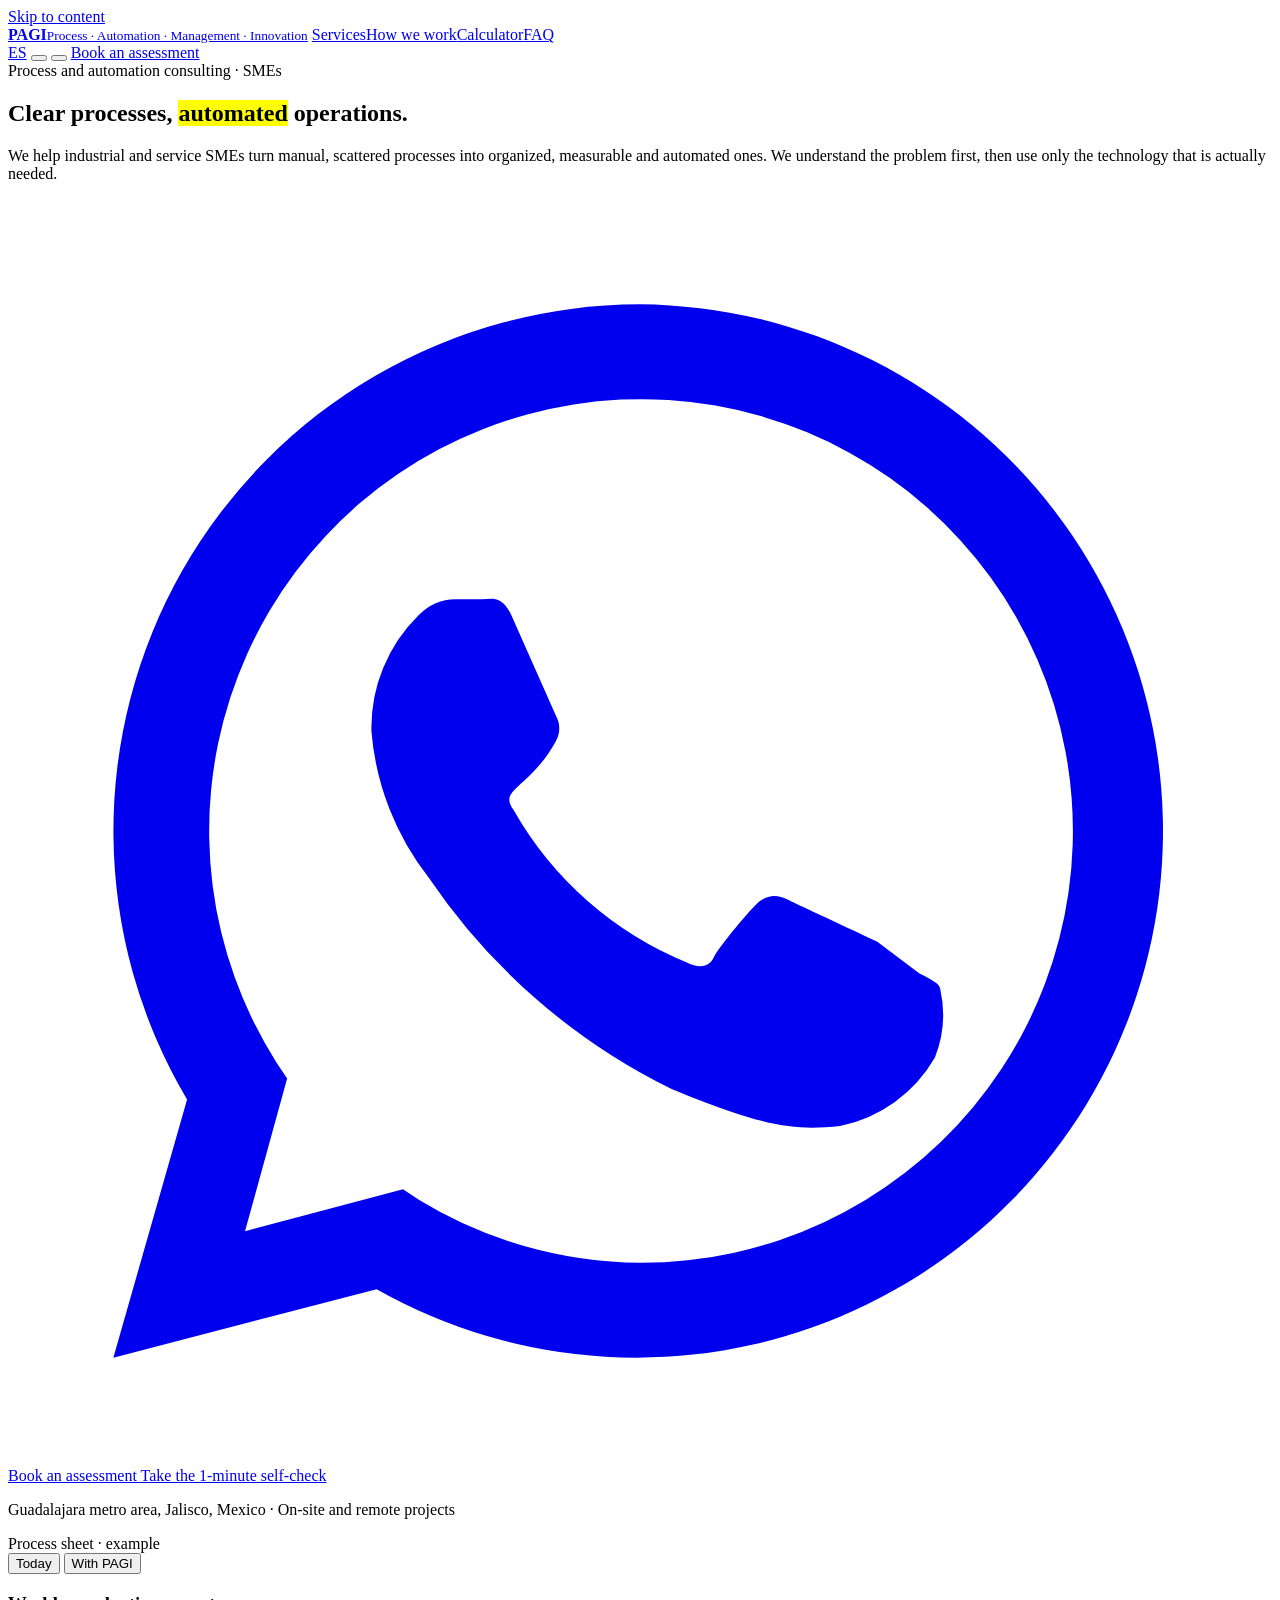
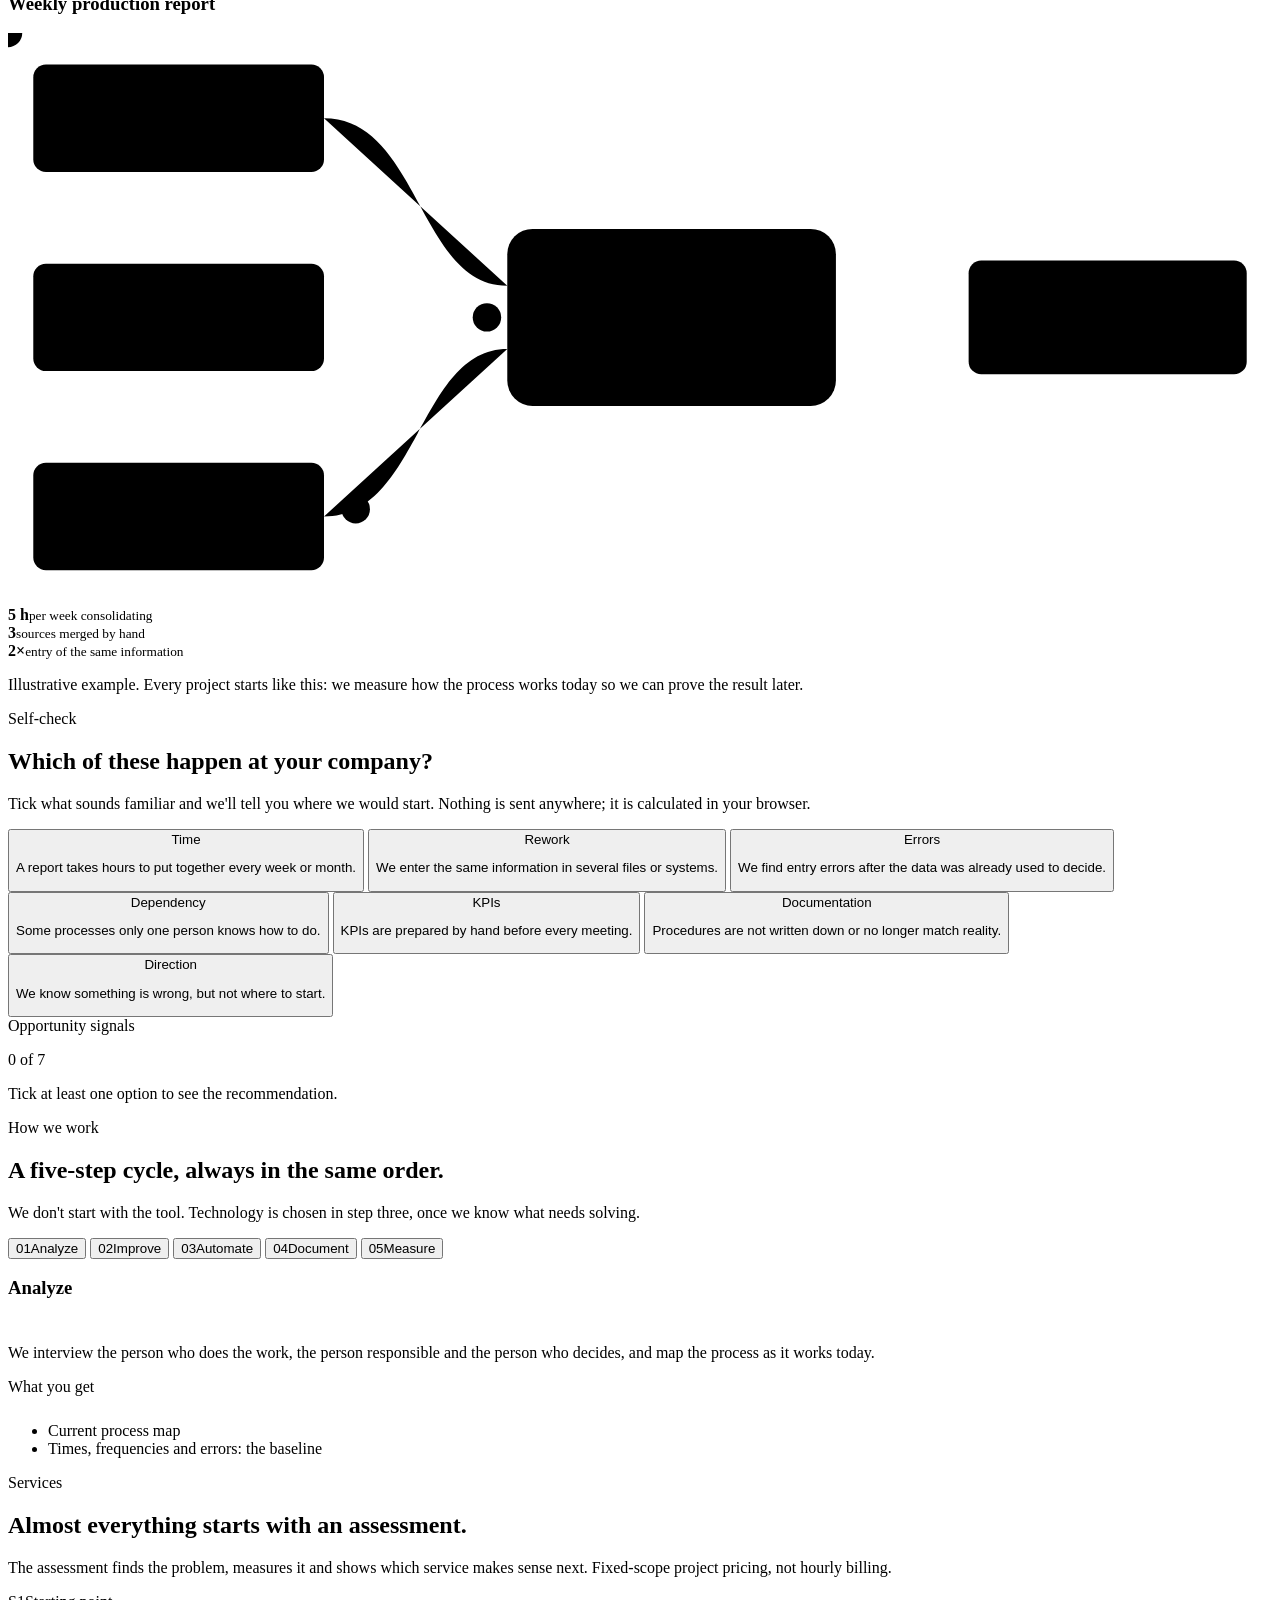
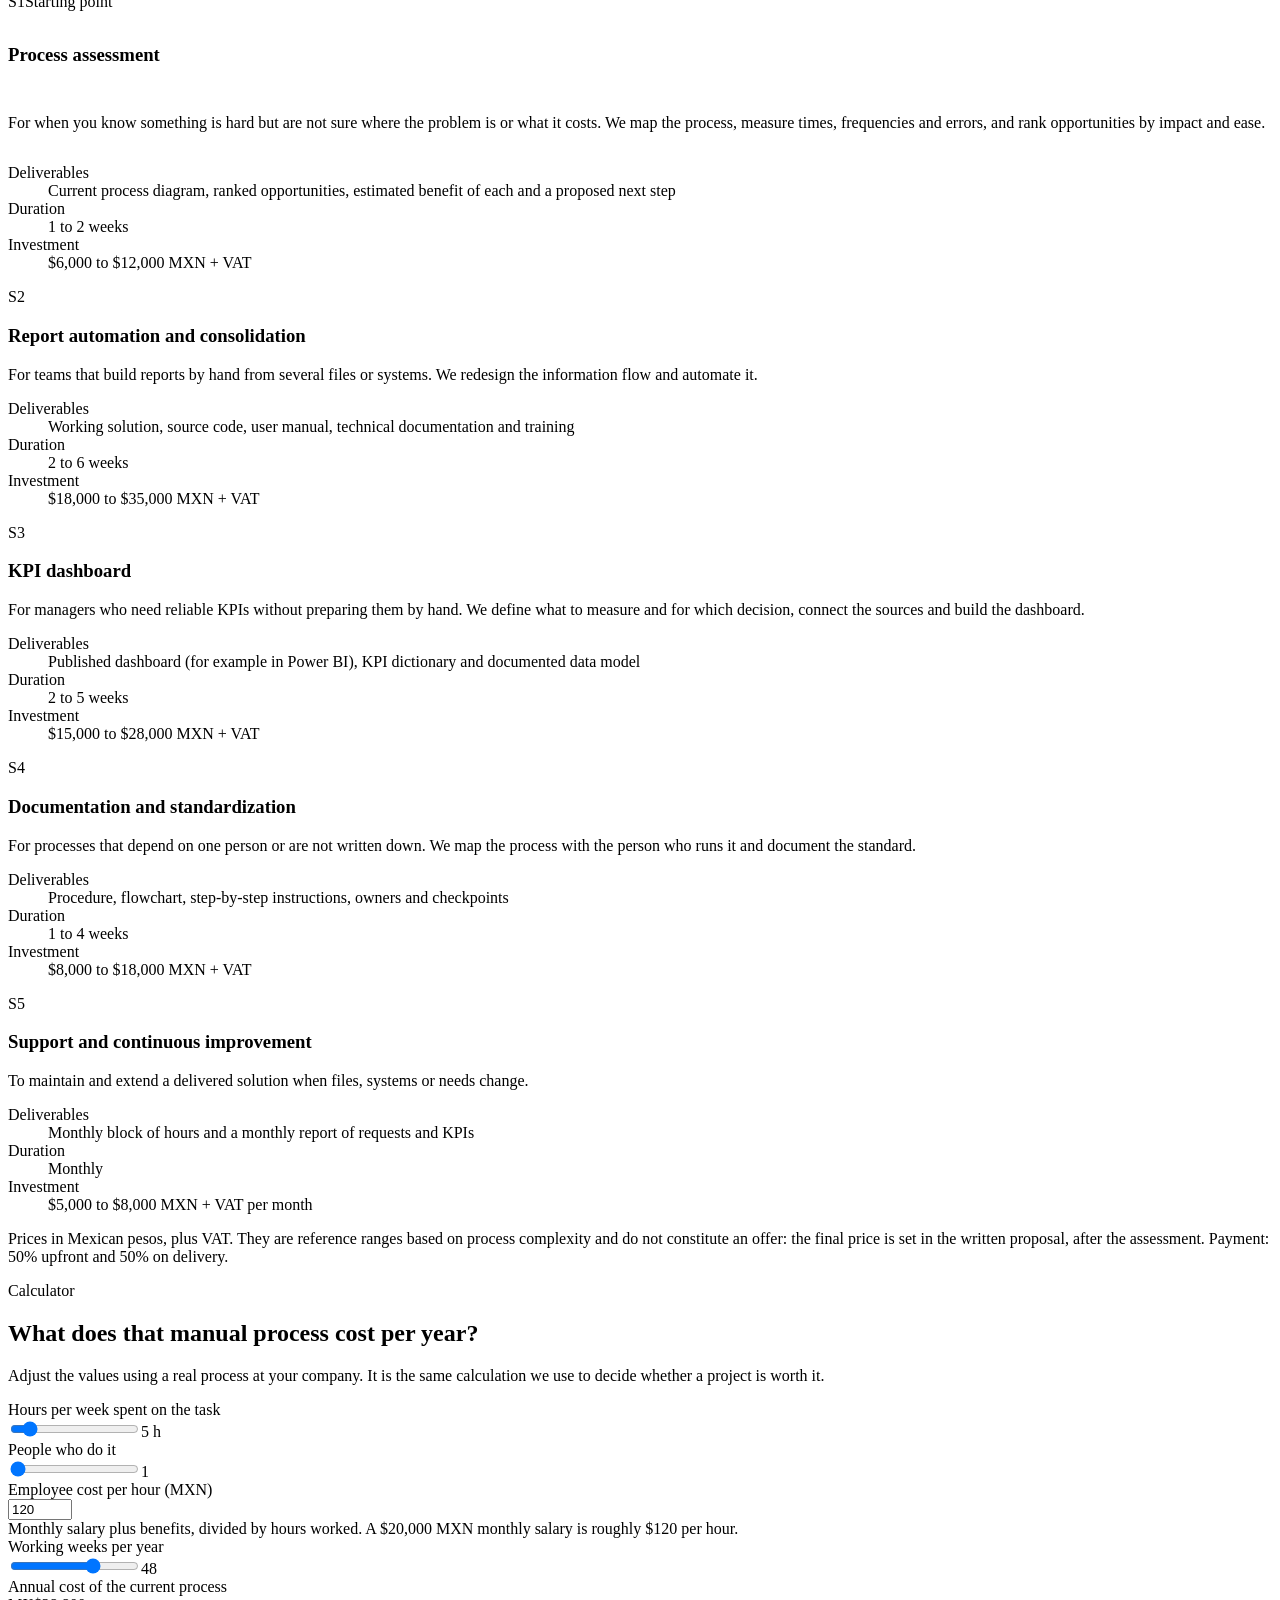
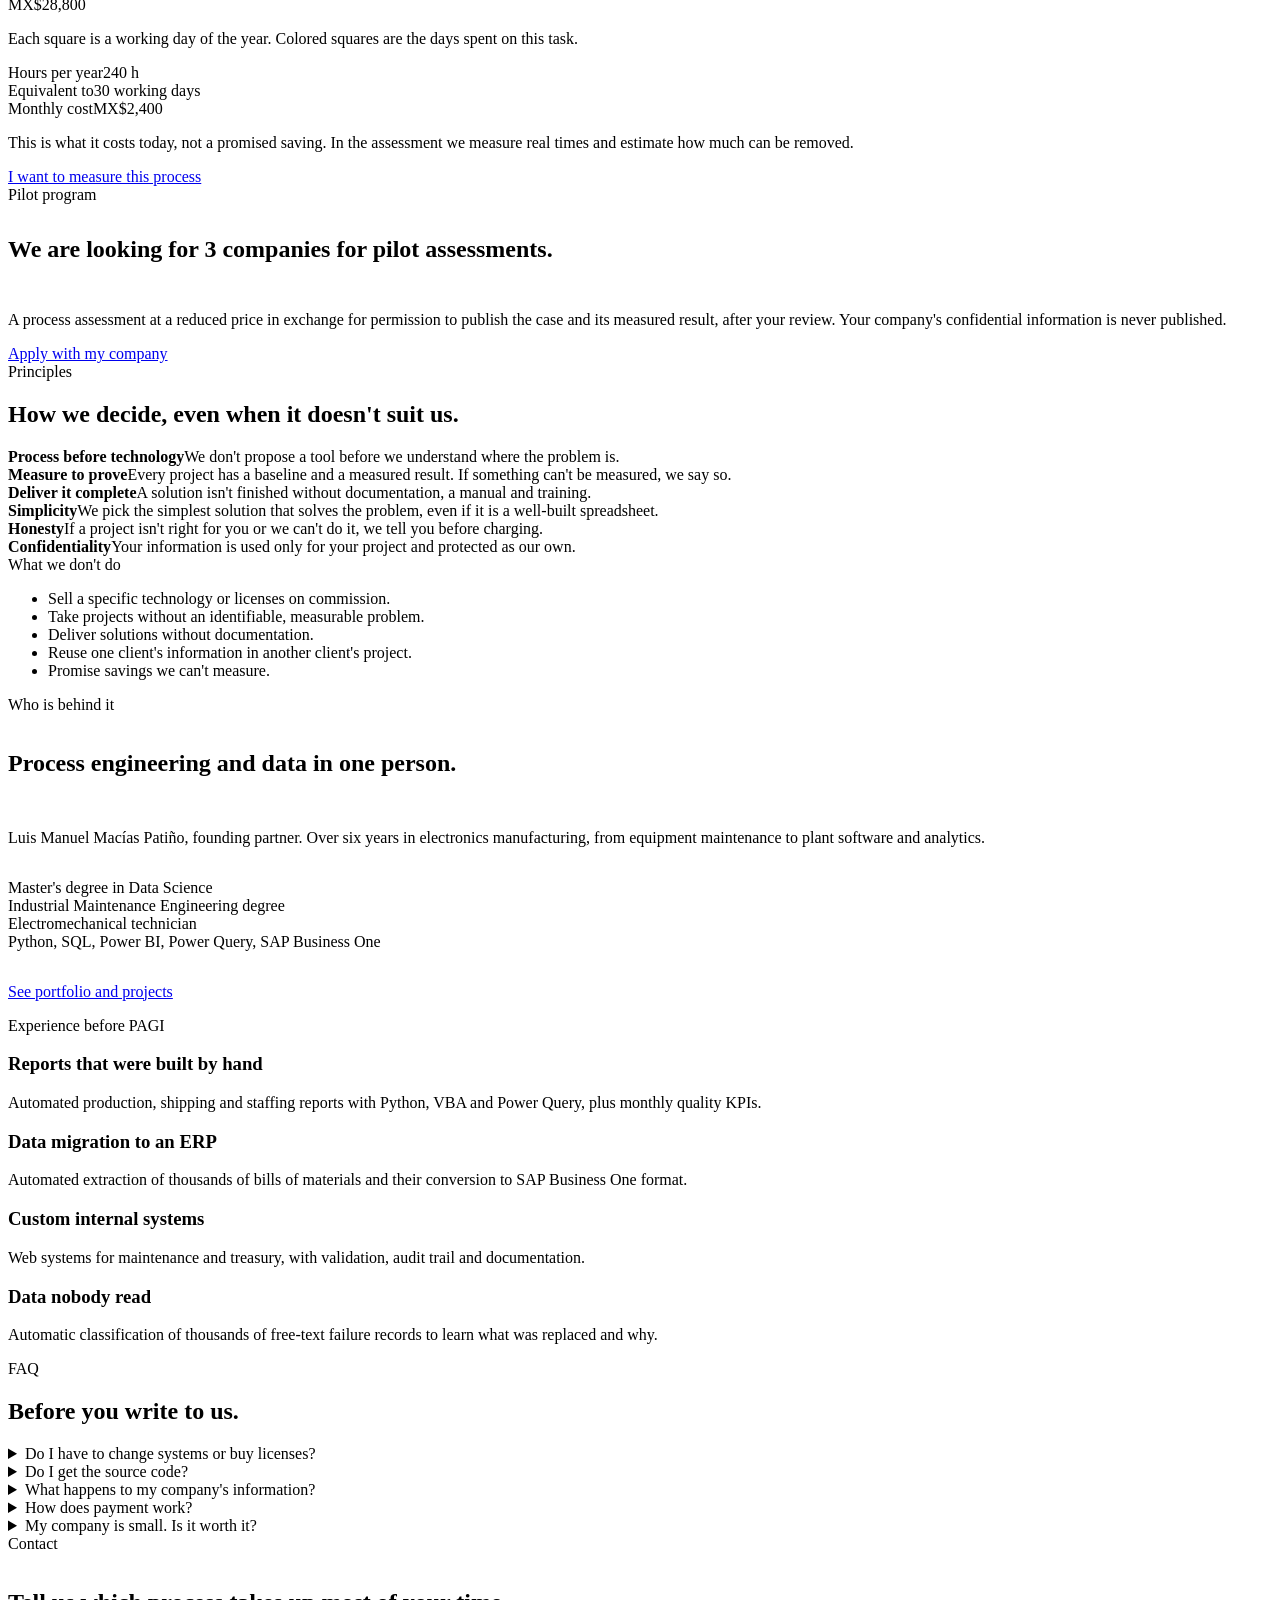
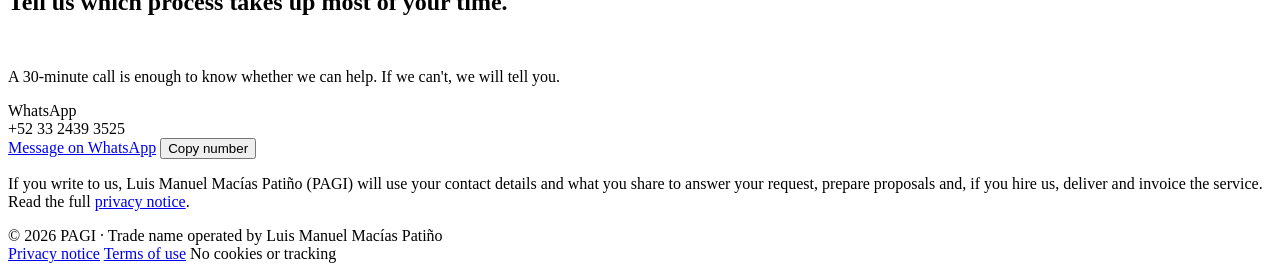
==== en/index.html @ 0dfb27c7 "PAGI: English home page" ====
<!doctype html>
<html lang="en">
<head>
<meta charset="utf-8">
<meta name="viewport" content="width=device-width, initial-scale=1, viewport-fit=cover">
<title>PAGI · Process and automation consulting for SMEs</title>
<meta name="description" content="We help industrial and service SMEs in Jalisco, Mexico turn manual processes into organized, measurable and automated ones: assessments, report automation, KPI dashboards and documentation.">
<link rel="canonical" href="https://kawaiidatadev.github.io/pagi/en/">
<link rel="alternate" hreflang="es" href="https://kawaiidatadev.github.io/pagi/">
<link rel="alternate" hreflang="en" href="https://kawaiidatadev.github.io/pagi/en/">
<link rel="alternate" hreflang="x-default" href="https://kawaiidatadev.github.io/pagi/">
<meta name="robots" content="index,follow">
<meta name="theme-color" content="#0C5C50">
<link rel="icon" href="data:image/svg+xml,%3Csvg xmlns='http://www.w3.org/2000/svg' viewBox='0 0 64 64'%3E%3Crect width='64' height='64' rx='12' fill='%230C5C50'/%3E%3Cpath d='M14 20h14M14 32h14M14 44h14M28 20c8 0 8 12 14 12M28 44c8 0 8-12 14-12M28 32h14' stroke='%23F3D34A' stroke-width='4' fill='none' stroke-linecap='round'/%3E%3Ccircle cx='48' cy='32' r='5' fill='%23ffffff'/%3E%3C/svg%3E">
<meta property="og:type" content="website">
<meta property="og:site_name" content="PAGI">
<meta property="og:locale" content="en_US">
<meta property="og:title" content="PAGI · Process and automation consulting for SMEs">
<meta property="og:description" content="We help industrial and service SMEs in Jalisco, Mexico turn manual processes into organized, measurable and automated ones: assessments, report automation, KPI dashboards and documentation.">
<meta property="og:url" content="https://kawaiidatadev.github.io/pagi/en/">
<meta property="og:image" content="https://kawaiidatadev.github.io/pagi/og.png">
<meta property="og:image:width" content="1200">
<meta property="og:image:height" content="630">
<meta name="twitter:card" content="summary_large_image">
<script>try{var t=localStorage.getItem('pagi-theme');if(/^(light|dark)$/.test(t))document.documentElement.setAttribute('data-theme',t);if(localStorage.getItem('pagi-motion')==='off')document.documentElement.classList.add('motion-off')}catch(e){}</script>
<link rel="preconnect" href="https://fonts.googleapis.com">
<link rel="preconnect" href="https://fonts.gstatic.com" crossorigin>
<link rel="stylesheet" href="https://fonts.googleapis.com/css2?family=Archivo:wdth,wght@112,600;112,800&family=Hanken+Grotesk:wght@400;500;600&family=DM+Mono:wght@400;500&display=swap">
<link rel="stylesheet" href="/pagi/style.css?v=1">
<script type="application/ld+json">{"@context": "https://schema.org", "@type": "ProfessionalService", "name": "PAGI", "alternateName": "PAGI · Procesos, Automatización, Gestión e Innovación", "url": "https://kawaiidatadev.github.io/pagi/", "image": "https://kawaiidatadev.github.io/pagi/og.png", "telephone": "+52 33 2439 3525", "email": "pychan.desuyo@gmail.com", "priceRange": "$5,000 - $35,000 MXN + IVA", "areaServed": {"@type": "AdministrativeArea", "name": "Zona Metropolitana de Guadalajara, Jalisco, México"}, "address": {"@type": "PostalAddress", "addressLocality": "Guadalajara", "addressRegion": "Jalisco", "addressCountry": "MX"}, "founder": {"@type": "Person", "name": "Luis Manuel Macías Patiño", "url": "https://kawaiidatadev.github.io/"}, "knowsAbout": ["Mejora de procesos", "Automatización de reportes", "Power BI", "Python", "SQL", "Documentación de procesos"]}</script>
</head>
<body>
<a class="skip" href="#main">Skip to content</a>
<div class="langbar" id="langbar" hidden><div class="wrap"><span>Este sitio también está en español.</span><a href="/pagi/" data-lang-ok hreflang="es">Ver en español</a><button type="button" data-lang-ok aria-label="Cerrar">×</button></div></div>
<header class="top">
  <div class="wrap nav">
    <a class="brand" href="/pagi/en/" aria-label="PAGI, home"><b>PAGI</b><small>Process · Automation · Management · Innovation</small></a>
    <a class="link" href="#servicios">Services</a><a class="link" href="#metodo">How we work</a><a class="link" href="#calculadora">Calculator</a><a class="link" href="#preguntas">FAQ</a>
    <div class="tools">
      <a class="icon-btn" href="/pagi/" hreflang="es" lang="es" data-lang-ok title="Versión en español" aria-label="Versión en español">ES</a>
      <button class="icon-btn" type="button" id="theme-btn" aria-label="Change theme"></button>
      <button class="icon-btn" type="button" id="motion-btn" aria-label="Pause animations"></button>
      <a class="btn primary cta-top" href="https://wa.me/523324393525?text=Hi%2C%20I%20saw%20the%20PAGI%20website%20and%20I%27m%20interested%20in%20a%20process%20assessment." target="_blank" rel="noopener">Book an assessment</a>
    </div>
  </div>
</header>
<main id="main">
  <section class="hero">
    <div class="wrap hero-grid">
      <div class="hero-copy rise">
        <span class="label">Process and automation consulting · SMEs</span>
        <h1>Clear processes, <mark class="hl">automated</mark> operations.</h1>
        <p class="lead">We help industrial and service SMEs turn manual, scattered processes into organized, measurable and automated ones. We understand the problem first, then use only the technology that is actually needed.</p>
        <div class="ctas">
          <a class="btn primary" href="https://wa.me/523324393525?text=Hi%2C%20I%20saw%20the%20PAGI%20website%20and%20I%27m%20interested%20in%20a%20process%20assessment." target="_blank" rel="noopener">
            <svg viewBox="0 0 24 24" fill="currentColor" aria-hidden="true"><path d="M12 2a10 10 0 0 0-8.6 15.1L2 22l5-1.3A10 10 0 1 0 12 2Zm0 18.2a8.2 8.2 0 0 1-4.2-1.2l-.3-.2-3 .8.8-2.9-.2-.3A8.2 8.2 0 1 1 12 20.2Zm4.5-6.1c-.2-.1-1.5-.7-1.7-.8s-.4-.1-.6.1-.7.8-.8 1-.3.2-.5.1a6.7 6.7 0 0 1-3.3-2.9c-.3-.4.3-.4.8-1.3a.5.5 0 0 0 0-.5l-.8-1.8c-.2-.5-.4-.4-.6-.4h-.5a1 1 0 0 0-.7.3 3 3 0 0 0-.9 2.2 5.2 5.2 0 0 0 1.1 2.8 11.9 11.9 0 0 0 4.6 4c1.7.7 2.3.8 3.2.7a2.7 2.7 0 0 0 1.8-1.3 2.2 2.2 0 0 0 .1-1.3c0-.1-.2-.2-.4-.3Z"/></svg>
            Book an assessment
          </a>
          <a class="btn ghost" href="#autodiagnostico">Take the 1-minute self-check</a>
        </div>
        <p class="where">Guadalajara metro area, Jalisco, Mexico · On-site and remote projects</p>
      </div>

      <aside class="ficha rise" id="ficha" data-mode="manual" aria-label="Sample process sheet">
        <div class="ficha-head">
          <span class="label" style="color:var(--ink)">Process sheet · example</span>
          <div class="seg" role="group" aria-label="View the process">
            <button type="button" data-mode="manual" aria-pressed="true">Today</button>
            <button type="button" data-mode="auto" aria-pressed="false">With PAGI</button>
          </div>
        </div>
        <div class="ficha-body">
          <h3>Weekly production report</h3>
          <svg class="pipe" id="pipe" data-anim viewBox="0 0 400 180" role="img" aria-label="Three data sources go through a middle step to build a report">
            <path class="wire" d="M100 27 C130 27 130 80 158 80"/>
            <path class="wire" d="M100 90 L158 90"/>
            <path class="wire" d="M100 153 C130 153 130 100 158 100"/>
            <path class="wire" d="M262 90 L304 90"/>
            <circle class="dot" r="4.5"><animateMotion class="m" dur="5s" repeatCount="indefinite" path="M100 27 C130 27 130 80 158 80 L262 90 L304 90"/></circle>
            <circle class="dot" r="4.5"><animateMotion class="m" dur="6s" begin="1.4s" repeatCount="indefinite" path="M100 90 L262 90 L304 90"/></circle>
            <circle class="dot" r="4.5"><animateMotion class="m" dur="7s" begin="2.6s" repeatCount="indefinite" path="M100 153 C130 153 130 100 158 100 L262 90 L304 90"/></circle>
            <circle class="dot err" r="4.5"><animateMotion dur="6.5s" begin="3.2s" repeatCount="indefinite" path="M100 90 L208 90 L208 182"/></circle>
            <rect class="box src" x="8" y="10" width="92" height="34" rx="4"/><text x="54" y="31" text-anchor="middle">sales.xlsx</text>
            <rect class="box src" x="8" y="73" width="92" height="34" rx="4"/><text x="54" y="94" text-anchor="middle">stock.csv</text>
            <rect class="box src" x="8" y="136" width="92" height="34" rx="4"/><text x="54" y="157" text-anchor="middle">ERP</text>
            <rect class="node" x="158" y="62" width="104" height="56" rx="8"/>
            <text class="node-t t-manual" x="210" y="86" text-anchor="middle">copy and</text>
            <text class="node-t t-manual" x="210" y="101" text-anchor="middle">paste by hand</text>
            <text class="node-t t-auto" x="210" y="86" text-anchor="middle" visibility="hidden">automated</text>
            <text class="node-t t-auto" x="210" y="101" text-anchor="middle" visibility="hidden">flow</text>
            <rect class="out" x="304" y="72" width="88" height="36" rx="4"/><text class="out-t" x="348" y="94" text-anchor="middle">report</text>
          </svg>
          <div class="metrics" id="metrics">
            <div><strong data-m="5 h" data-a="Once">5 h</strong><small data-m="per week consolidating" data-a="each piece of data is entered">per week consolidating</small></div>
            <div><strong data-m="3" data-a="Auto">3</strong><small data-m="sources merged by hand" data-a="scheduled consolidation">sources merged by hand</small></div>
            <div><strong data-m="2×" data-a="Measured">2×</strong><small data-m="entry of the same information" data-a="against the baseline">entry of the same information</small></div>
          </div>
        </div>
        <p class="ficha-foot">Illustrative example. Every project starts like this: we measure how the process works today so we can prove the result later.</p>
      </aside>
    </div>
  </section>

  <section id="autodiagnostico" style="padding-top:0">
    <div class="wrap">
      <div class="sec-head">
        <span class="label">Self-check</span>
        <h2>Which of these happen at your company?</h2>
        <p class="lead">Tick what sounds familiar and we'll tell you where we would start. Nothing is sent anywhere; it is calculated in your browser.</p>
      </div>
      <div class="quiz">
        <div class="pains" id="pains">
          <button type="button" class="pain" aria-pressed="false" data-svc="S2" data-key="reports that take hours"><span class="label">Time</span><p>A report takes hours to put together every week or month.</p></button>
          <button type="button" class="pain" aria-pressed="false" data-svc="S2" data-key="duplicate data entry"><span class="label">Rework</span><p>We enter the same information in several files or systems.</p></button>
          <button type="button" class="pain" aria-pressed="false" data-svc="S2" data-key="data entry errors"><span class="label">Errors</span><p>We find entry errors after the data was already used to decide.</p></button>
          <button type="button" class="pain" aria-pressed="false" data-svc="S4" data-key="processes that depend on one person"><span class="label">Dependency</span><p>Some processes only one person knows how to do.</p></button>
          <button type="button" class="pain" aria-pressed="false" data-svc="S3" data-key="hand-made KPIs"><span class="label">KPIs</span><p>KPIs are prepared by hand before every meeting.</p></button>
          <button type="button" class="pain" aria-pressed="false" data-svc="S4" data-key="undocumented procedures"><span class="label">Documentation</span><p>Procedures are not written down or no longer match reality.</p></button>
          <button type="button" class="pain" aria-pressed="false" data-svc="S1" data-key="not knowing where to start"><span class="label">Direction</span><p>We know something is wrong, but not where to start.</p></button>
        </div>
        <aside class="reco" aria-live="polite">
          <span class="label">Opportunity signals</span>
          <div class="meter"><span id="meter"></span></div>
          <p id="reco-count" class="label" style="color:var(--ink)">0 of 7</p>
          <p class="empty" id="reco-empty">Tick at least one option to see the recommendation.</p>
          <div id="reco-body" hidden>
            <p style="margin-bottom:10px">We would start like this:</p>
            <ol id="reco-list"></ol>
          </div>
          <a class="btn primary" id="reco-cta" href="https://wa.me/523324393525" target="_blank" rel="noopener" hidden>Send this on WhatsApp</a>
        </aside>
      </div>
    </div>
  </section>

  <section id="metodo" class="cycle-band">
    <div class="wrap">
      <div class="sec-head">
        <span class="label">How we work</span>
        <h2>A five-step cycle, always in the same order.</h2>
        <p class="lead">We don't start with the tool. Technology is chosen in step three, once we know what needs solving.</p>
      </div>
      <div class="steps" role="tablist" aria-label="Method steps" id="steps">
        <button role="tab" id="tab-1" aria-controls="step-panel" aria-selected="true"><span class="bar"></span><span class="n">01</span><span class="t">Analyze</span></button>
        <button role="tab" id="tab-2" aria-controls="step-panel" aria-selected="false" tabindex="-1"><span class="bar"></span><span class="n">02</span><span class="t">Improve</span></button>
        <button role="tab" id="tab-3" aria-controls="step-panel" aria-selected="false" tabindex="-1"><span class="bar"></span><span class="n">03</span><span class="t">Automate</span></button>
        <button role="tab" id="tab-4" aria-controls="step-panel" aria-selected="false" tabindex="-1"><span class="bar"></span><span class="n">04</span><span class="t">Document</span></button>
        <button role="tab" id="tab-5" aria-controls="step-panel" aria-selected="false" tabindex="-1"><span class="bar"></span><span class="n">05</span><span class="t">Measure</span></button>
      </div>
      <div class="step-panel" id="step-panel" role="tabpanel" aria-labelledby="tab-1">
        <div style="display:grid;gap:10px"><h3 id="sp-t">Analyze</h3><p id="sp-d">We interview the person who does the work, the person responsible and the person who decides, and map the process as it works today.</p></div>
        <div style="display:grid;gap:10px"><span class="label">What you get</span><ul id="sp-l"><li>Current process map</li><li>Times, frequencies and errors: the baseline</li></ul></div>
      </div>
    </div>
  </section>

  <section id="servicios">
    <div class="wrap">
      <div class="sec-head">
        <span class="label">Services</span>
        <h2>Almost everything starts with an assessment.</h2>
        <p class="lead">The assessment finds the problem, measures it and shows which service makes sense next. Fixed-scope project pricing, not hourly billing.</p>
      </div>
      <div class="services">
        <article class="svc entry" id="S1">
          <div style="display:grid;gap:14px">
            <div class="svc-top"><span class="code">S1</span><span class="tag">Starting point</span></div>
            <h3>Process assessment</h3>
            <p>For when you know something is hard but are not sure where the problem is or what it costs. We map the process, measure times, frequencies and errors, and rank opportunities by impact and ease.</p>
          </div>
          <dl class="svc-meta">
            <dt>Deliverables</dt><dd>Current process diagram, ranked opportunities, estimated benefit of each and a proposed next step</dd>
            <dt>Duration</dt><dd>1 to 2 weeks</dd>
            <dt>Investment</dt><dd>$6,000 to $12,000 MXN + VAT</dd>
          </dl>
        </article>
        <article class="svc" id="S2">
          <div class="svc-top"><span class="code">S2</span></div>
          <h3>Report automation and consolidation</h3>
          <p>For teams that build reports by hand from several files or systems. We redesign the information flow and automate it.</p>
          <dl class="svc-meta">
            <dt>Deliverables</dt><dd>Working solution, source code, user manual, technical documentation and training</dd>
            <dt>Duration</dt><dd>2 to 6 weeks</dd>
            <dt>Investment</dt><dd>$18,000 to $35,000 MXN + VAT</dd>
          </dl>
        </article>
        <article class="svc" id="S3">
          <div class="svc-top"><span class="code">S3</span></div>
          <h3>KPI dashboard</h3>
          <p>For managers who need reliable KPIs without preparing them by hand. We define what to measure and for which decision, connect the sources and build the dashboard.</p>
          <dl class="svc-meta">
            <dt>Deliverables</dt><dd>Published dashboard (for example in Power BI), KPI dictionary and documented data model</dd>
            <dt>Duration</dt><dd>2 to 5 weeks</dd>
            <dt>Investment</dt><dd>$15,000 to $28,000 MXN + VAT</dd>
          </dl>
        </article>
        <article class="svc" id="S4">
          <div class="svc-top"><span class="code">S4</span></div>
          <h3>Documentation and standardization</h3>
          <p>For processes that depend on one person or are not written down. We map the process with the person who runs it and document the standard.</p>
          <dl class="svc-meta">
            <dt>Deliverables</dt><dd>Procedure, flowchart, step-by-step instructions, owners and checkpoints</dd>
            <dt>Duration</dt><dd>1 to 4 weeks</dd>
            <dt>Investment</dt><dd>$8,000 to $18,000 MXN + VAT</dd>
          </dl>
        </article>
        <article class="svc" id="S5">
          <div class="svc-top"><span class="code">S5</span></div>
          <h3>Support and continuous improvement</h3>
          <p>To maintain and extend a delivered solution when files, systems or needs change.</p>
          <dl class="svc-meta">
            <dt>Deliverables</dt><dd>Monthly block of hours and a monthly report of requests and KPIs</dd>
            <dt>Duration</dt><dd>Monthly</dd>
            <dt>Investment</dt><dd>$5,000 to $8,000 MXN + VAT per month</dd>
          </dl>
        </article>
      </div>
      <p class="price-note">Prices in Mexican pesos, plus VAT. They are reference ranges based on process complexity and do not constitute an offer: the final price is set in the written proposal, after the assessment. Payment: 50% upfront and 50% on delivery.</p>
    </div>
  </section>

  <section id="calculadora" style="padding-top:0">
    <div class="wrap">
      <div class="sec-head">
        <span class="label">Calculator</span>
        <h2>What does that manual process cost per year?</h2>
        <p class="lead">Adjust the values using a real process at your company. It is the same calculation we use to decide whether a project is worth it.</p>
      </div>
      <div class="calc">
        <form id="calc-form" novalidate>
          <div class="field">
            <label for="hrs">Hours per week spent on the task</label>
            <div class="row"><input id="hrs" type="range" min="1" max="40" step="1" value="5"><output id="hrs-out" for="hrs">5 h</output></div>
          </div>
          <div class="field">
            <label for="ppl">People who do it</label>
            <div class="row"><input id="ppl" type="range" min="1" max="10" step="1" value="1"><output id="ppl-out" for="ppl">1</output></div>
          </div>
          <div class="field">
            <label for="cost">Employee cost per hour (MXN)</label>
            <div class="row"><input id="cost" type="number" min="30" max="2000" step="5" value="120" inputmode="numeric"></div>
            <span class="hint">Monthly salary plus benefits, divided by hours worked. A $20,000 MXN monthly salary is roughly $120 per hour.</span>
          </div>
          <div class="field">
            <label for="wks">Working weeks per year</label>
            <div class="row"><input id="wks" type="range" min="40" max="52" step="1" value="48"><output id="wks-out" for="wks">48</output></div>
          </div>
        </form>
        <div class="result">
          <span class="label">Annual cost of the current process</span>
          <div class="big" id="total" aria-live="polite">$28,800</div>
          <div class="cal" id="cal" aria-hidden="true"></div>
          <p class="cal-cap" id="cal-cap">Each square is a working day of the year. Colored squares are the days spent on this task.</p>
          <div class="sheet-lines">
            <div><span>Hours per year</span><span id="h-year">240 h</span></div>
            <div><span>Equivalent to</span><span id="days">30</span></div>
            <div><span>Monthly cost</span><span id="month">$2,400</span></div>
          </div>
          <p class="note">This is what it costs today, not a promised saving. In the assessment we measure real times and estimate how much can be removed.</p>
          <a class="btn primary" id="calc-cta" href="https://wa.me/523324393525" target="_blank" rel="noopener">I want to measure this process</a>
        </div>
      </div>
    </div>
  </section>

  <section id="piloto" style="padding-top:0">
    <div class="wrap">
      <div class="pilot">
        <div class="count" aria-hidden="true"><i></i><i></i><i></i></div>
        <div style="display:grid;gap:8px">
          <span class="label">Pilot program</span>
          <h3 style="font-size:1.5rem">We are looking for 3 companies for pilot assessments.</h3>
          <p>A process assessment at a reduced price in exchange for permission to publish the case and its measured result, after your review. Your company's confidential information is never published.</p>
        </div>
        <a class="btn primary" href="https://wa.me/523324393525?text=Hi%2C%20I%27m%20interested%20in%20the%20PAGI%20pilot%20assessment%20program." target="_blank" rel="noopener">Apply with my company</a>
      </div>
    </div>
  </section>

  <section id="principios" style="padding-top:0">
    <div class="wrap">
      <div class="sec-head">
        <span class="label">Principles</span>
        <h2>How we decide, even when it doesn't suit us.</h2>
      </div>
      <div class="principles">
        <div class="vals">
          <div class="val"><b>Process before technology</b><span>We don't propose a tool before we understand where the problem is.</span></div>
          <div class="val"><b>Measure to prove</b><span>Every project has a baseline and a measured result. If something can't be measured, we say so.</span></div>
          <div class="val"><b>Deliver it complete</b><span>A solution isn't finished without documentation, a manual and training.</span></div>
          <div class="val"><b>Simplicity</b><span>We pick the simplest solution that solves the problem, even if it is a well-built spreadsheet.</span></div>
          <div class="val"><b>Honesty</b><span>If a project isn't right for you or we can't do it, we tell you before charging.</span></div>
          <div class="val"><b>Confidentiality</b><span>Your information is used only for your project and protected as our own.</span></div>
        </div>
        <aside class="nots">
          <span class="label">What we don't do</span>
          <ul>
            <li>Sell a specific technology or licenses on commission.</li>
            <li>Take projects without an identifiable, measurable problem.</li>
            <li>Deliver solutions without documentation.</li>
            <li>Reuse one client's information in another client's project.</li>
            <li>Promise savings we can't measure.</li>
          </ul>
        </aside>
      </div>
    </div>
  </section>

  <section id="equipo" style="padding-top:0">
    <div class="wrap founder">
      <div style="display:grid;gap:16px">
        <span class="label">Who is behind it</span>
        <h2>Process engineering and data in one person.</h2>
        <p class="lead">Luis Manuel Macías Patiño, founding partner. Over six years in electronics manufacturing, from equipment maintenance to plant software and analytics.</p>
        <div class="creds">
          <div>Master's degree in Data Science</div>
          <div>Industrial Maintenance Engineering degree</div>
          <div>Electromechanical technician</div>
          <div>Python, SQL, Power BI, Power Query, SAP Business One</div>
        </div>
        <p><a class="btn ghost" href="https://kawaiidatadev.github.io/en/" target="_blank" rel="noopener">See portfolio and projects</a></p>
      </div>
      <div class="built">
        <span class="label">Experience before PAGI</span>
        <article><h3>Reports that were built by hand</h3><p>Automated production, shipping and staffing reports with Python, VBA and Power Query, plus monthly quality KPIs.</p></article>
        <article><h3>Data migration to an ERP</h3><p>Automated extraction of thousands of bills of materials and their conversion to SAP Business One format.</p></article>
        <article><h3>Custom internal systems</h3><p>Web systems for maintenance and treasury, with validation, audit trail and documentation.</p></article>
        <article><h3>Data nobody read</h3><p>Automatic classification of thousands of free-text failure records to learn what was replaced and why.</p></article>
      </div>
    </div>
  </section>

  <section id="preguntas" style="padding-top:0">
    <div class="wrap">
      <div class="sec-head">
        <span class="label">FAQ</span>
        <h2>Before you write to us.</h2>
      </div>
      <div class="faq">
        <details><summary>Do I have to change systems or buy licenses?</summary><p>No. We work with what you already use: Excel, your ERP, your databases or your email. We only recommend a new tool if the assessment shows it is needed, and we take no commission on licenses.</p></details>
        <details><summary>Do I get the source code?</summary><p>Yes. In automation projects we deliver the working solution, the project's source code, documentation and training. Ownership passes to your company once the project is paid in full. The exact scope is set in writing in each proposal.</p></details>
        <details><summary>What happens to my company's information?</summary><p>It is used only for your project and returned or deleted at the end. We can sign a non-disclosure agreement before reviewing sensitive processes or data.</p></details>
        <details><summary>How does payment work?</summary><p>Fixed-scope project price: 50% upfront to start and 50% on delivery. Monthly support is billed monthly. Published prices are plus VAT.</p></details>
        <details><summary>My company is small. Is it worth it?</summary><p>If a task takes several hours a week, probably yes. Use the calculator with your numbers; if the annual cost is lower than the project, we will tell you.</p></details>
      </div>
    </div>
  </section>
</main>

<section class="contact" id="contacto">
  <div class="wrap contact-grid">
    <div style="display:grid;gap:16px">
      <span class="label">Contact</span>
      <h2>Tell us which process takes up most of your time.</h2>
      <p class="lead">A 30-minute call is enough to know whether we can help. If we can't, we will tell you.</p>
    </div>
    <div class="contact-box">
      <span class="label">WhatsApp</span>
      <div class="phone" id="phone">+52 33 2439 3525</div>
      <div class="ctas">
        <a class="btn primary" href="https://wa.me/523324393525?text=Hi%2C%20I%20saw%20the%20PAGI%20website%20and%20I%27m%20interested%20in%20a%20process%20assessment." target="_blank" rel="noopener">Message on WhatsApp</a>
        <button class="btn ghost" type="button" id="copy">Copy number</button>
      </div>
      <span class="copied" id="copied" aria-live="polite"></span>
      <p class="privacy-short">If you write to us, Luis Manuel Macías Patiño (PAGI) will use your contact details and what you share to answer your request, prepare proposals and, if you hire us, deliver and invoice the service. Read the full <a href="/pagi/en/privacy/">privacy notice</a>.</p>
    </div>
  </div>
</section>

<script>
(function () {
  var $ = function (id) { return document.getElementById(id); };
  var LANG = document.documentElement.lang;
  var fmt = new Intl.NumberFormat(LANG === 'es' ? 'es-MX' : 'en-US', { style: 'currency', currency: 'MXN', maximumFractionDigits: 0 });
  var num = new Intl.NumberFormat(LANG === 'es' ? 'es-MX' : 'en-US', { maximumFractionDigits: 0 });
  var WA = 'https://wa.me/523324393525?text=';
  function still() { return window.pagiMotionOff && window.pagiMotionOff(); }

  /* 1. Ficha: Hoy / Con PAGI */
  var ficha = $('ficha'), pipe = $('pipe');
  var DUR = { manual: ['5s', '6s', '7s'], auto: ['1.6s', '1.9s', '2.2s'] };
  ficha.querySelectorAll('.seg button').forEach(function (b) {
    b.addEventListener('click', function () {
      var mode = b.dataset.mode;
      ficha.dataset.mode = mode;
      ficha.querySelectorAll('.seg button').forEach(function (x) { x.setAttribute('aria-pressed', x === b ? 'true' : 'false'); });
      pipe.querySelectorAll('animateMotion.m').forEach(function (m, i) { m.setAttribute('dur', DUR[mode][i]); });
      pipe.querySelectorAll('.t-manual').forEach(function (t) { t.setAttribute('visibility', mode === 'manual' ? 'visible' : 'hidden'); });
      pipe.querySelectorAll('.t-auto').forEach(function (t) { t.setAttribute('visibility', mode === 'auto' ? 'visible' : 'hidden'); });
      $('metrics').querySelectorAll('[data-m]').forEach(function (el) {
        el.textContent = mode === 'auto' ? el.dataset.a : el.dataset.m;
        el.classList.remove('swap'); void el.offsetWidth; el.classList.add('swap');
      });
    });
  });

  /* 2. Autodiagnóstico */
  var NAMES = {
    S1: 'Process assessment',
    S2: 'Report automation and consolidation',
    S3: 'KPI dashboard',
    S4: 'Documentation and standardization'
  };
  var pains = [].slice.call(document.querySelectorAll('#pains .pain'));
  function reco() {
    var on = pains.filter(function (p) { return p.getAttribute('aria-pressed') === 'true'; });
    $('meter').style.width = (on.length / pains.length * 100) + '%';
    $('reco-count').textContent = on.length + ' of ' + pains.length;
    document.querySelectorAll('.svc.hi').forEach(function (s) { s.classList.remove('hi'); });
    if (!on.length) { $('reco-empty').hidden = false; $('reco-body').hidden = true; $('reco-cta').hidden = true; return; }
    var score = {};
    on.forEach(function (p) { score[p.dataset.svc] = (score[p.dataset.svc] || 0) + 1; });
    var next = Object.keys(score).filter(function (k) { return k !== 'S1'; }).sort(function (a, b) { return score[b] - score[a]; });
    var plan = ['S1'].concat(next);
    $('reco-list').innerHTML = plan.map(function (k) { return '<li><a href="#' + k + '">' + k + ' · ' + NAMES[k] + '</a></li>'; }).join('');
    plan.forEach(function (k) { var el = $(k); if (el) el.classList.add('hi'); });
    $('reco-empty').hidden = true; $('reco-body').hidden = false; $('reco-cta').hidden = false;
    var msg = 'Hi, I took the PAGI self-check. At my company we have: ' +
      on.map(function (p) { return p.dataset.key; }).join(', ') + '. I am interested in an assessment.';
    $('reco-cta').href = WA + encodeURIComponent(msg);
  }
  pains.forEach(function (p) {
    p.addEventListener('click', function () { p.setAttribute('aria-pressed', p.getAttribute('aria-pressed') === 'true' ? 'false' : 'true'); reco(); });
  });
  reco();

  /* 3. Ciclo de cinco pasos con avance automático */
  var STEPS = [
    ['Analyze', 'We interview the person who does the work, the person responsible and the person who decides, and map the process as it works today.', ['Current process map', 'Times, frequencies and errors: the baseline']],
    ['Improve', 'We remove unnecessary steps and duplicate entry before automating anything. Automating a bad process only makes it fail faster.', ['Proposed process', 'Opportunities ranked by impact and ease']],
    ['Automate', 'With the simplest tool that solves it: Excel and Power Query, Python, SQL or integration with your ERP.', ['Working solution', 'Project source code']],
    ['Document', 'Procedure, user manual and training. You shouldn\'t depend on us to run what we deliver.', ['User manual', 'Technical documentation', 'Team training']],
    ['Measure', 'We compare against the baseline: hours, errors or time to get the information. If it didn\'t improve, we say so.', ['Measured before-and-after result', 'KPI for follow-up']]
  ];
  var tabs = [].slice.call(document.querySelectorAll('#steps [role=tab]')), cur = 0, timer = null, auto = true, DWELL = 4500;
  function show(i, fromUser) {
    cur = i;
    tabs.forEach(function (t, k) {
      t.setAttribute('aria-selected', k === i ? 'true' : 'false');
      t.tabIndex = k === i ? 0 : -1;
      t.classList.remove('run');
    });
    var s = STEPS[i];
    $('sp-t').textContent = s[0]; $('sp-d').textContent = s[1];
    $('sp-l').innerHTML = s[2].map(function (x) { return '<li>' + x + '</li>'; }).join('');
    $('step-panel').setAttribute('aria-labelledby', tabs[i].id);
    [$('sp-t'), $('sp-d'), $('sp-l')].forEach(function (el) { el.classList.remove('swap'); void el.offsetWidth; el.classList.add('swap'); });
    if (fromUser) auto = false;
    schedule();
  }
  function schedule() {
    clearTimeout(timer);
    if (!auto || still()) return;
    void tabs[cur].offsetWidth; tabs[cur].style.setProperty('--dur', DWELL + 'ms'); tabs[cur].classList.add('run');
    timer = setTimeout(function () { show((cur + 1) % tabs.length); }, DWELL);
  }
  tabs.forEach(function (t, i) {
    t.addEventListener('click', function () { show(i, true); });
    t.addEventListener('keydown', function (e) {
      var d = e.key === 'ArrowRight' ? 1 : e.key === 'ArrowLeft' ? -1 : 0;
      if (d) { e.preventDefault(); var n = (cur + d + tabs.length) % tabs.length; show(n, true); tabs[n].focus(); }
    });
  });
  document.addEventListener('pagi:motion', function () { schedule(); });
  if ('IntersectionObserver' in window) {
    new IntersectionObserver(function (es) { es.forEach(function (e) { if (e.isIntersecting) schedule(); else clearTimeout(timer); }); }, { threshold: .3 }).observe($('steps'));
  } else schedule();

  /* 4. Calculadora con calendario de días */
  var cal = $('cal'), shown = 0, raf = null;
  function tween(to) {
    cancelAnimationFrame(raf);
    if (still()) { shown = to; $('total').textContent = fmt.format(to); return; }
    var from = shown, t0 = performance.now();
    (function step(t) {
      var k = Math.min(1, (t - t0) / 450), v = from + (to - from) * (1 - Math.pow(1 - k, 3));
      shown = v; $('total').textContent = fmt.format(Math.round(v));
      if (k < 1) raf = requestAnimationFrame(step);
    })(t0);
    setTimeout(function () { if (shown !== to) { cancelAnimationFrame(raf); shown = to; $('total').textContent = fmt.format(to); } }, 600);
  }
  function calc() {
    var h = +$('hrs').value, p = +$('ppl').value, w = +$('wks').value, c = Math.max(0, +$('cost').value || 0);
    var hy = h * p * w, total = hy * c, days = hy / 8, cells = w * 5;
    $('hrs-out').textContent = h + ' h'; $('ppl-out').textContent = p; $('wks-out').textContent = w;
    tween(total);
    $('h-year').textContent = num.format(hy) + ' h';
    $('days').textContent = num.format(days) + ' working days';
    $('month').textContent = fmt.format(total / 12);
    while (cal.children.length < cells) cal.appendChild(document.createElement('i'));
    while (cal.children.length > cells) cal.removeChild(cal.lastChild);
    var fill = Math.min(cells, Math.round(days));
    [].forEach.call(cal.children, function (el, i) { el.classList.toggle('on', i < fill); });
    $('cal-cap').textContent = fill >= cells
      ? 'This task takes every working day of the year: more than one full-time person.'
      : 'Each square is a working day of the year. Colored squares are the days spent on this task.';
    var msg = 'Hi, I used the PAGI calculator: a process of ' + h + ' h per week' +
      (p > 1 ? ' across ' + p + ' people' : '') + ' costs us about ' + fmt.format(total) + ' per year. I am interested in an assessment.';
    $('calc-cta').href = WA + encodeURIComponent(msg);
  }
  ['hrs', 'ppl', 'wks', 'cost'].forEach(function (id) { $(id).addEventListener('input', calc); });
  $('calc-form').addEventListener('submit', function (e) { e.preventDefault(); });
  shown = 28800; calc();
})();
</script>
<footer class="foot">
  <div class="wrap">
    <span>© 2026 PAGI · Trade name operated by Luis Manuel Macías Patiño</span>
    <nav aria-label="Legal">
      <a href="/pagi/en/privacy/">Privacy notice</a>
      <a href="/pagi/en/terms/">Terms of use</a>
      <span>No cookies or tracking</span>
    </nav>
  </div>
</footer>
<script src="/pagi/site.js?v=1" defer></script>
</body>
</html>
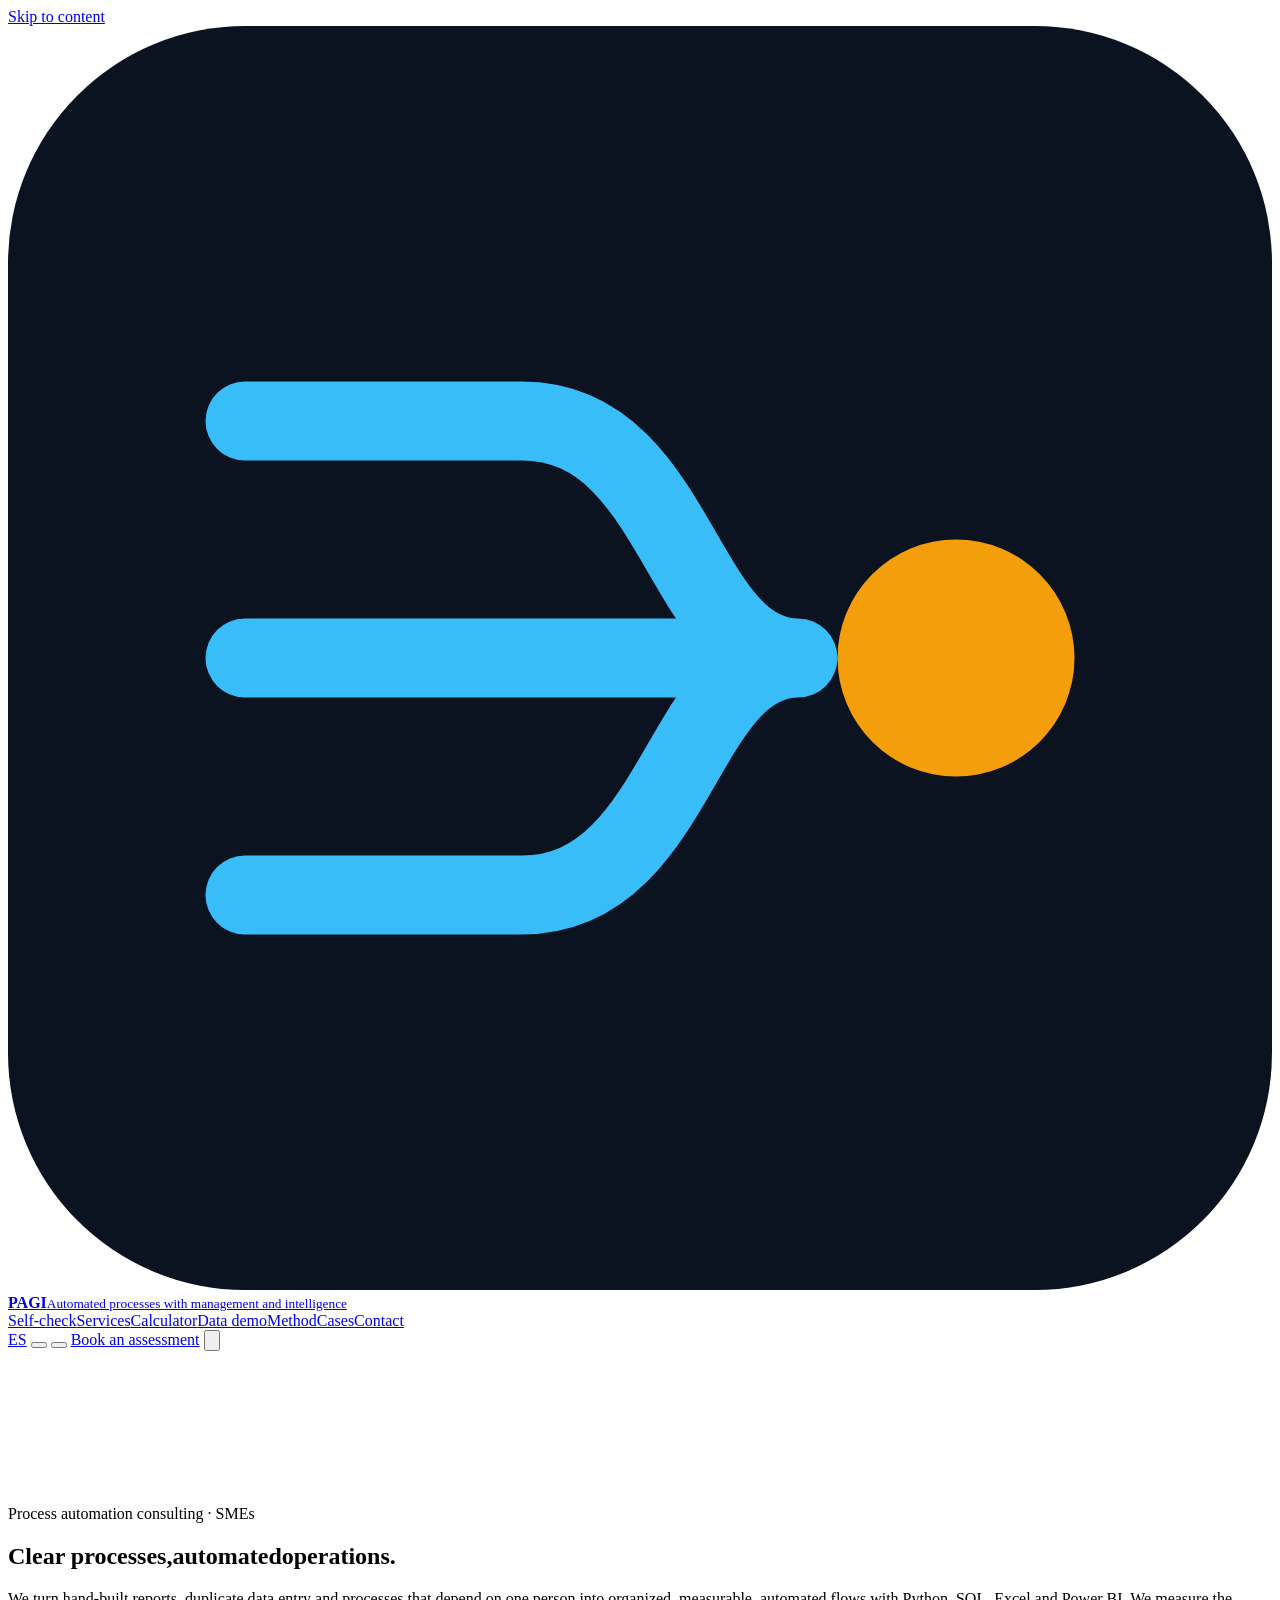
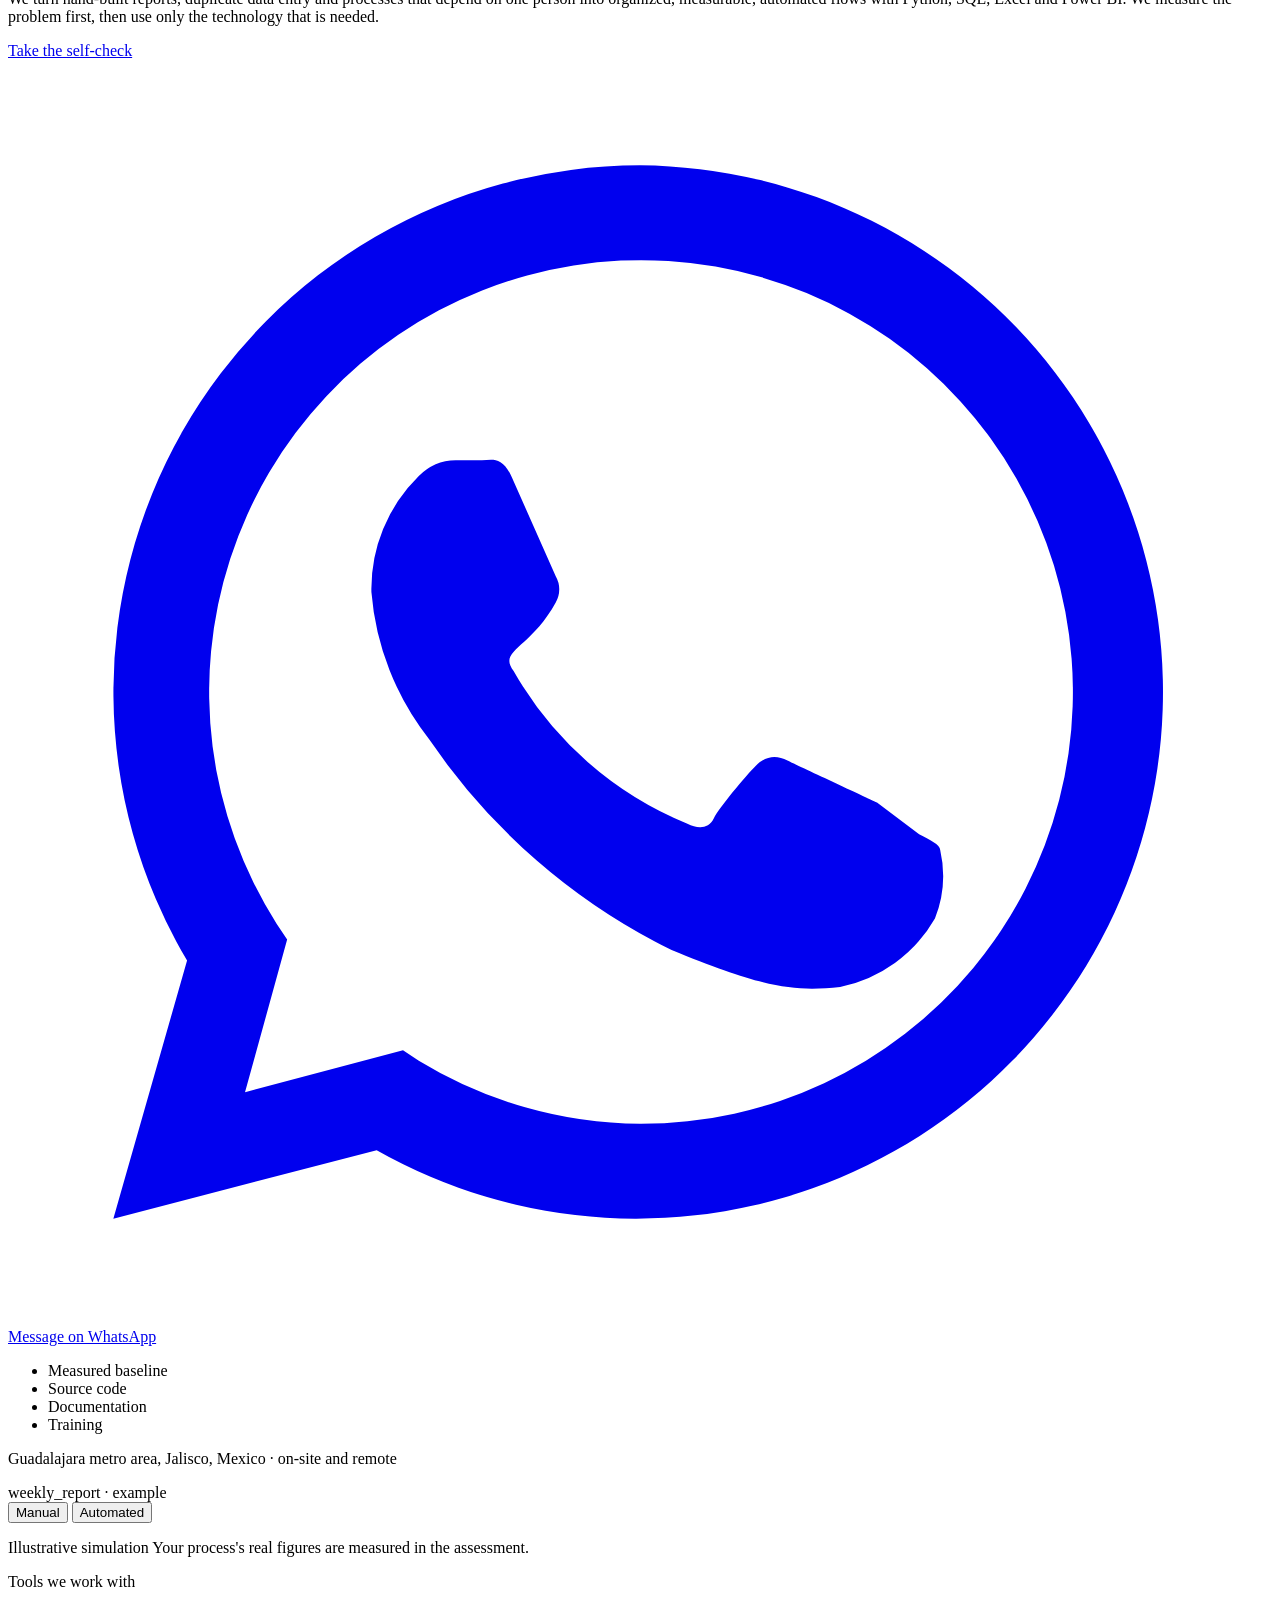
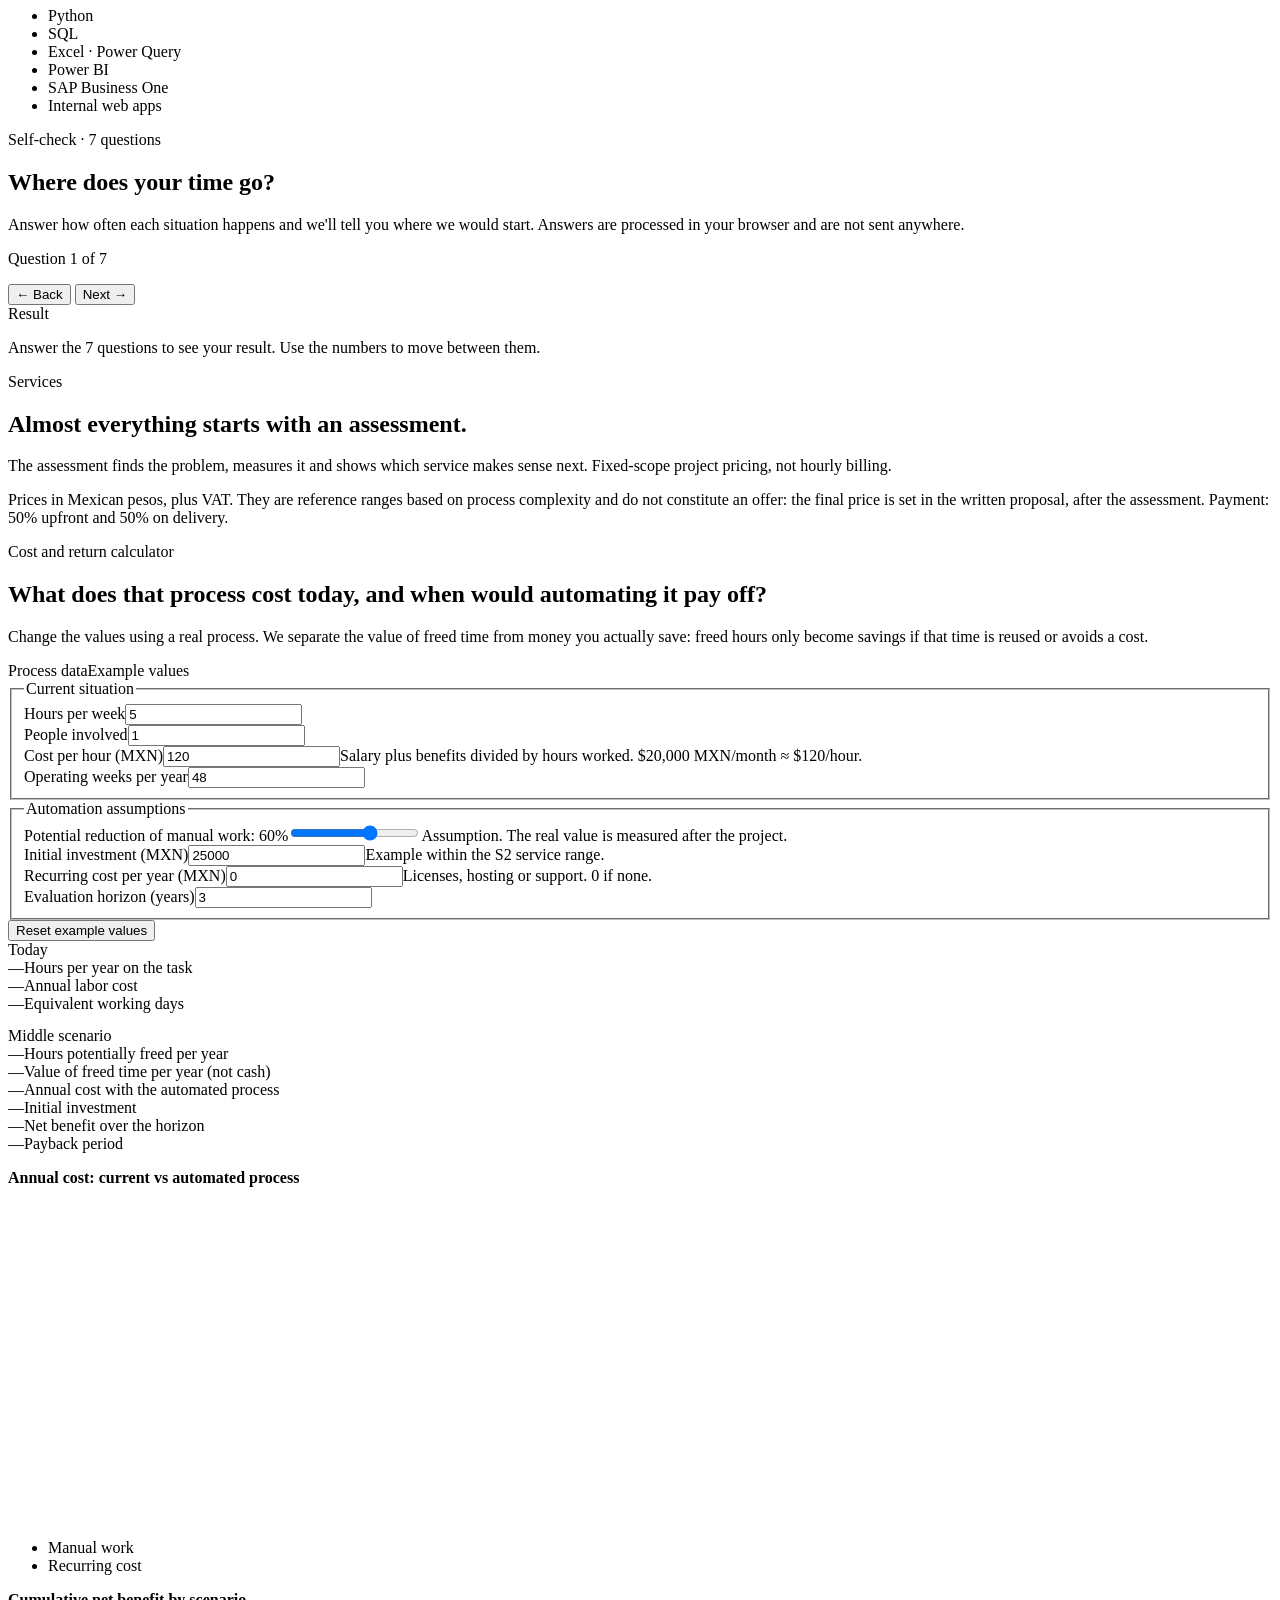
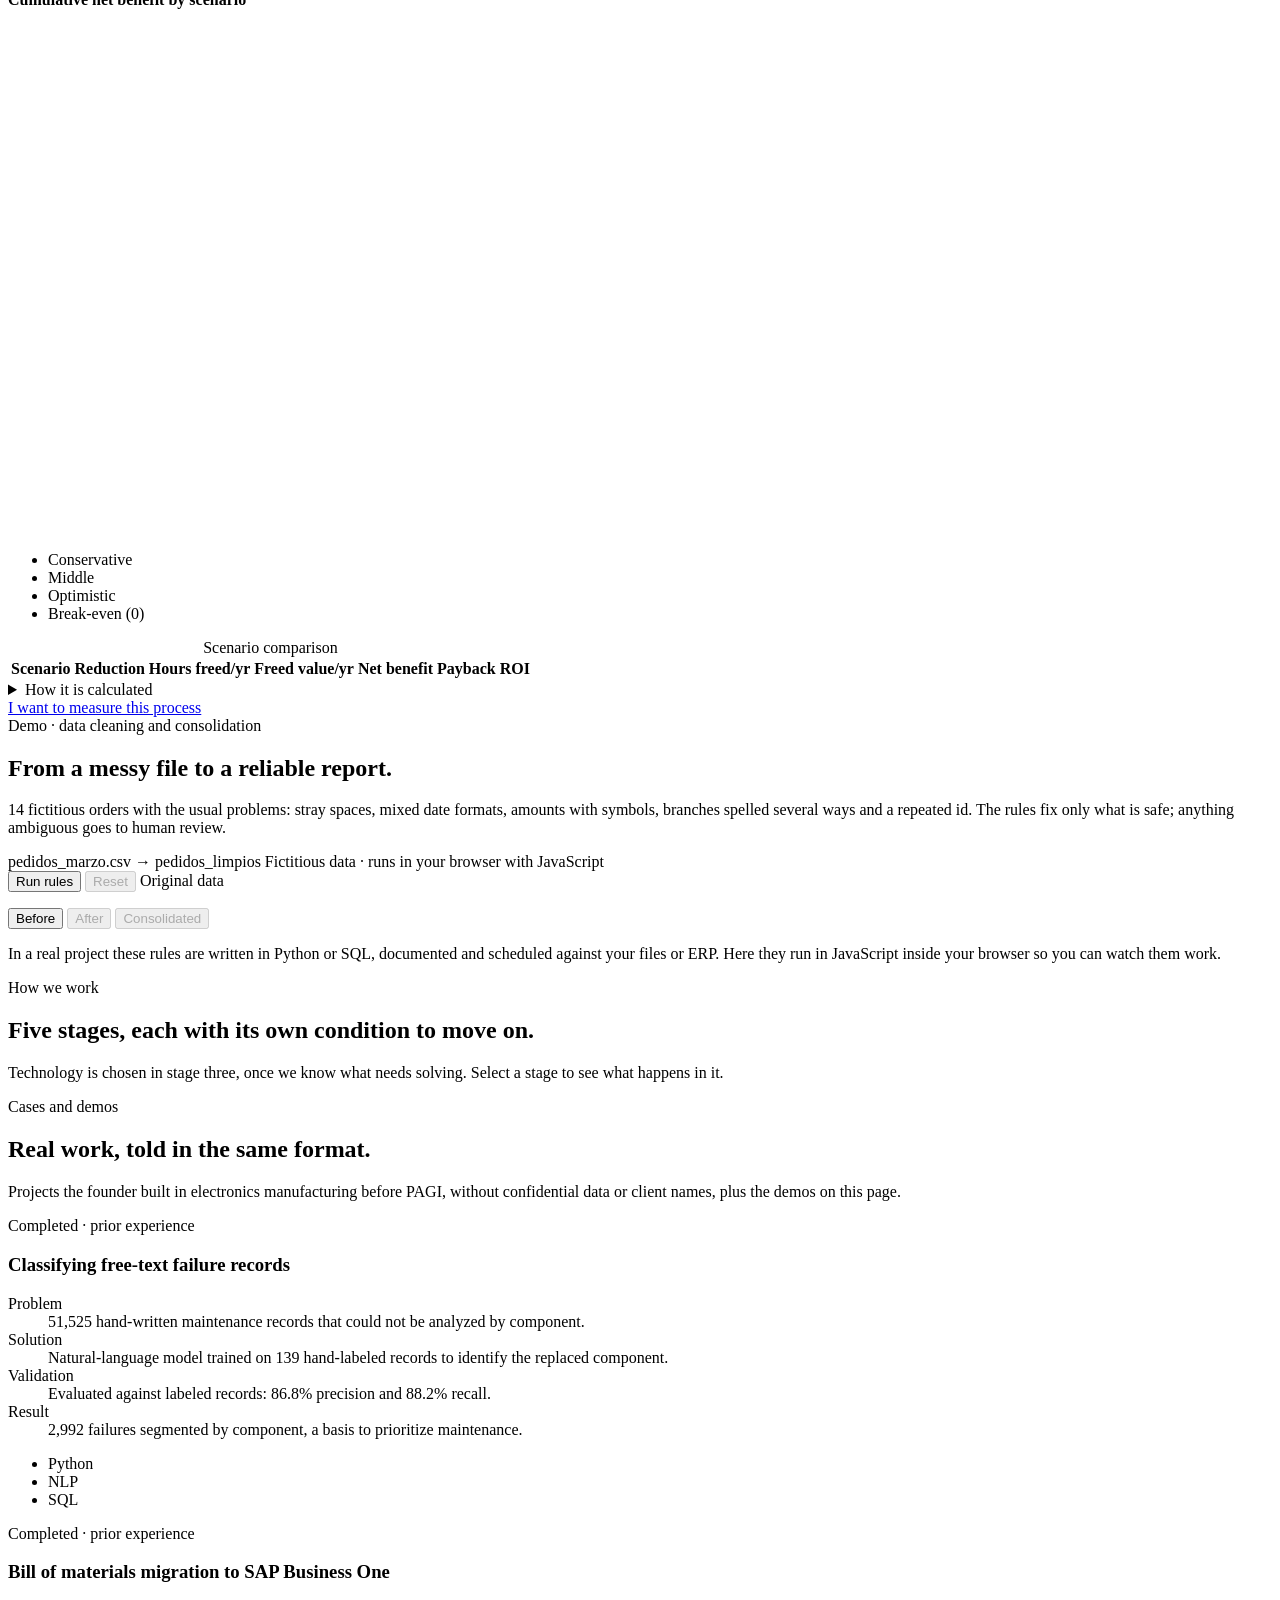
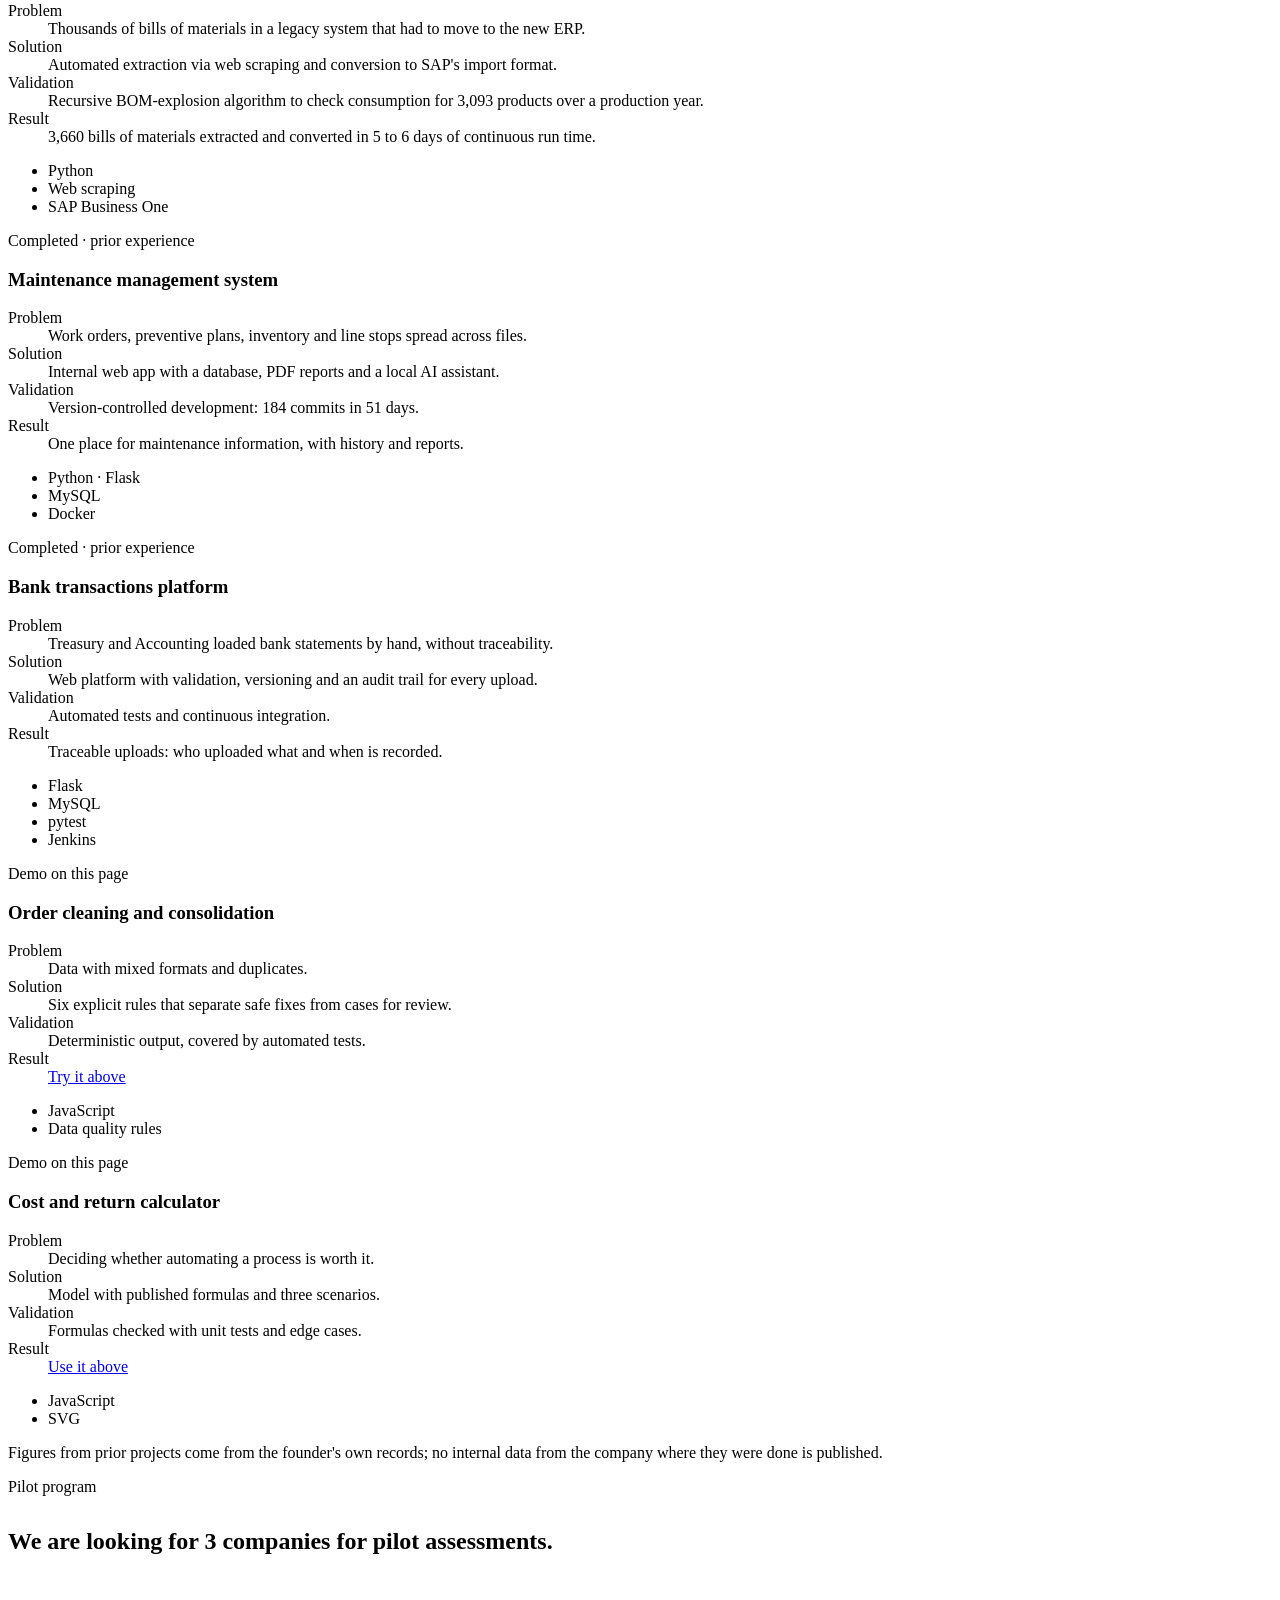
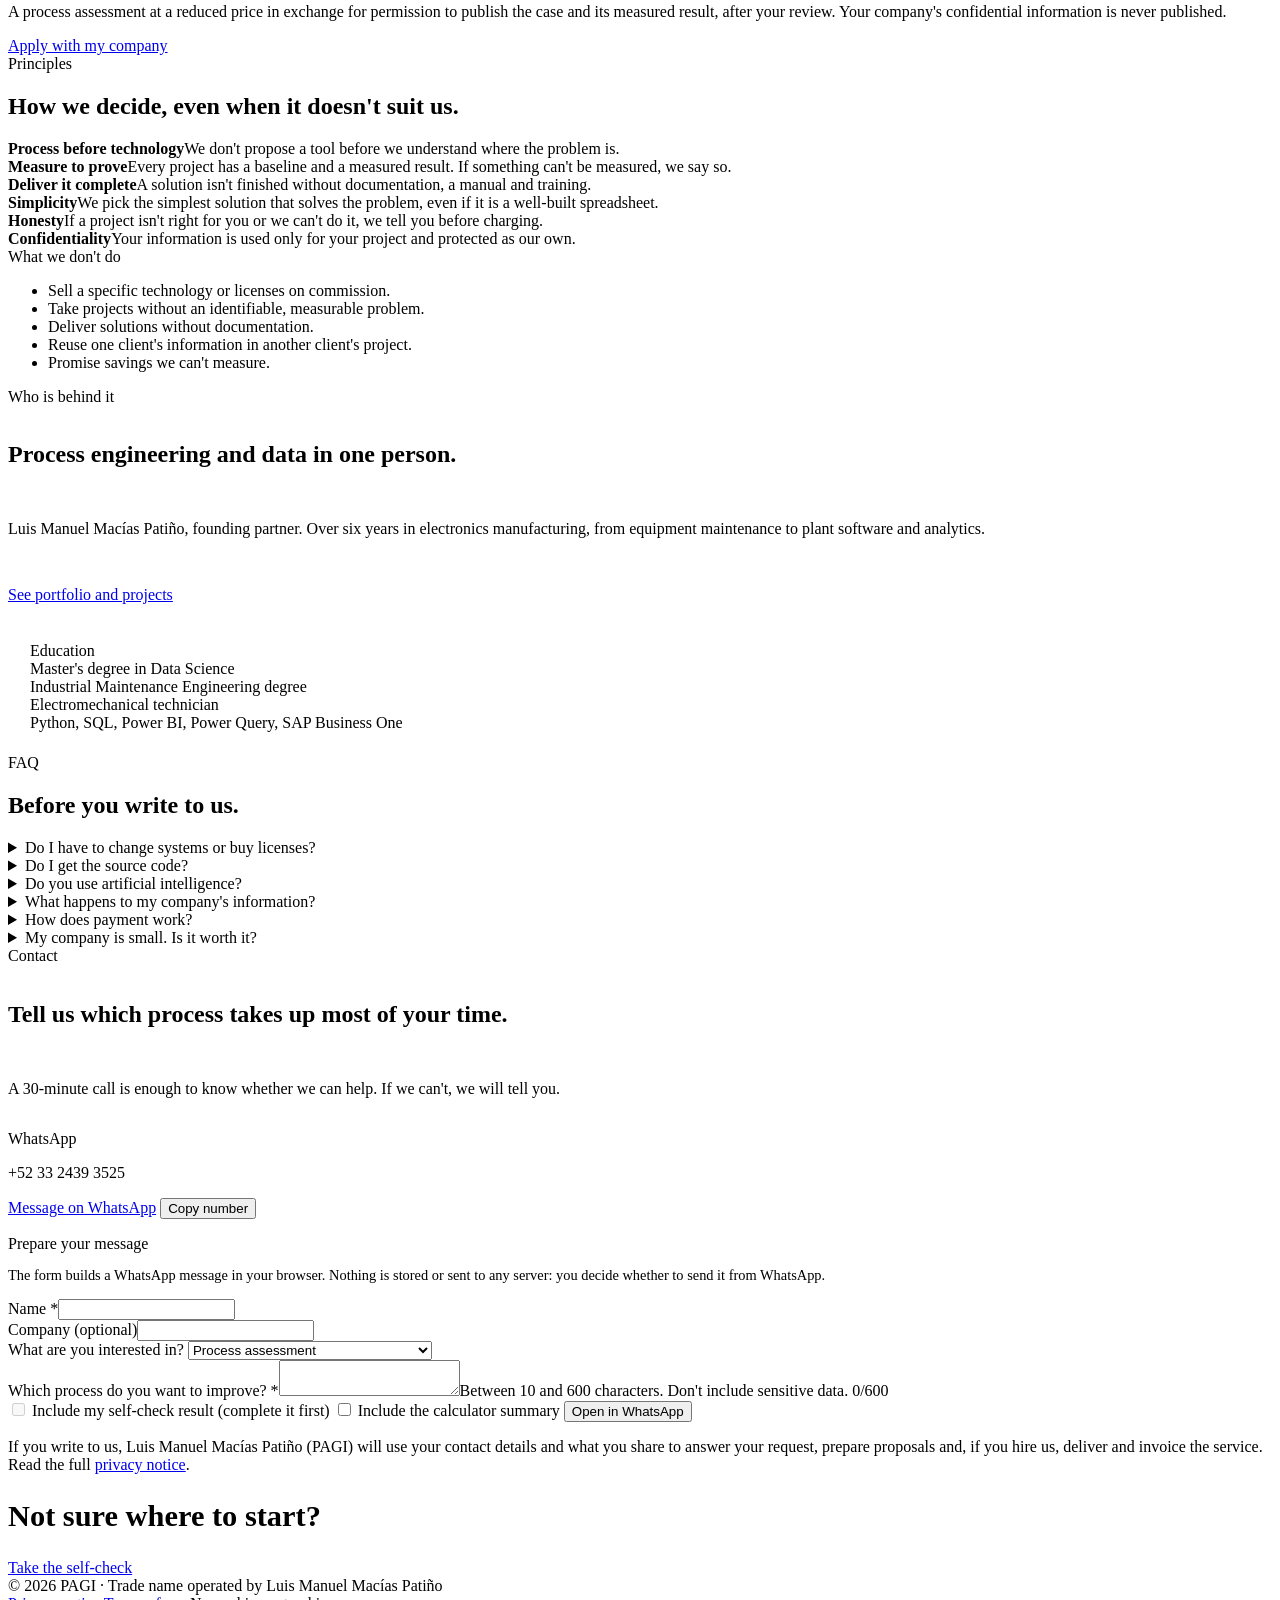
==== commit 918cdeef: "PAGI v2: English home page" ====
--- a/en/index.html
+++ b/en/index.html
@@ -3,20 +3,20 @@
 <head>
 <meta charset="utf-8">
 <meta name="viewport" content="width=device-width, initial-scale=1, viewport-fit=cover">
-<title>PAGI · Process and automation consulting for SMEs</title>
-<meta name="description" content="We help industrial and service SMEs in Jalisco, Mexico turn manual processes into organized, measurable and automated ones: assessments, report automation, KPI dashboards and documentation.">
+<title>PAGI · Process automation with Python, SQL and Power BI for SMEs</title>
+<meta name="description" content="Consulting for SMEs in Guadalajara, Mexico: process assessments, report automation with Python and SQL, Power BI dashboards and documentation. Try the self-check, the ROI calculator and the data-cleaning demo.">
 <link rel="canonical" href="https://kawaiidatadev.github.io/pagi/en/">
 <link rel="alternate" hreflang="es" href="https://kawaiidatadev.github.io/pagi/">
 <link rel="alternate" hreflang="en" href="https://kawaiidatadev.github.io/pagi/en/">
 <link rel="alternate" hreflang="x-default" href="https://kawaiidatadev.github.io/pagi/">
 <meta name="robots" content="index,follow">
-<meta name="theme-color" content="#0C5C50">
-<link rel="icon" href="data:image/svg+xml,%3Csvg xmlns='http://www.w3.org/2000/svg' viewBox='0 0 64 64'%3E%3Crect width='64' height='64' rx='12' fill='%230C5C50'/%3E%3Cpath d='M14 20h14M14 32h14M14 44h14M28 20c8 0 8 12 14 12M28 44c8 0 8-12 14-12M28 32h14' stroke='%23F3D34A' stroke-width='4' fill='none' stroke-linecap='round'/%3E%3Ccircle cx='48' cy='32' r='5' fill='%23ffffff'/%3E%3C/svg%3E">
+<meta name="theme-color" content="#0B1220">
+<link rel="icon" href="data:image/svg+xml,%3Csvg xmlns='http://www.w3.org/2000/svg' viewBox='0 0 64 64'%3E%3Crect width='64' height='64' rx='12' fill='%230B1220'/%3E%3Cpath d='M12 20h14M12 32h14M12 44h14M26 20c8 0 8 12 14 12M26 44c8 0 8-12 14-12M26 32h14' stroke='%2338BDF8' stroke-width='4' fill='none' stroke-linecap='round'/%3E%3Ccircle cx='48' cy='32' r='6' fill='%23F59E0B'/%3E%3C/svg%3E">
 <meta property="og:type" content="website">
 <meta property="og:site_name" content="PAGI">
 <meta property="og:locale" content="en_US">
-<meta property="og:title" content="PAGI · Process and automation consulting for SMEs">
-<meta property="og:description" content="We help industrial and service SMEs in Jalisco, Mexico turn manual processes into organized, measurable and automated ones: assessments, report automation, KPI dashboards and documentation.">
+<meta property="og:title" content="PAGI · Process automation with Python, SQL and Power BI for SMEs">
+<meta property="og:description" content="Consulting for SMEs in Guadalajara, Mexico: process assessments, report automation with Python and SQL, Power BI dashboards and documentation. Try the self-check, the ROI calculator and the data-cleaning demo.">
 <meta property="og:url" content="https://kawaiidatadev.github.io/pagi/en/">
 <meta property="og:image" content="https://kawaiidatadev.github.io/pagi/og.png">
 <meta property="og:image:width" content="1200">
@@ -26,246 +26,302 @@
 <link rel="preconnect" href="https://fonts.googleapis.com">
 <link rel="preconnect" href="https://fonts.gstatic.com" crossorigin>
 <link rel="stylesheet" href="https://fonts.googleapis.com/css2?family=Archivo:wdth,wght@112,600;112,800&family=Hanken+Grotesk:wght@400;500;600&family=DM+Mono:wght@400;500&display=swap">
-<link rel="stylesheet" href="/pagi/style.css?v=1">
-<script type="application/ld+json">{"@context": "https://schema.org", "@type": "ProfessionalService", "name": "PAGI", "alternateName": "PAGI · Procesos, Automatización, Gestión e Innovación", "url": "https://kawaiidatadev.github.io/pagi/", "image": "https://kawaiidatadev.github.io/pagi/og.png", "telephone": "+52 33 2439 3525", "email": "pychan.desuyo@gmail.com", "priceRange": "$5,000 - $35,000 MXN + IVA", "areaServed": {"@type": "AdministrativeArea", "name": "Zona Metropolitana de Guadalajara, Jalisco, México"}, "address": {"@type": "PostalAddress", "addressLocality": "Guadalajara", "addressRegion": "Jalisco", "addressCountry": "MX"}, "founder": {"@type": "Person", "name": "Luis Manuel Macías Patiño", "url": "https://kawaiidatadev.github.io/"}, "knowsAbout": ["Mejora de procesos", "Automatización de reportes", "Power BI", "Python", "SQL", "Documentación de procesos"]}</script>
+<link rel="stylesheet" href="/pagi/style.css?v=2">
+<script type="application/ld+json">{"@context": "https://schema.org", "@type": "ProfessionalService", "name": "PAGI", "alternateName": "PAGI · Procesos automatizados con gestión e inteligencia", "url": "https://kawaiidatadev.github.io/pagi/", "image": "https://kawaiidatadev.github.io/pagi/og.png", "telephone": "+52 33 2439 3525", "email": "pychan.desuyo@gmail.com", "priceRange": "$5,000 - $35,000 MXN + IVA", "areaServed": {"@type": "AdministrativeArea", "name": "Zona Metropolitana de Guadalajara, Jalisco, México"}, "address": {"@type": "PostalAddress", "addressLocality": "Guadalajara", "addressRegion": "Jalisco", "addressCountry": "MX"}, "founder": {"@type": "Person", "name": "Luis Manuel Macías Patiño", "url": "https://kawaiidatadev.github.io/"}, "knowsAbout": ["Mejora de procesos", "Automatización de reportes", "Limpieza y validación de datos", "Power BI", "Power Query", "Python", "SQL", "Documentación de procesos"]}</script>
 </head>
 <body>
 <a class="skip" href="#main">Skip to content</a>
-<div class="langbar" id="langbar" hidden><div class="wrap"><span>Este sitio también está en español.</span><a href="/pagi/" data-lang-ok hreflang="es">Ver en español</a><button type="button" data-lang-ok aria-label="Cerrar">×</button></div></div>
+<div class="langbar" id="langbar" hidden><div class="wrap"><span>Este sitio también está en español.</span><a href="/pagi/" data-lang-ok data-lang-link hreflang="es">Ver en español</a><button type="button" data-lang-ok aria-label="Cerrar">×</button></div></div>
 <header class="top">
   <div class="wrap nav">
-    <a class="brand" href="/pagi/en/" aria-label="PAGI, home"><b>PAGI</b><small>Process · Automation · Management · Innovation</small></a>
-    <a class="link" href="#servicios">Services</a><a class="link" href="#metodo">How we work</a><a class="link" href="#calculadora">Calculator</a><a class="link" href="#preguntas">FAQ</a>
+    <a class="brand" href="/pagi/en/" aria-label="PAGI, home"><svg class="brand-mark" viewBox="0 0 64 64" aria-hidden="true"><rect width="64" height="64" rx="12" fill="#0B1220"/><path d="M12 20h14M12 32h14M12 44h14M26 20c8 0 8 12 14 12M26 44c8 0 8-12 14-12M26 32h14" stroke="#38BDF8" stroke-width="4" fill="none" stroke-linecap="round"/><circle cx="48" cy="32" r="6" fill="#F59E0B"/></svg><b>PAGI</b><small>Automated processes with management and intelligence</small></a>
+    <nav class="links" aria-label="Sections"><a href="#autodiagnostico">Self-check</a><a href="#servicios">Services</a><a href="#calculadora">Calculator</a><a href="#datos">Data demo</a><a href="#metodo">Method</a><a href="#casos">Cases</a><a href="#contacto">Contact</a></nav>
     <div class="tools">
-      <a class="icon-btn" href="/pagi/" hreflang="es" lang="es" data-lang-ok title="Versión en español" aria-label="Versión en español">ES</a>
+      <a class="icon-btn" href="/pagi/" hreflang="es" lang="es" data-lang-ok data-lang-link title="Versión en español" aria-label="Versión en español">ES</a>
       <button class="icon-btn" type="button" id="theme-btn" aria-label="Change theme"></button>
       <button class="icon-btn" type="button" id="motion-btn" aria-label="Pause animations"></button>
-      <a class="btn primary cta-top" href="https://wa.me/523324393525?text=Hi%2C%20I%20saw%20the%20PAGI%20website%20and%20I%27m%20interested%20in%20a%20process%20assessment." target="_blank" rel="noopener">Book an assessment</a>
+      <a class="btn primary small cta-top" href="https://wa.me/523324393525?text=Hi%2C%20I%20saw%20the%20PAGI%20website%20and%20I%27m%20interested%20in%20a%20process%20assessment." target="_blank" rel="noopener">Book an assessment</a>
+      <button class="icon-btn menu-btn" type="button" id="menu-btn" aria-expanded="false" aria-controls="mobile-menu" aria-label="Menu"><svg viewBox="0 0 24 24" fill="none" stroke="currentColor" stroke-width="2" aria-hidden="true"><path d="M4 7h16M4 12h16M4 17h16"/></svg></button>
     </div>
   </div>
+  <div class="mobile-menu" id="mobile-menu" hidden><div class="wrap"><nav aria-label="Sections"><a href="#autodiagnostico">Self-check</a><a href="#servicios">Services</a><a href="#calculadora">Calculator</a><a href="#datos">Data demo</a><a href="#metodo">Method</a><a href="#casos">Cases</a><a href="#contacto">Contact</a><a class="btn primary" href="https://wa.me/523324393525?text=Hi%2C%20I%20saw%20the%20PAGI%20website%20and%20I%27m%20interested%20in%20a%20process%20assessment." target="_blank" rel="noopener">Book an assessment</a></nav></div></div>
+  <span class="progress" id="progress" aria-hidden="true"></span>
 </header>
 <main id="main">
-  <section class="hero">
+  <section class="hero" id="inicio">
+    <canvas class="net" id="net" aria-hidden="true"></canvas>
     <div class="wrap hero-grid">
-      <div class="hero-copy rise">
-        <span class="label">Process and automation consulting · SMEs</span>
-        <h1>Clear processes, <mark class="hl">automated</mark> operations.</h1>
-        <p class="lead">We help industrial and service SMEs turn manual, scattered processes into organized, measurable and automated ones. We understand the problem first, then use only the technology that is actually needed.</p>
-        <div class="ctas">
-          <a class="btn primary" href="https://wa.me/523324393525?text=Hi%2C%20I%20saw%20the%20PAGI%20website%20and%20I%27m%20interested%20in%20a%20process%20assessment." target="_blank" rel="noopener">
+      <div class="hero-copy intro">
+        <span class="label fade">Process automation consulting · SMEs</span>
+        <h1><span class="ln"><span>Clear processes,</span></span><span class="ln"><span>automated</span></span><span class="ln"><span class="accent">operations.</span></span></h1>
+        <p class="lead fade d1">We turn hand-built reports, duplicate data entry and processes that depend on one person into organized, measurable, automated flows with Python, SQL, Excel and Power BI. We measure the problem first, then use only the technology that is needed.</p>
+        <div class="ctas fade d2">
+          <a class="btn primary" href="#autodiagnostico">Take the self-check</a>
+          <a class="btn ghost" href="https://wa.me/523324393525?text=Hi%2C%20I%20saw%20the%20PAGI%20website%20and%20I%27m%20interested%20in%20a%20process%20assessment." target="_blank" rel="noopener">
             <svg viewBox="0 0 24 24" fill="currentColor" aria-hidden="true"><path d="M12 2a10 10 0 0 0-8.6 15.1L2 22l5-1.3A10 10 0 1 0 12 2Zm0 18.2a8.2 8.2 0 0 1-4.2-1.2l-.3-.2-3 .8.8-2.9-.2-.3A8.2 8.2 0 1 1 12 20.2Zm4.5-6.1c-.2-.1-1.5-.7-1.7-.8s-.4-.1-.6.1-.7.8-.8 1-.3.2-.5.1a6.7 6.7 0 0 1-3.3-2.9c-.3-.4.3-.4.8-1.3a.5.5 0 0 0 0-.5l-.8-1.8c-.2-.5-.4-.4-.6-.4h-.5a1 1 0 0 0-.7.3 3 3 0 0 0-.9 2.2 5.2 5.2 0 0 0 1.1 2.8 11.9 11.9 0 0 0 4.6 4c1.7.7 2.3.8 3.2.7a2.7 2.7 0 0 0 1.8-1.3 2.2 2.2 0 0 0 .1-1.3c0-.1-.2-.2-.4-.3Z"/></svg>
-            Book an assessment
+            Message on WhatsApp
           </a>
-          <a class="btn ghost" href="#autodiagnostico">Take the 1-minute self-check</a>
-        </div>
-        <p class="where">Guadalajara metro area, Jalisco, Mexico · On-site and remote projects</p>
-      </div>
-
-      <aside class="ficha rise" id="ficha" data-mode="manual" aria-label="Sample process sheet">
-        <div class="ficha-head">
-          <span class="label" style="color:var(--ink)">Process sheet · example</span>
+        </div>
+        <ul class="facts fade d3" aria-label="What we deliver">
+          <li>Measured baseline</li><li>Source code</li><li>Documentation</li><li>Training</li>
+        </ul>
+        <p class="where fade d4">Guadalajara metro area, Jalisco, Mexico · on-site and remote</p>
+      </div>
+
+      <div class="console fade d2 intro" id="ficha" data-mode="manual" role="region" aria-label="Manual vs automated process comparison">
+        <div class="console-head">
+          <div class="dots" aria-hidden="true"><i></i><i></i><i></i></div>
+          <span class="label">weekly_report · example</span>
           <div class="seg" role="group" aria-label="View the process">
-            <button type="button" data-mode="manual" aria-pressed="true">Today</button>
-            <button type="button" data-mode="auto" aria-pressed="false">With PAGI</button>
-          </div>
-        </div>
-        <div class="ficha-body">
-          <h3>Weekly production report</h3>
-          <svg class="pipe" id="pipe" data-anim viewBox="0 0 400 180" role="img" aria-label="Three data sources go through a middle step to build a report">
-            <path class="wire" d="M100 27 C130 27 130 80 158 80"/>
-            <path class="wire" d="M100 90 L158 90"/>
-            <path class="wire" d="M100 153 C130 153 130 100 158 100"/>
-            <path class="wire" d="M262 90 L304 90"/>
-            <circle class="dot" r="4.5"><animateMotion class="m" dur="5s" repeatCount="indefinite" path="M100 27 C130 27 130 80 158 80 L262 90 L304 90"/></circle>
-            <circle class="dot" r="4.5"><animateMotion class="m" dur="6s" begin="1.4s" repeatCount="indefinite" path="M100 90 L262 90 L304 90"/></circle>
-            <circle class="dot" r="4.5"><animateMotion class="m" dur="7s" begin="2.6s" repeatCount="indefinite" path="M100 153 C130 153 130 100 158 100 L262 90 L304 90"/></circle>
-            <circle class="dot err" r="4.5"><animateMotion dur="6.5s" begin="3.2s" repeatCount="indefinite" path="M100 90 L208 90 L208 182"/></circle>
-            <rect class="box src" x="8" y="10" width="92" height="34" rx="4"/><text x="54" y="31" text-anchor="middle">sales.xlsx</text>
-            <rect class="box src" x="8" y="73" width="92" height="34" rx="4"/><text x="54" y="94" text-anchor="middle">stock.csv</text>
-            <rect class="box src" x="8" y="136" width="92" height="34" rx="4"/><text x="54" y="157" text-anchor="middle">ERP</text>
-            <rect class="node" x="158" y="62" width="104" height="56" rx="8"/>
-            <text class="node-t t-manual" x="210" y="86" text-anchor="middle">copy and</text>
-            <text class="node-t t-manual" x="210" y="101" text-anchor="middle">paste by hand</text>
-            <text class="node-t t-auto" x="210" y="86" text-anchor="middle" visibility="hidden">automated</text>
-            <text class="node-t t-auto" x="210" y="101" text-anchor="middle" visibility="hidden">flow</text>
-            <rect class="out" x="304" y="72" width="88" height="36" rx="4"/><text class="out-t" x="348" y="94" text-anchor="middle">report</text>
-          </svg>
-          <div class="metrics" id="metrics">
-            <div><strong data-m="5 h" data-a="Once">5 h</strong><small data-m="per week consolidating" data-a="each piece of data is entered">per week consolidating</small></div>
-            <div><strong data-m="3" data-a="Auto">3</strong><small data-m="sources merged by hand" data-a="scheduled consolidation">sources merged by hand</small></div>
-            <div><strong data-m="2×" data-a="Measured">2×</strong><small data-m="entry of the same information" data-a="against the baseline">entry of the same information</small></div>
-          </div>
-        </div>
-        <p class="ficha-foot">Illustrative example. Every project starts like this: we measure how the process works today so we can prove the result later.</p>
-      </aside>
-    </div>
-  </section>
-
-  <section id="autodiagnostico" style="padding-top:0">
-    <div class="wrap">
-      <div class="sec-head">
-        <span class="label">Self-check</span>
-        <h2>Which of these happen at your company?</h2>
-        <p class="lead">Tick what sounds familiar and we'll tell you where we would start. Nothing is sent anywhere; it is calculated in your browser.</p>
+            <button type="button" data-mode="manual" aria-pressed="true">Manual</button>
+            <button type="button" data-mode="auto" aria-pressed="false">Automated</button>
+          </div>
+        </div>
+        <div class="console-body">
+          <ol class="flow flowing" id="flow"></ol><span class="sr-only" id="mode-say" aria-live="polite"></span>
+          <div class="kpis" id="kpis"></div>
+        </div>
+        <p class="console-foot"><span class="sim">Illustrative simulation</span> Your process's real figures are measured in the assessment.</p>
+      </div>
+    </div>
+  </section>
+
+  <div class="stack">
+    <div class="wrap">
+      <span class="label">Tools we work with</span>
+      <ul><li>Python</li><li>SQL</li><li>Excel · Power Query</li><li>Power BI</li><li>SAP Business One</li><li>Internal web apps</li></ul>
+    </div>
+  </div>
+
+  <section id="autodiagnostico">
+    <div class="wrap">
+      <div class="sec-head reveal">
+        <span class="label">Self-check · 7 questions</span>
+        <h2>Where does your time go?</h2>
+        <p class="lead">Answer how often each situation happens and we'll tell you where we would start. Answers are processed in your browser and are not sent anywhere.</p>
       </div>
       <div class="quiz">
-        <div class="pains" id="pains">
-          <button type="button" class="pain" aria-pressed="false" data-svc="S2" data-key="reports that take hours"><span class="label">Time</span><p>A report takes hours to put together every week or month.</p></button>
-          <button type="button" class="pain" aria-pressed="false" data-svc="S2" data-key="duplicate data entry"><span class="label">Rework</span><p>We enter the same information in several files or systems.</p></button>
-          <button type="button" class="pain" aria-pressed="false" data-svc="S2" data-key="data entry errors"><span class="label">Errors</span><p>We find entry errors after the data was already used to decide.</p></button>
-          <button type="button" class="pain" aria-pressed="false" data-svc="S4" data-key="processes that depend on one person"><span class="label">Dependency</span><p>Some processes only one person knows how to do.</p></button>
-          <button type="button" class="pain" aria-pressed="false" data-svc="S3" data-key="hand-made KPIs"><span class="label">KPIs</span><p>KPIs are prepared by hand before every meeting.</p></button>
-          <button type="button" class="pain" aria-pressed="false" data-svc="S4" data-key="undocumented procedures"><span class="label">Documentation</span><p>Procedures are not written down or no longer match reality.</p></button>
-          <button type="button" class="pain" aria-pressed="false" data-svc="S1" data-key="not knowing where to start"><span class="label">Direction</span><p>We know something is wrong, but not where to start.</p></button>
-        </div>
-        <aside class="reco" aria-live="polite">
-          <span class="label">Opportunity signals</span>
-          <div class="meter"><span id="meter"></span></div>
-          <p id="reco-count" class="label" style="color:var(--ink)">0 of 7</p>
-          <p class="empty" id="reco-empty">Tick at least one option to see the recommendation.</p>
-          <div id="reco-body" hidden>
-            <p style="margin-bottom:10px">We would start like this:</p>
-            <ol id="reco-list"></ol>
-          </div>
-          <a class="btn primary" id="reco-cta" href="https://wa.me/523324393525" target="_blank" rel="noopener" hidden>Send this on WhatsApp</a>
+        <form class="card qbox reveal" id="quiz" novalidate>
+          <div class="qprog">
+            <div class="label" style="color:var(--ink)" id="qcount">Question 1 of 7</div>
+            <div class="bar" role="progressbar" aria-labelledby="qcount" aria-valuemin="0" aria-valuemax="7" aria-valuenow="0" id="qbar"><span></span></div>
+            <div class="qdots" id="qdots" aria-label="Go to question"></div>
+          </div>
+          <div id="qsteps"></div>
+          <p class="err" id="qerr" role="alert"></p>
+          <div class="qnav">
+            <button type="button" class="btn ghost" id="qprev">← Back</button>
+            <button type="button" class="btn blue" id="qnext">Next →</button>
+          </div>
+        </form>
+        <aside class="card result reveal" id="qresult" aria-live="polite" style="--d:1">
+          <span class="label">Result</span>
+          <p class="empty" id="qempty">Answer the 7 questions to see your result. Use the numbers to move between them.</p>
+          <div id="qout" hidden></div>
         </aside>
       </div>
     </div>
   </section>
 
-  <section id="metodo" class="cycle-band">
-    <div class="wrap">
-      <div class="sec-head">
-        <span class="label">How we work</span>
-        <h2>A five-step cycle, always in the same order.</h2>
-        <p class="lead">We don't start with the tool. Technology is chosen in step three, once we know what needs solving.</p>
-      </div>
-      <div class="steps" role="tablist" aria-label="Method steps" id="steps">
-        <button role="tab" id="tab-1" aria-controls="step-panel" aria-selected="true"><span class="bar"></span><span class="n">01</span><span class="t">Analyze</span></button>
-        <button role="tab" id="tab-2" aria-controls="step-panel" aria-selected="false" tabindex="-1"><span class="bar"></span><span class="n">02</span><span class="t">Improve</span></button>
-        <button role="tab" id="tab-3" aria-controls="step-panel" aria-selected="false" tabindex="-1"><span class="bar"></span><span class="n">03</span><span class="t">Automate</span></button>
-        <button role="tab" id="tab-4" aria-controls="step-panel" aria-selected="false" tabindex="-1"><span class="bar"></span><span class="n">04</span><span class="t">Document</span></button>
-        <button role="tab" id="tab-5" aria-controls="step-panel" aria-selected="false" tabindex="-1"><span class="bar"></span><span class="n">05</span><span class="t">Measure</span></button>
-      </div>
-      <div class="step-panel" id="step-panel" role="tabpanel" aria-labelledby="tab-1">
-        <div style="display:grid;gap:10px"><h3 id="sp-t">Analyze</h3><p id="sp-d">We interview the person who does the work, the person responsible and the person who decides, and map the process as it works today.</p></div>
-        <div style="display:grid;gap:10px"><span class="label">What you get</span><ul id="sp-l"><li>Current process map</li><li>Times, frequencies and errors: the baseline</li></ul></div>
-      </div>
-    </div>
-  </section>
-
-  <section id="servicios">
-    <div class="wrap">
-      <div class="sec-head">
+  <section id="servicios" style="padding-top:0">
+    <div class="wrap">
+      <div class="sec-head reveal">
         <span class="label">Services</span>
         <h2>Almost everything starts with an assessment.</h2>
         <p class="lead">The assessment finds the problem, measures it and shows which service makes sense next. Fixed-scope project pricing, not hourly billing.</p>
       </div>
-      <div class="services">
-        <article class="svc entry" id="S1">
-          <div style="display:grid;gap:14px">
-            <div class="svc-top"><span class="code">S1</span><span class="tag">Starting point</span></div>
-            <h3>Process assessment</h3>
-            <p>For when you know something is hard but are not sure where the problem is or what it costs. We map the process, measure times, frequencies and errors, and rank opportunities by impact and ease.</p>
-          </div>
-          <dl class="svc-meta">
-            <dt>Deliverables</dt><dd>Current process diagram, ranked opportunities, estimated benefit of each and a proposed next step</dd>
-            <dt>Duration</dt><dd>1 to 2 weeks</dd>
-            <dt>Investment</dt><dd>$6,000 to $12,000 MXN + VAT</dd>
-          </dl>
-        </article>
-        <article class="svc" id="S2">
-          <div class="svc-top"><span class="code">S2</span></div>
-          <h3>Report automation and consolidation</h3>
-          <p>For teams that build reports by hand from several files or systems. We redesign the information flow and automate it.</p>
-          <dl class="svc-meta">
-            <dt>Deliverables</dt><dd>Working solution, source code, user manual, technical documentation and training</dd>
-            <dt>Duration</dt><dd>2 to 6 weeks</dd>
-            <dt>Investment</dt><dd>$18,000 to $35,000 MXN + VAT</dd>
-          </dl>
-        </article>
-        <article class="svc" id="S3">
-          <div class="svc-top"><span class="code">S3</span></div>
-          <h3>KPI dashboard</h3>
-          <p>For managers who need reliable KPIs without preparing them by hand. We define what to measure and for which decision, connect the sources and build the dashboard.</p>
-          <dl class="svc-meta">
-            <dt>Deliverables</dt><dd>Published dashboard (for example in Power BI), KPI dictionary and documented data model</dd>
-            <dt>Duration</dt><dd>2 to 5 weeks</dd>
-            <dt>Investment</dt><dd>$15,000 to $28,000 MXN + VAT</dd>
-          </dl>
-        </article>
-        <article class="svc" id="S4">
-          <div class="svc-top"><span class="code">S4</span></div>
-          <h3>Documentation and standardization</h3>
-          <p>For processes that depend on one person or are not written down. We map the process with the person who runs it and document the standard.</p>
-          <dl class="svc-meta">
-            <dt>Deliverables</dt><dd>Procedure, flowchart, step-by-step instructions, owners and checkpoints</dd>
-            <dt>Duration</dt><dd>1 to 4 weeks</dd>
-            <dt>Investment</dt><dd>$8,000 to $18,000 MXN + VAT</dd>
-          </dl>
-        </article>
-        <article class="svc" id="S5">
-          <div class="svc-top"><span class="code">S5</span></div>
-          <h3>Support and continuous improvement</h3>
-          <p>To maintain and extend a delivered solution when files, systems or needs change.</p>
-          <dl class="svc-meta">
-            <dt>Deliverables</dt><dd>Monthly block of hours and a monthly report of requests and KPIs</dd>
-            <dt>Duration</dt><dd>Monthly</dd>
-            <dt>Investment</dt><dd>$5,000 to $8,000 MXN + VAT per month</dd>
-          </dl>
-        </article>
-      </div>
+      <div class="services" id="svcs"></div>
       <p class="price-note">Prices in Mexican pesos, plus VAT. They are reference ranges based on process complexity and do not constitute an offer: the final price is set in the written proposal, after the assessment. Payment: 50% upfront and 50% on delivery.</p>
     </div>
   </section>
 
   <section id="calculadora" style="padding-top:0">
     <div class="wrap">
-      <div class="sec-head">
-        <span class="label">Calculator</span>
-        <h2>What does that manual process cost per year?</h2>
-        <p class="lead">Adjust the values using a real process at your company. It is the same calculation we use to decide whether a project is worth it.</p>
+      <div class="sec-head reveal">
+        <span class="label">Cost and return calculator</span>
+        <h2>What does that process cost today, and when would automating it pay off?</h2>
+        <p class="lead">Change the values using a real process. We separate the value of freed time from money you actually save: freed hours only become savings if that time is reused or avoids a cost.</p>
       </div>
       <div class="calc">
-        <form id="calc-form" novalidate>
-          <div class="field">
-            <label for="hrs">Hours per week spent on the task</label>
-            <div class="row"><input id="hrs" type="range" min="1" max="40" step="1" value="5"><output id="hrs-out" for="hrs">5 h</output></div>
-          </div>
-          <div class="field">
-            <label for="ppl">People who do it</label>
-            <div class="row"><input id="ppl" type="range" min="1" max="10" step="1" value="1"><output id="ppl-out" for="ppl">1</output></div>
-          </div>
-          <div class="field">
-            <label for="cost">Employee cost per hour (MXN)</label>
-            <div class="row"><input id="cost" type="number" min="30" max="2000" step="5" value="120" inputmode="numeric"></div>
-            <span class="hint">Monthly salary plus benefits, divided by hours worked. A $20,000 MXN monthly salary is roughly $120 per hour.</span>
-          </div>
-          <div class="field">
-            <label for="wks">Working weeks per year</label>
-            <div class="row"><input id="wks" type="range" min="40" max="52" step="1" value="48"><output id="wks-out" for="wks">48</output></div>
-          </div>
+        <form class="card reveal" id="calc" novalidate>
+          <div class="group-title"><span class="label" style="color:var(--ink)">Process data</span><span class="sim" id="calc-sim">Example values</span></div>
+          <fieldset><legend>Current situation</legend>
+            <div class="fields">
+              <div class="field"><label for="c-horas">Hours per week</label><input id="c-horas" inputmode="decimal" value="5" aria-describedby="e-horas"><span class="err" id="e-horas"></span></div>
+              <div class="field"><label for="c-personas">People involved</label><input id="c-personas" inputmode="numeric" value="1" aria-describedby="e-personas"><span class="err" id="e-personas"></span></div>
+              <div class="field"><label for="c-costoHora">Cost per hour (MXN)</label><input id="c-costoHora" inputmode="decimal" value="120" aria-describedby="h-costo e-costoHora"><span class="hint" id="h-costo">Salary plus benefits divided by hours worked. $20,000 MXN/month ≈ $120/hour.</span><span class="err" id="e-costoHora"></span></div>
+              <div class="field"><label for="c-semanas">Operating weeks per year</label><input id="c-semanas" inputmode="numeric" value="48" aria-describedby="e-semanas"><span class="err" id="e-semanas"></span></div>
+            </div>
+          </fieldset>
+          <fieldset><legend>Automation assumptions</legend>
+            <div class="fields">
+              <div class="field" style="grid-column:1/-1"><label for="c-reduccion">Potential reduction of manual work: <output id="o-reduccion" class="num">60%</output></label><input id="c-reduccion" type="range" min="0" max="95" step="5" value="60" aria-describedby="h-red"><span class="hint" id="h-red">Assumption. The real value is measured after the project.</span></div>
+              <div class="field"><label for="c-inversion">Initial investment (MXN)</label><input id="c-inversion" inputmode="decimal" value="25000" aria-describedby="h-inv e-inversion"><span class="hint" id="h-inv">Example within the S2 service range.</span><span class="err" id="e-inversion"></span></div>
+              <div class="field"><label for="c-recurrente">Recurring cost per year (MXN)</label><input id="c-recurrente" inputmode="decimal" value="0" aria-describedby="h-rec e-recurrente"><span class="hint" id="h-rec">Licenses, hosting or support. 0 if none.</span><span class="err" id="e-recurrente"></span></div>
+              <div class="field"><label for="c-anios">Evaluation horizon (years)</label><input id="c-anios" inputmode="numeric" value="3" aria-describedby="e-anios"><span class="err" id="e-anios"></span></div>
+            </div>
+          </fieldset>
+          <button type="button" class="btn ghost small" id="calc-reset">Reset example values</button>
         </form>
-        <div class="result">
-          <span class="label">Annual cost of the current process</span>
-          <div class="big" id="total" aria-live="polite">$28,800</div>
-          <div class="cal" id="cal" aria-hidden="true"></div>
-          <p class="cal-cap" id="cal-cap">Each square is a working day of the year. Colored squares are the days spent on this task.</p>
-          <div class="sheet-lines">
-            <div><span>Hours per year</span><span id="h-year">240 h</span></div>
-            <div><span>Equivalent to</span><span id="days">30</span></div>
-            <div><span>Monthly cost</span><span id="month">$2,400</span></div>
-          </div>
-          <p class="note">This is what it costs today, not a promised saving. In the assessment we measure real times and estimate how much can be removed.</p>
+
+        <div class="calc-out" id="calc-out" aria-live="polite">
+          <div class="group-title"><span class="label" style="color:var(--ink)">Today</span></div>
+          <div class="tiles">
+            <div class="tile"><span class="v" data-k="horasAnuales">—</span><span class="k">Hours per year on the task</span></div>
+            <div class="tile"><span class="v" data-k="costoActual">—</span><span class="k">Annual labor cost</span></div>
+            <div class="tile"><span class="v" data-k="dias">—</span><span class="k">Equivalent working days</span></div>
+          </div>
+          <div class="chart">
+            <div class="cal" id="cal" role="img" aria-labelledby="cal-cap"></div>
+            <p class="muted" style="font-size:.85rem" id="cal-cap"></p>
+          </div>
+          <div class="group-title"><span class="label" style="color:var(--ink)">Middle scenario</span><span class="label" id="horizon-label"></span></div>
+          <div class="tiles">
+            <div class="tile"><span class="v" data-k="horasLiberadas">—</span><span class="k">Hours potentially freed per year</span></div>
+            <div class="tile"><span class="v" data-k="valorLiberado">—</span><span class="k">Value of freed time per year (not cash)</span></div>
+            <div class="tile"><span class="v" data-k="costoAutomatizado">—</span><span class="k">Annual cost with the automated process</span></div>
+            <div class="tile"><span class="v" data-k="inversion">—</span><span class="k">Initial investment</span></div>
+            <div class="tile key"><span class="v" data-k="beneficioNeto">—</span><span class="k">Net benefit over the horizon</span></div>
+            <div class="tile key"><span class="v" data-k="recuperacion">—</span><span class="k">Payback period</span></div>
+          </div>
+          <div class="chart" id="ch-annual">
+            <h3 style="font-size:1rem">Annual cost: current vs automated process</h3>
+            <svg id="svg-annual" viewBox="0 0 600 150" role="img" aria-labelledby="ch-annual-desc"></svg>
+            <p class="sr-only" id="ch-annual-desc"></p>
+            <ul class="legend"><li><i style="background:var(--orange)"></i>Manual work</li><li><i style="background:var(--blue)"></i>Recurring cost</li></ul>
+          </div>
+          <div class="chart" id="ch-cum">
+            <h3 style="font-size:1rem">Cumulative net benefit by scenario</h3>
+            <svg id="svg-cum" viewBox="0 0 600 240" role="img" aria-labelledby="ch-cum-desc"></svg>
+            <p class="sr-only" id="ch-cum-desc"></p>
+            <ul class="legend"><li class="s-cons"><i style="background:var(--s)"></i>Conservative</li><li class="s-mid"><i style="background:var(--s)"></i>Middle</li><li class="s-opt"><i style="background:var(--s)"></i>Optimistic</li><li style="color:var(--muted)"><i class="dash"></i>Break-even (0)</li></ul>
+          </div>
+          <div class="table-wrap" tabindex="0" role="region" aria-label="Scenario table">
+            <table id="scen-table"><caption class="sr-only">Scenario comparison</caption>
+              <thead><tr><th>Scenario</th><th class="n">Reduction</th><th class="n">Hours freed/yr</th><th class="n">Freed value/yr</th><th class="n">Net benefit</th><th class="n">Payback</th><th class="n">ROI</th></tr></thead>
+              <tbody></tbody>
+            </table>
+          </div>
+          <details class="formulas"><summary>How it is calculated</summary>
+            <ul>
+              <li><code>hours per year = hours per week × people × weeks</code></li>
+              <li><code>current cost = hours per year × cost per hour</code></li>
+              <li><code>freed hours = hours per year × reduction</code></li>
+              <li><code>freed value = freed hours × cost per hour</code> (value of time, not money saved)</li>
+              <li><code>automated cost = (hours per year − freed hours) × cost per hour + recurring cost</code></li>
+              <li><code>net benefit = (freed value − recurring cost) × years − investment</code></li>
+              <li><code>payback = investment ÷ monthly benefit</code> (only if the monthly benefit is positive)</li>
+              <li><code>ROI = net benefit ÷ (investment + recurring cost × years)</code></li>
+              <li>Scenarios: the chosen reduction × 0.6 (conservative), × 1 (middle) and × 1.3 capped at 95% (optimistic).</li>
+            </ul>
+          </details>
           <a class="btn primary" id="calc-cta" href="https://wa.me/523324393525" target="_blank" rel="noopener">I want to measure this process</a>
         </div>
       </div>
     </div>
   </section>
 
+  <section id="datos" style="padding-top:0">
+    <div class="wrap">
+      <div class="sec-head reveal">
+        <span class="label">Demo · data cleaning and consolidation</span>
+        <h2>From a messy file to a reliable report.</h2>
+        <p class="lead">14 fictitious orders with the usual problems: stray spaces, mixed date formats, amounts with symbols, branches spelled several ways and a repeated id. The rules fix only what is safe; anything ambiguous goes to human review.</p>
+      </div>
+      <div class="console etl reveal" id="etl">
+        <div class="console-head">
+          <div class="dots" aria-hidden="true"><i></i><i></i><i></i></div>
+          <span class="label">pedidos_marzo.csv → pedidos_limpios</span>
+          <span class="sim">Fictitious data · runs in your browser with JavaScript</span>
+        </div>
+        <div class="console-body">
+          <div class="etl-controls">
+            <button type="button" class="btn primary" id="etl-run">Run rules</button>
+            <button type="button" class="btn ghost" id="etl-reset" disabled>Reset</button>
+            <span class="label" id="etl-state" aria-live="polite">Original data</span>
+          </div>
+          <ol class="rules" id="rules"></ol>
+          <div class="etl-sum" id="etl-sum" hidden></div>
+          <div class="qbar" id="etl-qbar" hidden role="img"></div>
+          <div class="tabs" role="tablist" aria-label="Data view" id="etl-tabs">
+            <button role="tab" id="tab-before" aria-selected="true" aria-controls="etl-table">Before</button>
+            <button role="tab" id="tab-after" aria-selected="false" aria-controls="etl-table" disabled>After</button>
+            <button role="tab" id="tab-cons" aria-selected="false" aria-controls="etl-table" disabled>Consolidated</button>
+          </div>
+          <div id="etl-table" role="tabpanel" aria-labelledby="tab-before"></div>
+          <noscript><p>The simulator needs JavaScript.</p></noscript>
+        </div>
+        <p class="console-foot">In a real project these rules are written in Python or SQL, documented and scheduled against your files or ERP. Here they run in JavaScript inside your browser so you can watch them work.</p>
+      </div>
+    </div>
+  </section>
+
+  <section id="metodo" style="padding-top:0">
+    <div class="wrap">
+      <div class="sec-head reveal">
+        <span class="label">How we work</span>
+        <h2>Five stages, each with its own condition to move on.</h2>
+        <p class="lead">Technology is chosen in stage three, once we know what needs solving. Select a stage to see what happens in it.</p>
+      </div>
+      <div class="method">
+        <div class="steps reveal" role="tablist" aria-label="Method stages" id="steps"><span class="rail" id="rail" aria-hidden="true"></span></div>
+        <div class="card panel reveal" role="tabpanel" id="mpanel" tabindex="0"></div>
+      </div>
+    </div>
+  </section>
+
+  <section id="casos" style="padding-top:0">
+    <div class="wrap">
+      <div class="sec-head reveal">
+        <span class="label">Cases and demos</span>
+        <h2>Real work, told in the same format.</h2>
+        <p class="lead">Projects the founder built in electronics manufacturing before PAGI, without confidential data or client names, plus the demos on this page.</p>
+      </div>
+      <div class="cases" id="cases-list">
+        <article class="case reveal"><span class="pill done">Completed · prior experience</span><h3>Classifying free-text failure records</h3>
+          <dl><dt>Problem</dt><dd>51,525 hand-written maintenance records that could not be analyzed by component.</dd>
+          <dt>Solution</dt><dd>Natural-language model trained on 139 hand-labeled records to identify the replaced component.</dd>
+          <dt>Validation</dt><dd>Evaluated against labeled records: 86.8% precision and 88.2% recall.</dd>
+          <dt>Result</dt><dd>2,992 failures segmented by component, a basis to prioritize maintenance.</dd></dl>
+          <ul class="techs"><li>Python</li><li>NLP</li><li>SQL</li></ul></article>
+        <article class="case reveal" style="--d:1"><span class="pill done">Completed · prior experience</span><h3>Bill of materials migration to SAP Business One</h3>
+          <dl><dt>Problem</dt><dd>Thousands of bills of materials in a legacy system that had to move to the new ERP.</dd>
+          <dt>Solution</dt><dd>Automated extraction via web scraping and conversion to SAP's import format.</dd>
+          <dt>Validation</dt><dd>Recursive BOM-explosion algorithm to check consumption for 3,093 products over a production year.</dd>
+          <dt>Result</dt><dd>3,660 bills of materials extracted and converted in 5 to 6 days of continuous run time.</dd></dl>
+          <ul class="techs"><li>Python</li><li>Web scraping</li><li>SAP Business One</li></ul></article>
+        <article class="case reveal"><span class="pill done">Completed · prior experience</span><h3>Maintenance management system</h3>
+          <dl><dt>Problem</dt><dd>Work orders, preventive plans, inventory and line stops spread across files.</dd>
+          <dt>Solution</dt><dd>Internal web app with a database, PDF reports and a local AI assistant.</dd>
+          <dt>Validation</dt><dd>Version-controlled development: 184 commits in 51 days.</dd>
+          <dt>Result</dt><dd>One place for maintenance information, with history and reports.</dd></dl>
+          <ul class="techs"><li>Python · Flask</li><li>MySQL</li><li>Docker</li></ul></article>
+        <article class="case reveal" style="--d:1"><span class="pill done">Completed · prior experience</span><h3>Bank transactions platform</h3>
+          <dl><dt>Problem</dt><dd>Treasury and Accounting loaded bank statements by hand, without traceability.</dd>
+          <dt>Solution</dt><dd>Web platform with validation, versioning and an audit trail for every upload.</dd>
+          <dt>Validation</dt><dd>Automated tests and continuous integration.</dd>
+          <dt>Result</dt><dd>Traceable uploads: who uploaded what and when is recorded.</dd></dl>
+          <ul class="techs"><li>Flask</li><li>MySQL</li><li>pytest</li><li>Jenkins</li></ul></article>
+        <article class="case reveal"><span class="pill demo">Demo on this page</span><h3>Order cleaning and consolidation</h3>
+          <dl><dt>Problem</dt><dd>Data with mixed formats and duplicates.</dd>
+          <dt>Solution</dt><dd>Six explicit rules that separate safe fixes from cases for review.</dd>
+          <dt>Validation</dt><dd>Deterministic output, covered by automated tests.</dd>
+          <dt>Result</dt><dd><a href="#datos">Try it above</a></dd></dl>
+          <ul class="techs"><li>JavaScript</li><li>Data quality rules</li></ul></article>
+        <article class="case reveal" style="--d:1"><span class="pill demo">Demo on this page</span><h3>Cost and return calculator</h3>
+          <dl><dt>Problem</dt><dd>Deciding whether automating a process is worth it.</dd>
+          <dt>Solution</dt><dd>Model with published formulas and three scenarios.</dd>
+          <dt>Validation</dt><dd>Formulas checked with unit tests and edge cases.</dd>
+          <dt>Result</dt><dd><a href="#calculadora">Use it above</a></dd></dl>
+          <ul class="techs"><li>JavaScript</li><li>SVG</li></ul></article>
+      </div>
+      <p class="case-note">Figures from prior projects come from the founder's own records; no internal data from the company where they were done is published.</p>
+    </div>
+  </section>
+
   <section id="piloto" style="padding-top:0">
     <div class="wrap">
-      <div class="pilot">
+      <div class="pilot reveal">
         <div class="count" aria-hidden="true"><i></i><i></i><i></i></div>
         <div style="display:grid;gap:8px">
           <span class="label">Pilot program</span>
@@ -279,12 +335,12 @@
 
   <section id="principios" style="padding-top:0">
     <div class="wrap">
-      <div class="sec-head">
+      <div class="sec-head reveal">
         <span class="label">Principles</span>
         <h2>How we decide, even when it doesn't suit us.</h2>
       </div>
       <div class="principles">
-        <div class="vals">
+        <div class="vals reveal">
           <div class="val"><b>Process before technology</b><span>We don't propose a tool before we understand where the problem is.</span></div>
           <div class="val"><b>Measure to prove</b><span>Every project has a baseline and a measured result. If something can't be measured, we say so.</span></div>
           <div class="val"><b>Deliver it complete</b><span>A solution isn't finished without documentation, a manual and training.</span></div>
@@ -292,7 +348,7 @@
           <div class="val"><b>Honesty</b><span>If a project isn't right for you or we can't do it, we tell you before charging.</span></div>
           <div class="val"><b>Confidentiality</b><span>Your information is used only for your project and protected as our own.</span></div>
         </div>
-        <aside class="nots">
+        <aside class="card nots reveal" style="--d:1">
           <span class="label">What we don't do</span>
           <ul>
             <li>Sell a specific technology or licenses on commission.</li>
@@ -308,40 +364,35 @@
 
   <section id="equipo" style="padding-top:0">
     <div class="wrap founder">
-      <div style="display:grid;gap:16px">
+      <div class="reveal" style="display:grid;gap:16px">
         <span class="label">Who is behind it</span>
         <h2>Process engineering and data in one person.</h2>
         <p class="lead">Luis Manuel Macías Patiño, founding partner. Over six years in electronics manufacturing, from equipment maintenance to plant software and analytics.</p>
-        <div class="creds">
-          <div>Master's degree in Data Science</div>
-          <div>Industrial Maintenance Engineering degree</div>
-          <div>Electromechanical technician</div>
-          <div>Python, SQL, Power BI, Power Query, SAP Business One</div>
-        </div>
         <p><a class="btn ghost" href="https://kawaiidatadev.github.io/en/" target="_blank" rel="noopener">See portfolio and projects</a></p>
       </div>
-      <div class="built">
-        <span class="label">Experience before PAGI</span>
-        <article><h3>Reports that were built by hand</h3><p>Automated production, shipping and staffing reports with Python, VBA and Power Query, plus monthly quality KPIs.</p></article>
-        <article><h3>Data migration to an ERP</h3><p>Automated extraction of thousands of bills of materials and their conversion to SAP Business One format.</p></article>
-        <article><h3>Custom internal systems</h3><p>Web systems for maintenance and treasury, with validation, audit trail and documentation.</p></article>
-        <article><h3>Data nobody read</h3><p>Automatic classification of thousands of free-text failure records to learn what was replaced and why.</p></article>
+      <div class="creds card reveal" style="padding:22px;--d:1">
+        <span class="label">Education</span>
+        <div>Master's degree in Data Science</div>
+        <div>Industrial Maintenance Engineering degree</div>
+        <div>Electromechanical technician</div>
+        <div>Python, SQL, Power BI, Power Query, SAP Business One</div>
       </div>
     </div>
   </section>
 
   <section id="preguntas" style="padding-top:0">
     <div class="wrap">
-      <div class="sec-head">
+      <div class="sec-head reveal">
         <span class="label">FAQ</span>
         <h2>Before you write to us.</h2>
       </div>
       <div class="faq">
-        <details><summary>Do I have to change systems or buy licenses?</summary><p>No. We work with what you already use: Excel, your ERP, your databases or your email. We only recommend a new tool if the assessment shows it is needed, and we take no commission on licenses.</p></details>
-        <details><summary>Do I get the source code?</summary><p>Yes. In automation projects we deliver the working solution, the project's source code, documentation and training. Ownership passes to your company once the project is paid in full. The exact scope is set in writing in each proposal.</p></details>
-        <details><summary>What happens to my company's information?</summary><p>It is used only for your project and returned or deleted at the end. We can sign a non-disclosure agreement before reviewing sensitive processes or data.</p></details>
-        <details><summary>How does payment work?</summary><p>Fixed-scope project price: 50% upfront to start and 50% on delivery. Monthly support is billed monthly. Published prices are plus VAT.</p></details>
-        <details><summary>My company is small. Is it worth it?</summary><p>If a task takes several hours a week, probably yes. Use the calculator with your numbers; if the annual cost is lower than the project, we will tell you.</p></details>
+        <details><summary>Do I have to change systems or buy licenses?</summary><div class="ans"><p>No. We work with what you already use: Excel, your ERP, your databases or your email. We only recommend a new tool if the assessment shows it is needed, and we take no commission on licenses.</p></div></details>
+        <details><summary>Do I get the source code?</summary><div class="ans"><p>Yes. In automation projects we deliver the working solution, the project's source code, documentation and training. Ownership passes to your company once the project is paid in full. The exact scope is set in writing in each proposal.</p></div></details>
+        <details><summary>Do you use artificial intelligence?</summary><div class="ans"><p>Only when it adds something measurable, for example to classify free text. We don't load confidential information into AI tools that keep it or train on it without your permission.</p></div></details>
+        <details><summary>What happens to my company's information?</summary><div class="ans"><p>It is used only for your project and returned or deleted at the end. We can sign a non-disclosure agreement before reviewing sensitive processes or data.</p></div></details>
+        <details><summary>How does payment work?</summary><div class="ans"><p>Fixed-scope project price: 50% upfront to start and 50% on delivery. Monthly support is billed monthly. Published prices are plus VAT.</p></div></details>
+        <details><summary>My company is small. Is it worth it?</summary><div class="ans"><p>If a task takes several hours a week, probably yes. Use the calculator with your numbers; if the benefit doesn't cover the investment in a reasonable time, we will tell you.</p></div></details>
       </div>
     </div>
   </section>
@@ -349,12 +400,10 @@
 
 <section class="contact" id="contacto">
   <div class="wrap contact-grid">
-    <div style="display:grid;gap:16px">
+    <div style="display:grid;gap:16px" class="reveal">
       <span class="label">Contact</span>
       <h2>Tell us which process takes up most of your time.</h2>
       <p class="lead">A 30-minute call is enough to know whether we can help. If we can't, we will tell you.</p>
-    </div>
-    <div class="contact-box">
       <span class="label">WhatsApp</span>
       <div class="phone" id="phone">+52 33 2439 3525</div>
       <div class="ctas">
@@ -362,147 +411,113 @@
         <button class="btn ghost" type="button" id="copy">Copy number</button>
       </div>
       <span class="copied" id="copied" aria-live="polite"></span>
+    </div>
+    <form class="cform reveal" id="cform" novalidate style="--d:1">
+      <span class="label">Prepare your message</span>
+      <p class="privacy-short" style="font-size:.9rem">The form builds a WhatsApp message in your browser. Nothing is stored or sent to any server: you decide whether to send it from WhatsApp.</p>
+      <div class="two">
+        <div class="field"><label for="f-nombre">Name *</label><input id="f-nombre" autocomplete="name" maxlength="80" required aria-describedby="fe-nombre"><span class="err" id="fe-nombre"></span></div>
+        <div class="field"><label for="f-empresa">Company (optional)</label><input id="f-empresa" autocomplete="organization" maxlength="80"></div>
+      </div>
+      <div class="field"><label for="f-tema">What are you interested in?</label>
+        <select id="f-tema">
+          <option value="S1">Process assessment</option>
+          <option value="S2">Report automation</option>
+          <option value="S3">KPI dashboard</option>
+          <option value="S4">Process documentation</option>
+          <option value="S5">Support and continuous improvement</option>
+          <option value="piloto">Pilot program</option>
+          <option value="otro">Something else</option>
+        </select></div>
+      <div class="field"><label for="f-msg">Which process do you want to improve? *</label><textarea id="f-msg" maxlength="600" required aria-describedby="fh-msg fe-msg"></textarea><span class="hint" id="fh-msg">Between 10 and 600 characters. Don't include sensitive data. <span id="f-count" class="num">0/600</span></span><span class="err" id="fe-msg"></span></div>
+      <label class="check off" id="l-quiz"><input type="checkbox" id="f-quiz" disabled> <span>Include my self-check result (complete it first)</span></label>
+      <label class="check" id="l-calc"><input type="checkbox" id="f-calc"> <span>Include the calculator summary</span></label>
+      <button type="submit" class="btn primary">Open in WhatsApp</button>
+      <div class="status" id="f-status" role="status" hidden></div>
       <p class="privacy-short">If you write to us, Luis Manuel Macías Patiño (PAGI) will use your contact details and what you share to answer your request, prepare proposals and, if you hire us, deliver and invoice the service. Read the full <a href="/pagi/en/privacy/">privacy notice</a>.</p>
-    </div>
+    </form>
   </div>
 </section>
-
-<script>
-(function () {
-  var $ = function (id) { return document.getElementById(id); };
-  var LANG = document.documentElement.lang;
-  var fmt = new Intl.NumberFormat(LANG === 'es' ? 'es-MX' : 'en-US', { style: 'currency', currency: 'MXN', maximumFractionDigits: 0 });
-  var num = new Intl.NumberFormat(LANG === 'es' ? 'es-MX' : 'en-US', { maximumFractionDigits: 0 });
-  var WA = 'https://wa.me/523324393525?text=';
-  function still() { return window.pagiMotionOff && window.pagiMotionOff(); }
-
-  /* 1. Ficha: Hoy / Con PAGI */
-  var ficha = $('ficha'), pipe = $('pipe');
-  var DUR = { manual: ['5s', '6s', '7s'], auto: ['1.6s', '1.9s', '2.2s'] };
-  ficha.querySelectorAll('.seg button').forEach(function (b) {
-    b.addEventListener('click', function () {
-      var mode = b.dataset.mode;
-      ficha.dataset.mode = mode;
-      ficha.querySelectorAll('.seg button').forEach(function (x) { x.setAttribute('aria-pressed', x === b ? 'true' : 'false'); });
-      pipe.querySelectorAll('animateMotion.m').forEach(function (m, i) { m.setAttribute('dur', DUR[mode][i]); });
-      pipe.querySelectorAll('.t-manual').forEach(function (t) { t.setAttribute('visibility', mode === 'manual' ? 'visible' : 'hidden'); });
-      pipe.querySelectorAll('.t-auto').forEach(function (t) { t.setAttribute('visibility', mode === 'auto' ? 'visible' : 'hidden'); });
-      $('metrics').querySelectorAll('[data-m]').forEach(function (el) {
-        el.textContent = mode === 'auto' ? el.dataset.a : el.dataset.m;
-        el.classList.remove('swap'); void el.offsetWidth; el.classList.add('swap');
-      });
-    });
-  });
-
-  /* 2. Autodiagnóstico */
-  var NAMES = {
-    S1: 'Process assessment',
-    S2: 'Report automation and consolidation',
-    S3: 'KPI dashboard',
-    S4: 'Documentation and standardization'
-  };
-  var pains = [].slice.call(document.querySelectorAll('#pains .pain'));
-  function reco() {
-    var on = pains.filter(function (p) { return p.getAttribute('aria-pressed') === 'true'; });
-    $('meter').style.width = (on.length / pains.length * 100) + '%';
-    $('reco-count').textContent = on.length + ' of ' + pains.length;
-    document.querySelectorAll('.svc.hi').forEach(function (s) { s.classList.remove('hi'); });
-    if (!on.length) { $('reco-empty').hidden = false; $('reco-body').hidden = true; $('reco-cta').hidden = true; return; }
-    var score = {};
-    on.forEach(function (p) { score[p.dataset.svc] = (score[p.dataset.svc] || 0) + 1; });
-    var next = Object.keys(score).filter(function (k) { return k !== 'S1'; }).sort(function (a, b) { return score[b] - score[a]; });
-    var plan = ['S1'].concat(next);
-    $('reco-list').innerHTML = plan.map(function (k) { return '<li><a href="#' + k + '">' + k + ' · ' + NAMES[k] + '</a></li>'; }).join('');
-    plan.forEach(function (k) { var el = $(k); if (el) el.classList.add('hi'); });
-    $('reco-empty').hidden = true; $('reco-body').hidden = false; $('reco-cta').hidden = false;
-    var msg = 'Hi, I took the PAGI self-check. At my company we have: ' +
-      on.map(function (p) { return p.dataset.key; }).join(', ') + '. I am interested in an assessment.';
-    $('reco-cta').href = WA + encodeURIComponent(msg);
-  }
-  pains.forEach(function (p) {
-    p.addEventListener('click', function () { p.setAttribute('aria-pressed', p.getAttribute('aria-pressed') === 'true' ? 'false' : 'true'); reco(); });
-  });
-  reco();
-
-  /* 3. Ciclo de cinco pasos con avance automático */
-  var STEPS = [
-    ['Analyze', 'We interview the person who does the work, the person responsible and the person who decides, and map the process as it works today.', ['Current process map', 'Times, frequencies and errors: the baseline']],
-    ['Improve', 'We remove unnecessary steps and duplicate entry before automating anything. Automating a bad process only makes it fail faster.', ['Proposed process', 'Opportunities ranked by impact and ease']],
-    ['Automate', 'With the simplest tool that solves it: Excel and Power Query, Python, SQL or integration with your ERP.', ['Working solution', 'Project source code']],
-    ['Document', 'Procedure, user manual and training. You shouldn\'t depend on us to run what we deliver.', ['User manual', 'Technical documentation', 'Team training']],
-    ['Measure', 'We compare against the baseline: hours, errors or time to get the information. If it didn\'t improve, we say so.', ['Measured before-and-after result', 'KPI for follow-up']]
-  ];
-  var tabs = [].slice.call(document.querySelectorAll('#steps [role=tab]')), cur = 0, timer = null, auto = true, DWELL = 4500;
-  function show(i, fromUser) {
-    cur = i;
-    tabs.forEach(function (t, k) {
-      t.setAttribute('aria-selected', k === i ? 'true' : 'false');
-      t.tabIndex = k === i ? 0 : -1;
-      t.classList.remove('run');
-    });
-    var s = STEPS[i];
-    $('sp-t').textContent = s[0]; $('sp-d').textContent = s[1];
-    $('sp-l').innerHTML = s[2].map(function (x) { return '<li>' + x + '</li>'; }).join('');
-    $('step-panel').setAttribute('aria-labelledby', tabs[i].id);
-    [$('sp-t'), $('sp-d'), $('sp-l')].forEach(function (el) { el.classList.remove('swap'); void el.offsetWidth; el.classList.add('swap'); });
-    if (fromUser) auto = false;
-    schedule();
-  }
-  function schedule() {
-    clearTimeout(timer);
-    if (!auto || still()) return;
-    void tabs[cur].offsetWidth; tabs[cur].style.setProperty('--dur', DWELL + 'ms'); tabs[cur].classList.add('run');
-    timer = setTimeout(function () { show((cur + 1) % tabs.length); }, DWELL);
-  }
-  tabs.forEach(function (t, i) {
-    t.addEventListener('click', function () { show(i, true); });
-    t.addEventListener('keydown', function (e) {
-      var d = e.key === 'ArrowRight' ? 1 : e.key === 'ArrowLeft' ? -1 : 0;
-      if (d) { e.preventDefault(); var n = (cur + d + tabs.length) % tabs.length; show(n, true); tabs[n].focus(); }
-    });
-  });
-  document.addEventListener('pagi:motion', function () { schedule(); });
-  if ('IntersectionObserver' in window) {
-    new IntersectionObserver(function (es) { es.forEach(function (e) { if (e.isIntersecting) schedule(); else clearTimeout(timer); }); }, { threshold: .3 }).observe($('steps'));
-  } else schedule();
-
-  /* 4. Calculadora con calendario de días */
-  var cal = $('cal'), shown = 0, raf = null;
-  function tween(to) {
-    cancelAnimationFrame(raf);
-    if (still()) { shown = to; $('total').textContent = fmt.format(to); return; }
-    var from = shown, t0 = performance.now();
-    (function step(t) {
-      var k = Math.min(1, (t - t0) / 450), v = from + (to - from) * (1 - Math.pow(1 - k, 3));
-      shown = v; $('total').textContent = fmt.format(Math.round(v));
-      if (k < 1) raf = requestAnimationFrame(step);
-    })(t0);
-    setTimeout(function () { if (shown !== to) { cancelAnimationFrame(raf); shown = to; $('total').textContent = fmt.format(to); } }, 600);
-  }
-  function calc() {
-    var h = +$('hrs').value, p = +$('ppl').value, w = +$('wks').value, c = Math.max(0, +$('cost').value || 0);
-    var hy = h * p * w, total = hy * c, days = hy / 8, cells = w * 5;
-    $('hrs-out').textContent = h + ' h'; $('ppl-out').textContent = p; $('wks-out').textContent = w;
-    tween(total);
-    $('h-year').textContent = num.format(hy) + ' h';
-    $('days').textContent = num.format(days) + ' working days';
-    $('month').textContent = fmt.format(total / 12);
-    while (cal.children.length < cells) cal.appendChild(document.createElement('i'));
-    while (cal.children.length > cells) cal.removeChild(cal.lastChild);
-    var fill = Math.min(cells, Math.round(days));
-    [].forEach.call(cal.children, function (el, i) { el.classList.toggle('on', i < fill); });
-    $('cal-cap').textContent = fill >= cells
-      ? 'This task takes every working day of the year: more than one full-time person.'
-      : 'Each square is a working day of the year. Colored squares are the days spent on this task.';
-    var msg = 'Hi, I used the PAGI calculator: a process of ' + h + ' h per week' +
-      (p > 1 ? ' across ' + p + ' people' : '') + ' costs us about ' + fmt.format(total) + ' per year. I am interested in an assessment.';
-    $('calc-cta').href = WA + encodeURIComponent(msg);
-  }
-  ['hrs', 'ppl', 'wks', 'cost'].forEach(function (id) { $(id).addEventListener('input', calc); });
-  $('calc-form').addEventListener('submit', function (e) { e.preventDefault(); });
-  shown = 28800; calc();
-})();
-</script>
+<section class="final" style="padding:0">
+  <div class="wrap">
+    <h2 style="font-size:clamp(1.4rem,3vw,1.9rem)">Not sure where to start?</h2>
+    <a class="btn primary" href="#autodiagnostico">Take the self-check</a>
+  </div>
+</section>
+
+<script type="application/json" id="i18n">{
+"stages":[
+ {"t":"Files","m":"3 sources: Excel, CSV and ERP","a":"Same sources, untouched"},
+ {"t":"Extraction","m":"Copy and paste by hand","a":"Automatic read (Python or Power Query)"},
+ {"t":"Validation","m":"Eyeball check, if there's time","a":"Explicit rules; doubtful rows flagged"},
+ {"t":"Consolidation","m":"Formulas and manual pasting","a":"SQL query or data model"},
+ {"t":"Report","m":"Formatted by hand every week","a":"Scheduled, with history"}],
+"chipM":"✋ manual","chipA":"⚙ automated",
+"kpiM":[ ["5 h","per week building the report"],["2×","the same data is entered"],["Late","errors show up when data is used"]],
+"kpiA":[ ["Measured","against the assessment baseline"],["1×","each value entered once"],["At validation","errors flagged before the report"]],
+"modeSay":{"manual":"View: manual process","auto":"View: automated process"},
+"q":[
+ {"id":"reportes","q":"Does any report take hours to put together every week or month?"},
+ {"id":"captura","q":"Do you enter the same information in several files or systems?"},
+ {"id":"errores","q":"Do you find entry errors after the data was already used to decide?"},
+ {"id":"dependencia","q":"Are there processes only one person knows how to do?"},
+ {"id":"kpis","q":"Are KPIs prepared by hand before every meeting?"},
+ {"id":"documentacion","q":"Are written procedures missing, or out of date?"},
+ {"id":"rumbo","q":"Do you feel something is wrong but don't know where to start?"}],
+"opts":["Never or almost never","Sometimes","Often (every week)"],
+"qOf":"of","qQuestion":"Question","qNeed":"Choose an answer to continue.","qSee":"See result","qNext":"Next →",
+"qGo":"Go to question","qAnswered":"answered",
+"lv":{"alto":"High","medio":"Medium","bajo":"Low"},
+"lvTxt":{"alto":"There are several frequent signs of manual work worth measuring soon.","medio":"There are clear opportunities, though not all are urgent.","bajo":"Few signs of manual work. You may not need a project right now."},
+"rLevel":"Opportunity level","rPoints":"points","rTop":"What weighs most","rNoTop":"No situation happens often.","rRecs":"Recommendations","rNext":"Next step",
+"rNextS1":"A process assessment (S1) to measure the baseline and confirm whether the suggested service makes sense.",
+"rNextNone":"We don't see a clear signal. Retake the self-check if something changes.",
+"rSugg":"Suggested service after the assessment","rReview":"Review answers","rRestart":"Restart","rSend":"Send summary on WhatsApp",
+"rNote":"This is guidance based on simple rules, not an audit or a savings guarantee.",
+"rHow":"How it is calculated",
+"rHowTxt":"Each answer is worth 0, 1 or 2 points and adds to the related service. Total 0–4: low; 5–8: medium; 9–14: high. The suggested service is the one with the most points among S2, S3 and S4 (ties broken in that order).",
+"recs":{"reportes":"Automate the report's consolidation and formatting.","captura":"Enter each value once and connect the files.","errores":"Add validation rules before data is used.","dependencia":"Document the process with the person who runs it today.","kpis":"Define the KPIs and connect them to their sources.","documentacion":"Write the standard procedure and its checkpoints.","rumbo":"Measure first: map the process and prioritize."},
+"short":{"reportes":"reports that take hours","captura":"duplicate entry","errores":"errors found late","dependencia":"dependence on one person","kpis":"hand-made KPIs","documentacion":"undocumented procedures","rumbo":"not knowing where to start"},
+"svcName":{"S1":"Process assessment","S2":"Report automation and consolidation","S3":"KPI dashboard","S4":"Documentation and standardization","S5":"Support and continuous improvement","piloto":"Pilot program","otro":"Something else"},
+"waQuiz":"Hi, I took the PAGI self-check.","waLevel":"Level","waTop":"What weighs most","waSugg":"Suggested service","waWant":"I am interested in an assessment.",
+"services":[
+ {"id":"S1","entry":true,"name":"Process assessment","sum":"For when you know something is hard but are not sure where the problem is or what it costs.","dur":"1 to 2 weeks","price":"$6,000 to $12,000 MXN + VAT",
+  "prob":"Manual work, errors or rework without a clear measure of their cost.","when":"Before investing in any tool or project.","deliv":["Current process diagram","Baseline: times, frequencies and errors","Ranked opportunities with estimated benefit"],"need":"Access to the person who does the work and the decision maker, plus real file samples.","lim":"Does not include building the solution; it ends with a proposal.","next":"Schedule 1-hour interviews with the team involved."},
+ {"id":"S2","name":"Report automation and consolidation","sum":"For teams that build reports by hand from several files or systems.","dur":"2 to 6 weeks","price":"$18,000 to $35,000 MXN + VAT",
+  "prob":"Information entered several times and reports that take hours.","when":"When the report repeats with the same structure every week or month.","deliv":["Working solution and source code","User manual and technical documentation","Team training"],"need":"Sample files, read access to the sources and a person who owns the report.","lim":"If sources change structure without notice, the solution needs adjustments.","next":"An assessment (S1) or, if already measured, a fixed-scope proposal."},
+ {"id":"S3","name":"KPI dashboard","sum":"For managers who need reliable KPIs without preparing them by hand.","dur":"2 to 5 weeks","price":"$15,000 to $28,000 MXN + VAT",
+  "prob":"KPIs built by hand or from data in different systems.","when":"When a recurring decision depends on those KPIs.","deliv":["Published dashboard (for example in Power BI)","KPI dictionary: definition, formula, source and frequency","Documented data model"],"need":"List of decisions the dashboard must support and access to the sources.","lim":"A KPI is only as reliable as its source; if the source is poor, data entry is fixed first.","next":"Define 5 to 10 priority KPIs in a working session."},
+ {"id":"S4","name":"Documentation and standardization","sum":"For processes that depend on one person or are not written down.","dur":"1 to 4 weeks","price":"$8,000 to $18,000 MXN + VAT",
+  "prob":"Knowledge held by one person and missing or outdated procedures.","when":"Before automating, or when a key person is leaving or changing roles.","deliv":["Written procedure and flowchart","Step-by-step instructions","Owners and checkpoints"],"need":"Time with the person who runs the process today.","lim":"It does not replace a certified management system; it documents the real process.","next":"Pick the process with the highest dependency risk."},
+ {"id":"S5","name":"Support and continuous improvement","sum":"To maintain and extend a delivered solution when files, systems or needs change.","dur":"Monthly","price":"$5,000 to $8,000 MXN + VAT per month",
+  "prob":"Solutions that stop working when something changes.","when":"After a delivery, if the process keeps evolving.","deliv":["Monthly block of hours for adjustments","Monthly report of requests and KPIs"],"need":"A solution delivered by PAGI or documented by the client.","lim":"Unused hours don't roll over unless agreed in writing.","next":"Review the current solution and agree on the block of hours."}],
+"svcL":{"dur":"Duration","price":"Investment","prob":"What it solves","when":"When it fits","deliv":"Deliverables","need":"What we need to start","lim":"Limitations","next":"Next step","more":"See details","less":"Hide details","entry":"Starting point","reco":"Suggested for you","ask":"Ask about this service"},
+"method":[
+ {"t":"Analyze","obj":"Understand how the process works today and what it costs.","act":["Interviews with the doer, the owner and the decision maker","Current process mapping","Measuring times, frequencies and errors"],"in":["Real files and reports","Access to the people involved"],"out":["Current process diagram","Measured baseline"],"ok":["The client recognizes the process in the diagram","The baseline has units and a source"],"gate":"The problem is measurable and the client wants to solve it."},
+ {"t":"Improve","obj":"Remove unnecessary steps before automating anything.","act":["Remove duplicate entry and steps with no value","Design the proposed process","Prioritize by impact and ease"],"in":["Diagram and baseline from stage 1"],"out":["Proposed process","Impact and effort matrix"],"ok":["Every change has an owner","The client approves the proposed process"],"gate":"Proposal accepted with scope and price in writing."},
+ {"t":"Automate","obj":"Build the simplest solution that solves the problem.","act":["Choose the tool: Excel and Power Query, Python, SQL or the ERP","Develop under version control","Test with real anonymized data where possible"],"in":["Approved process","Read access to sources"],"out":["Working solution","Project source code"],"ok":["Passes the agreed tests","Works with the client's real files"],"gate":"The client validates the solution with real data."},
+ {"t":"Document","obj":"Make sure the client can run the solution without depending on PAGI.","act":["Write the user manual","Document installation and configuration","Train the team"],"in":["Validated solution"],"out":["User manual","Technical documentation","Training session"],"ok":["Someone else runs the process using the documentation"],"gate":"Signed delivery record and final payment made."},
+ {"t":"Measure","obj":"Compare the result against the baseline.","act":["Measure times and errors with the new process","Compare against stage 1","Propose the next improvement"],"in":["Baseline","Weeks of operation with the solution"],"out":["Measured before-and-after result","KPI for follow-up"],"ok":["The result uses the same unit as the baseline","If it didn't improve, it is stated and explained"],"gate":"Project closure or move to support (S5)."}],
+"mL":{"stage":"Stage","obj":"Objective","act":"Activities","in":"Inputs","out":"Deliverables","ok":"Acceptance criteria","gate":"To move on","prev":"← Previous stage","next":"Next stage →"},
+"calc":{"empty":"Enter a number.","range":"Outside the allowed range.","integer":"Use a whole number.","stale":"Fix the marked fields to update the results.","h":"h","days":"days","months":"months","years":"years","year":"year","none":"Does not pay back","noInv":"No investment","beyond":"(beyond the horizon)","na":"N/A","cons":"Conservative","mid":"Middle","opt":"Optimistic","cur":"Current","aut":"Automated","month":"Month","horizon":"horizon",
+ "calCap":"Each square is a working day. Orange: days spent on the task; green: days that would be freed in the middle scenario.",
+ "calFull":"The task takes more than every working day of the year: more than one full-time person.",
+ "descAnnual":"Current annual cost {a}; with the automated process {b}, of which {c} is recurring cost.",
+ "descCum":"Cumulative net benefit at {n} months: conservative {c}, middle {m}, optimistic {o}. Starts at minus the investment of {i}.",
+ "wa":"Hi, I used the PAGI calculator: a process of {h} h per week with {p} person(s) costs us about {c} per year. I'd like to measure it.",
+ "sum":"Calculator: {h} h/week, {p} person(s), current cost {c} per year; middle scenario: net benefit {n} over {y} year(s), payback {r}."},
+"etl":{"rules":[ ["R1","Spaces"],["R2","Required"],["R3","Dates"],["R4","Amounts"],["R5","Branches"],["R6","Duplicates"]],
+ "ruleTip":{"R1":"Trim and collapse spaces","R2":"id, client, date and amount not empty","R3":"To YYYY-MM-DD","R4":"To a 2-decimal number","R5":"Against branch catalog","R6":"By id, after normalizing"},
+ "cols":["#","id","client","date","amount","branch"],"status":"status","detail":"detail",
+ "st":{"valido":"✓ valid","corregido":"↻ fixed","revision":"⚠ review","rechazado":"✕ rejected","duplicado":"⧉ duplicate"},
+ "sum":{"entrada":"Input records","valido":"Valid, unchanged","corregido":"Auto-fixed","revision":"For human review","rechazado":"Rejected","duplicado":"Duplicates removed"},
+ "codes":{"campo_vacio":"Required field empty: {f}","fecha_ambigua":"Two-digit year: the century can't be known for sure","fecha_ilegible":"Unrecognized date format","fecha_inexistente":"The date does not exist","monto_ambiguo":"Ambiguous separators: 2,300.00 or 2.30?","monto_ilegible":"The amount is not a number","sucursal_vacia":"Empty branch","sucursal_fuera_catalogo":"Branch not in catalog: confirm whether it is new","duplicado_exacto":"Identical to row {r}: the repeat is removed","id_en_conflicto":"Same id with different data: decide which is correct"},
+ "change":"{rule}: {f} “{a}” → “{b}”","noIssues":"No issues.",
+ "running":"Running {r}…","done":"Done: 6 rules applied","orig":"Original data",
+ "consTitle":"Total by branch (valid and fixed only)","consNote":"Rows under review stay out of the report until someone approves them.",
+ "orders":"orders","quality":"Data quality","show":"Show","hide":"Hide","legendBefore":"Highlighted cells: extra spaces (blue) and non-standard formats (red).","legendAfter":"Green: auto-fixed · Amber: needs review · Red: reason for rejection."},
+"form":{"nombre":"Enter your name (at least 2 letters).","msg":"Describe the process in at least 10 characters.","fix":"Check the marked fields.","opened":"Message ready. We tried to open WhatsApp in another tab; if it did not open, use the link. Nothing reaches us until you send it from WhatsApp.","blocked":"Your browser didn't open the tab.","openLink":"Open WhatsApp with the message","hi":"Hi, I'm","from":"from","topic":"I'm interested in","process":"Process to improve","quizOn":"Include my self-check result"}
+}</script>
 <footer class="foot">
   <div class="wrap">
     <span>© 2026 PAGI · Trade name operated by Luis Manuel Macías Patiño</span>
@@ -513,6 +528,8 @@
     </nav>
   </div>
 </footer>
-<script src="/pagi/site.js?v=1" defer></script>
+<script src="/pagi/site.js?v=2" defer></script>
+<script src="/pagi/logic.js?v=2" defer></script>
+<script src="/pagi/app.js?v=2" defer></script>
 </body>
 </html>
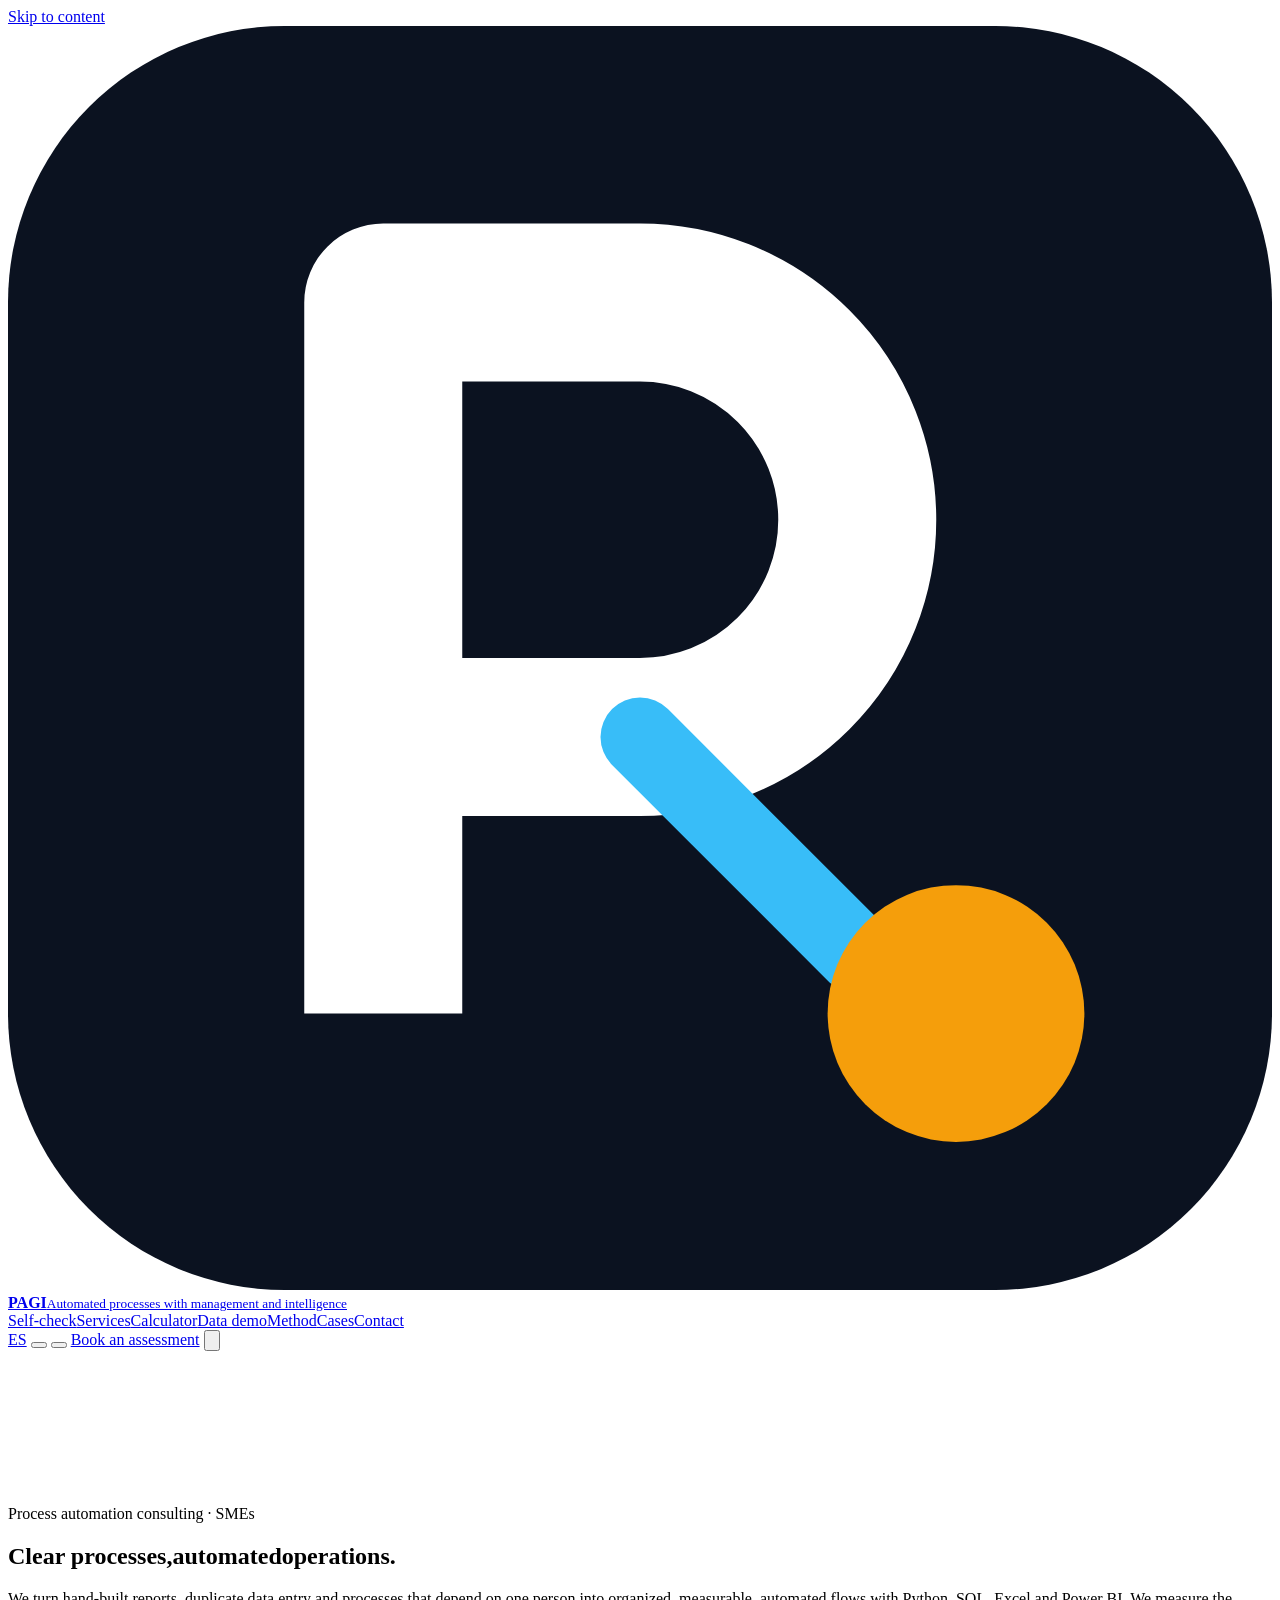
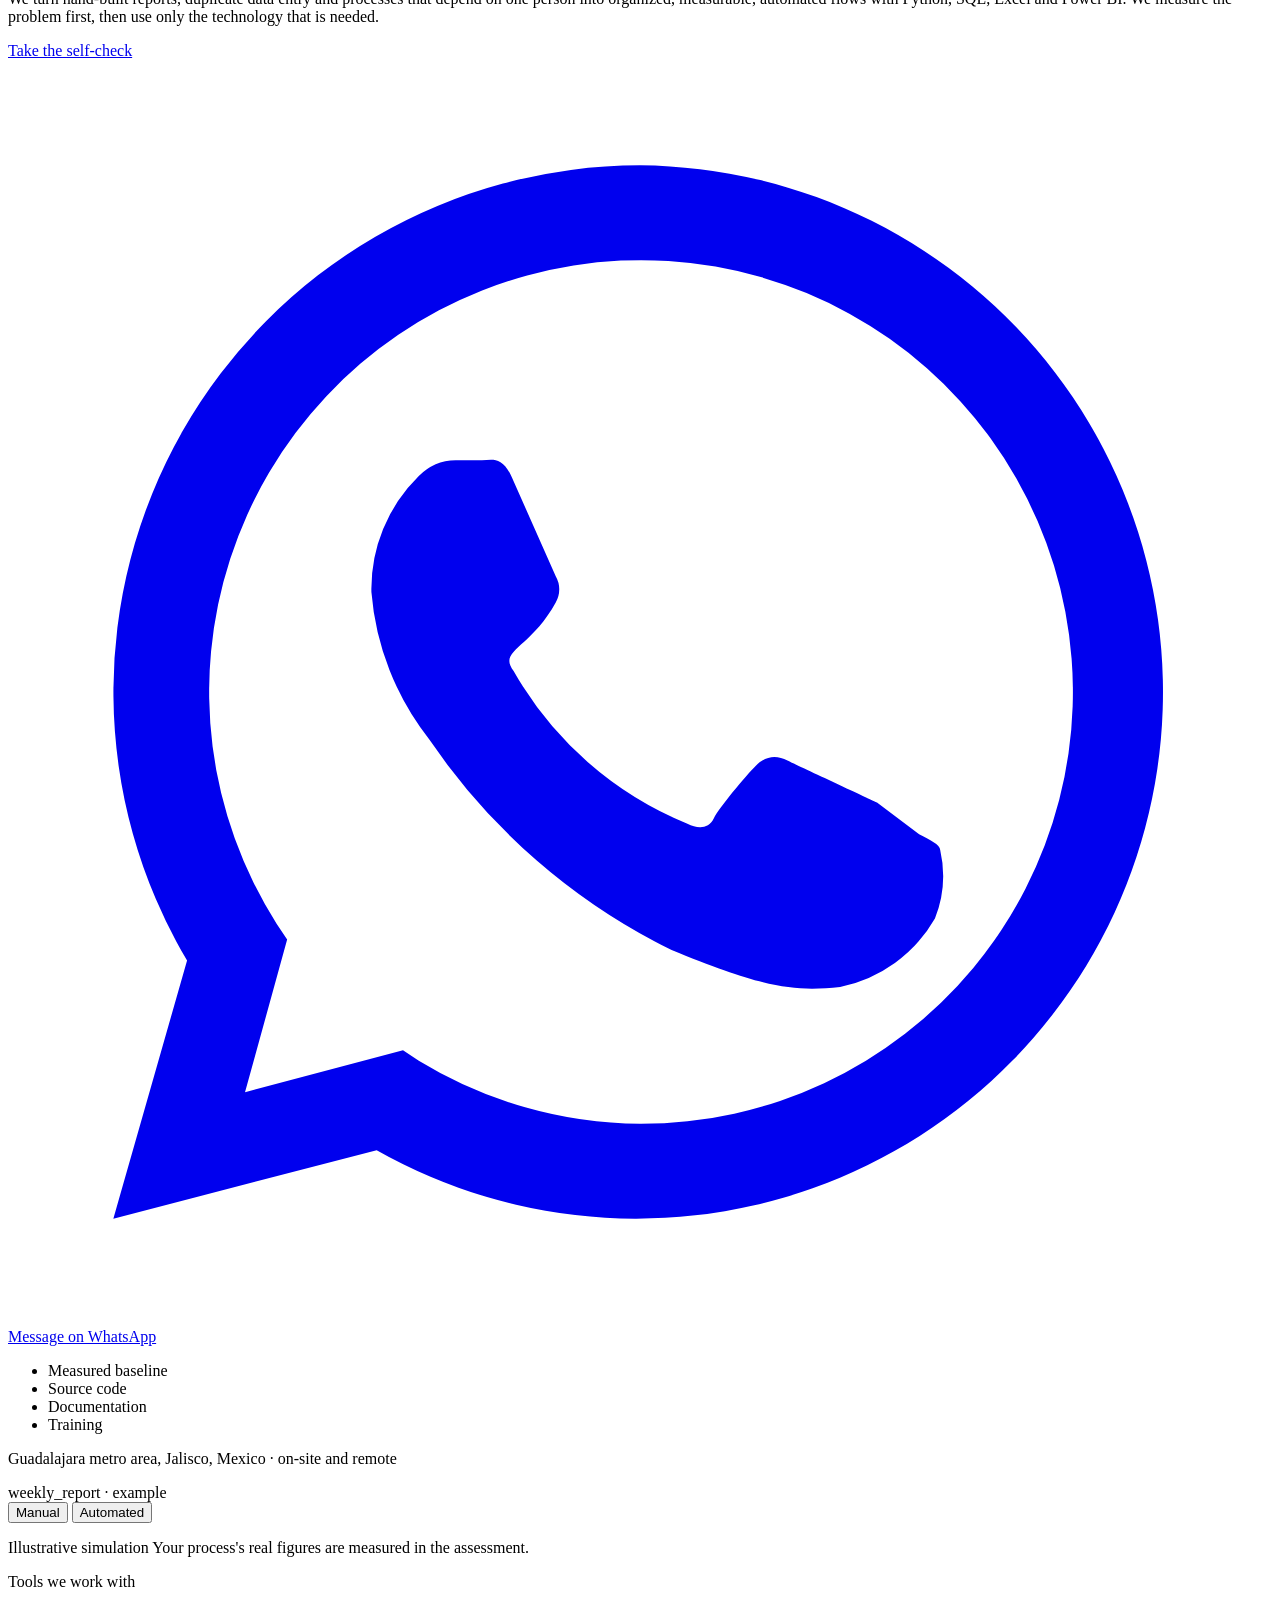
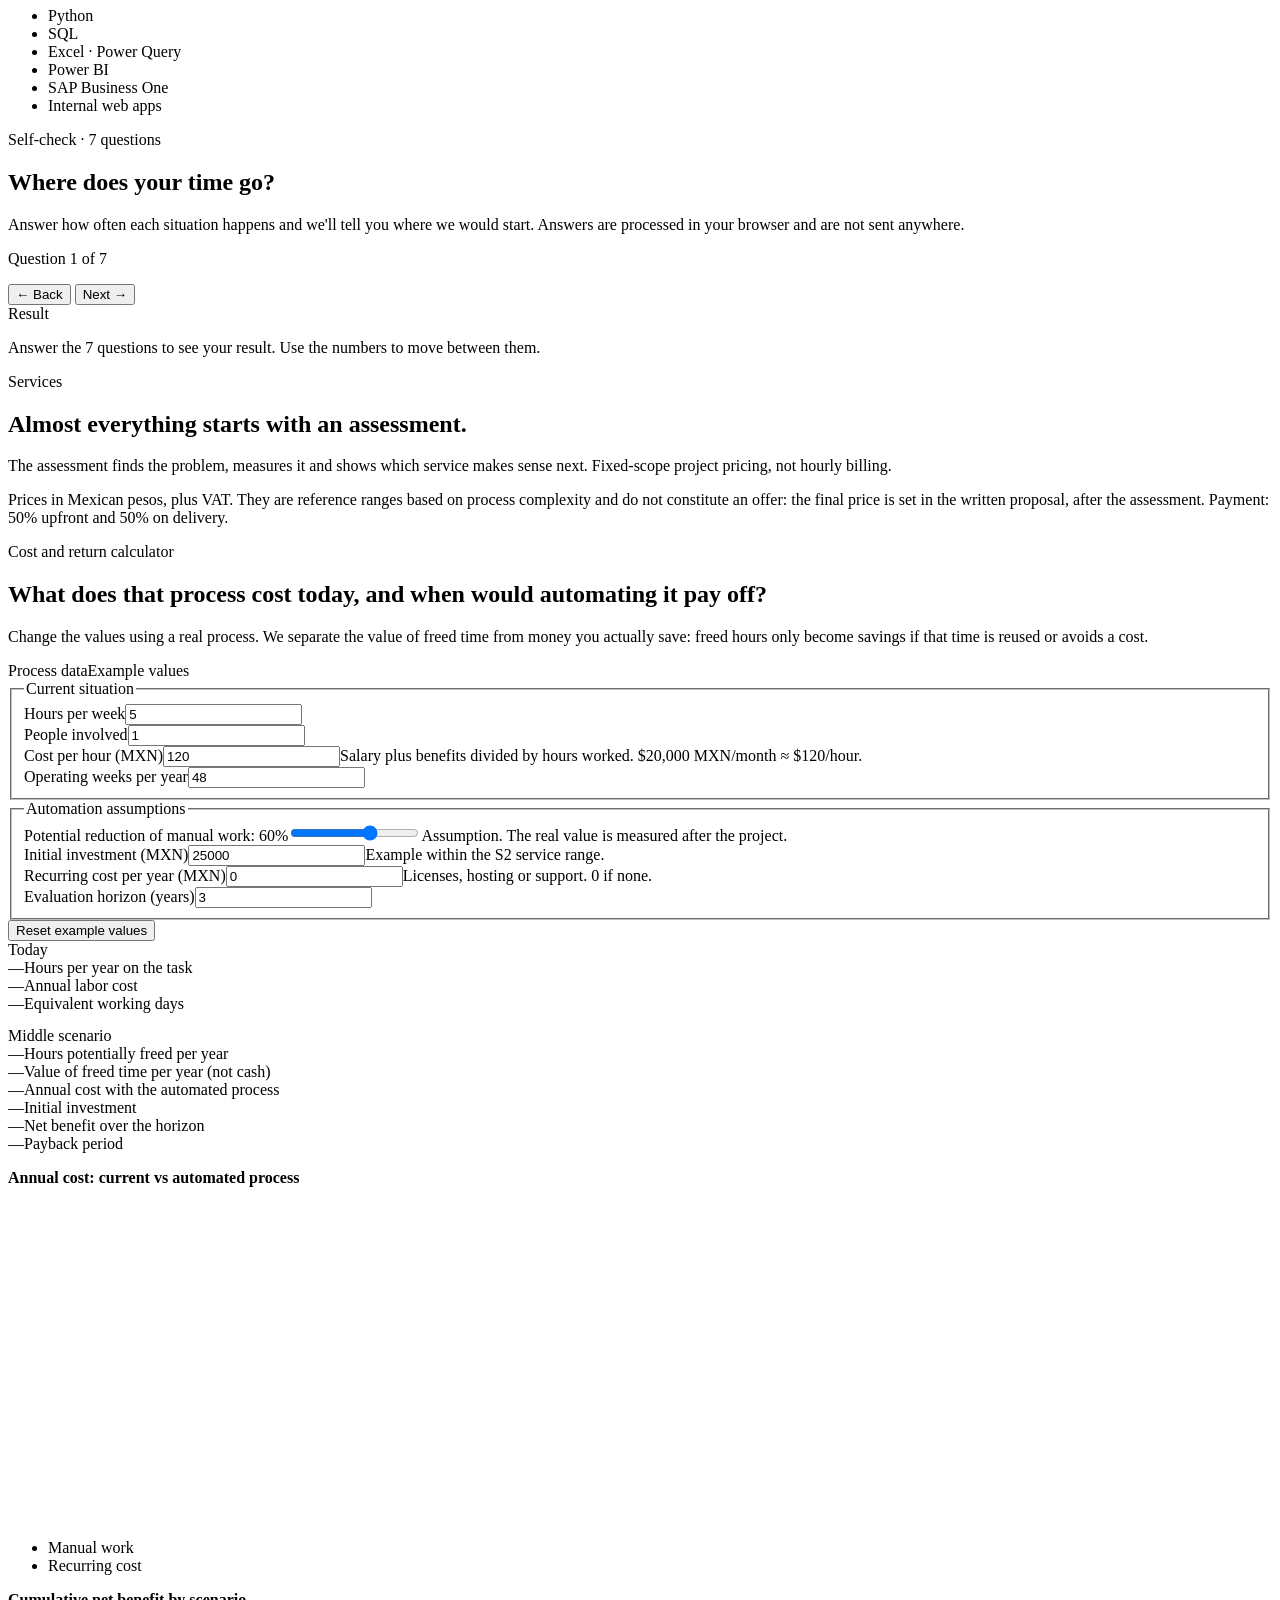
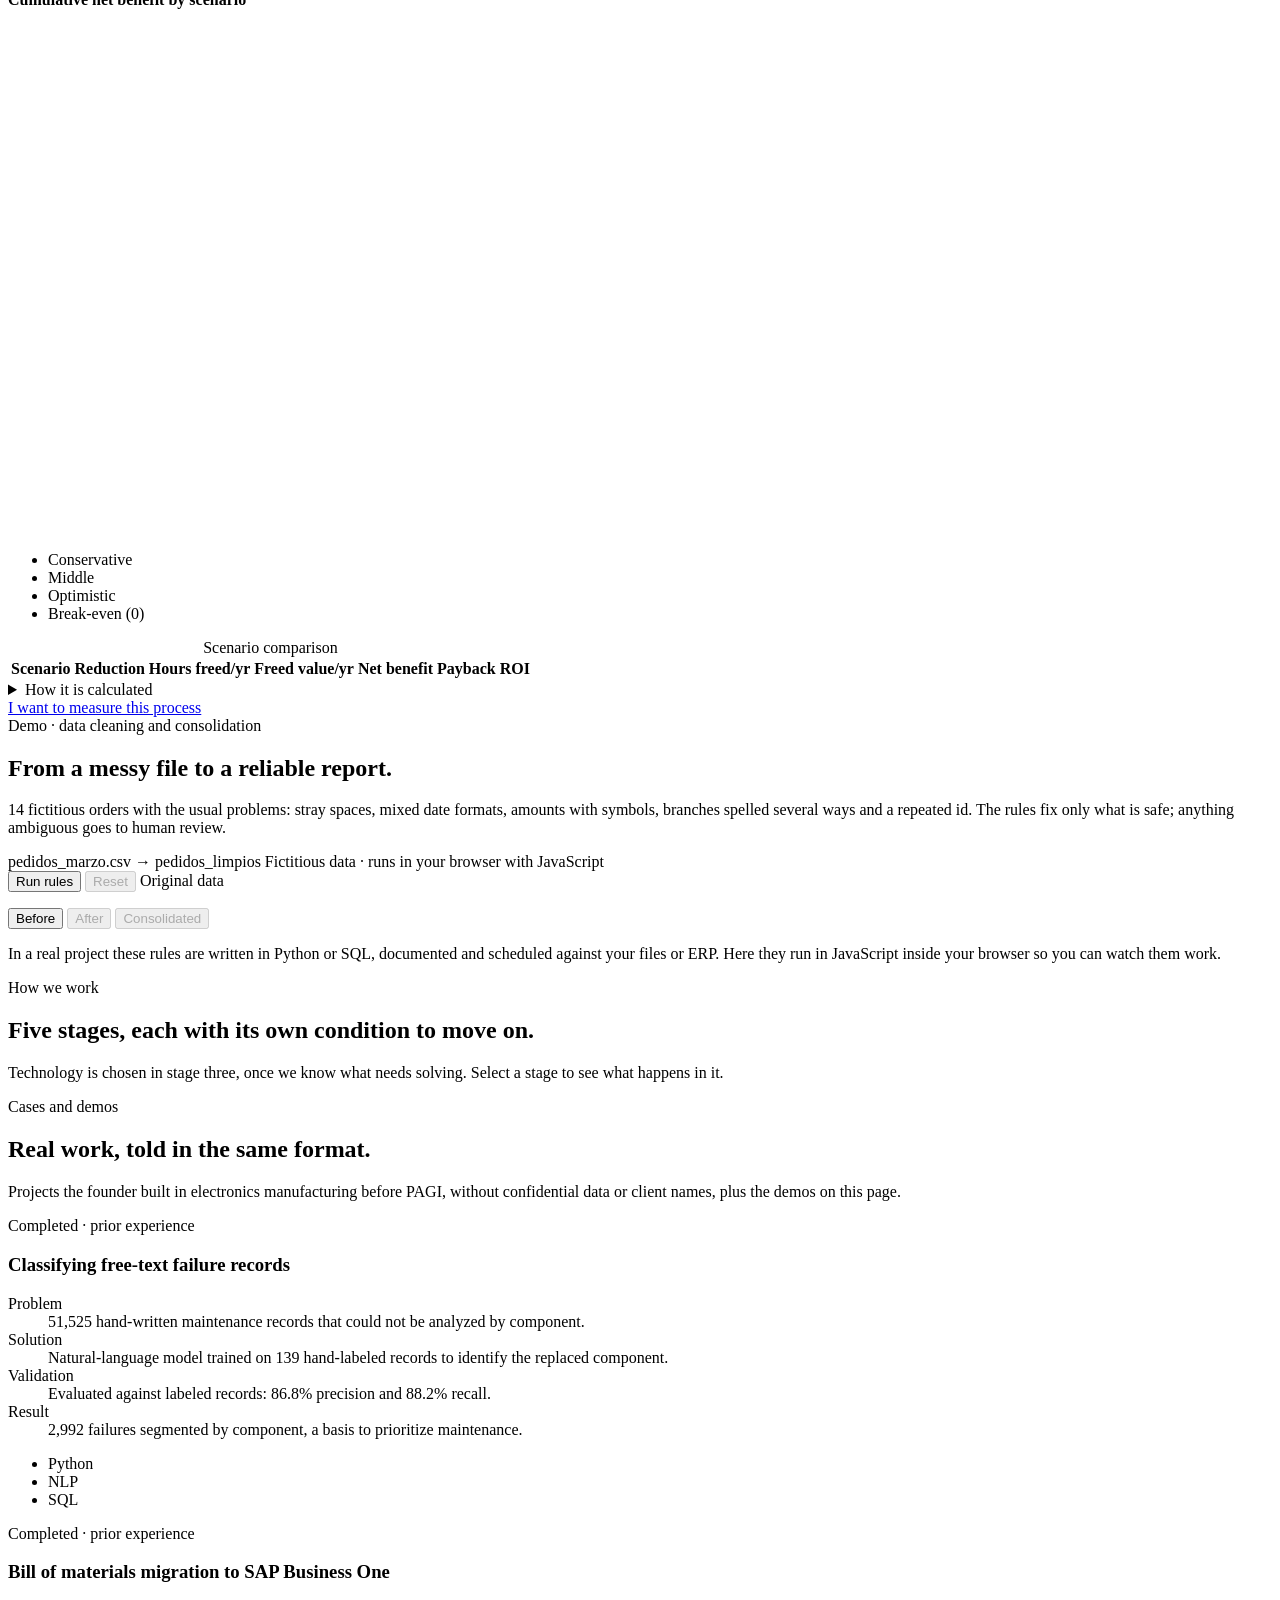
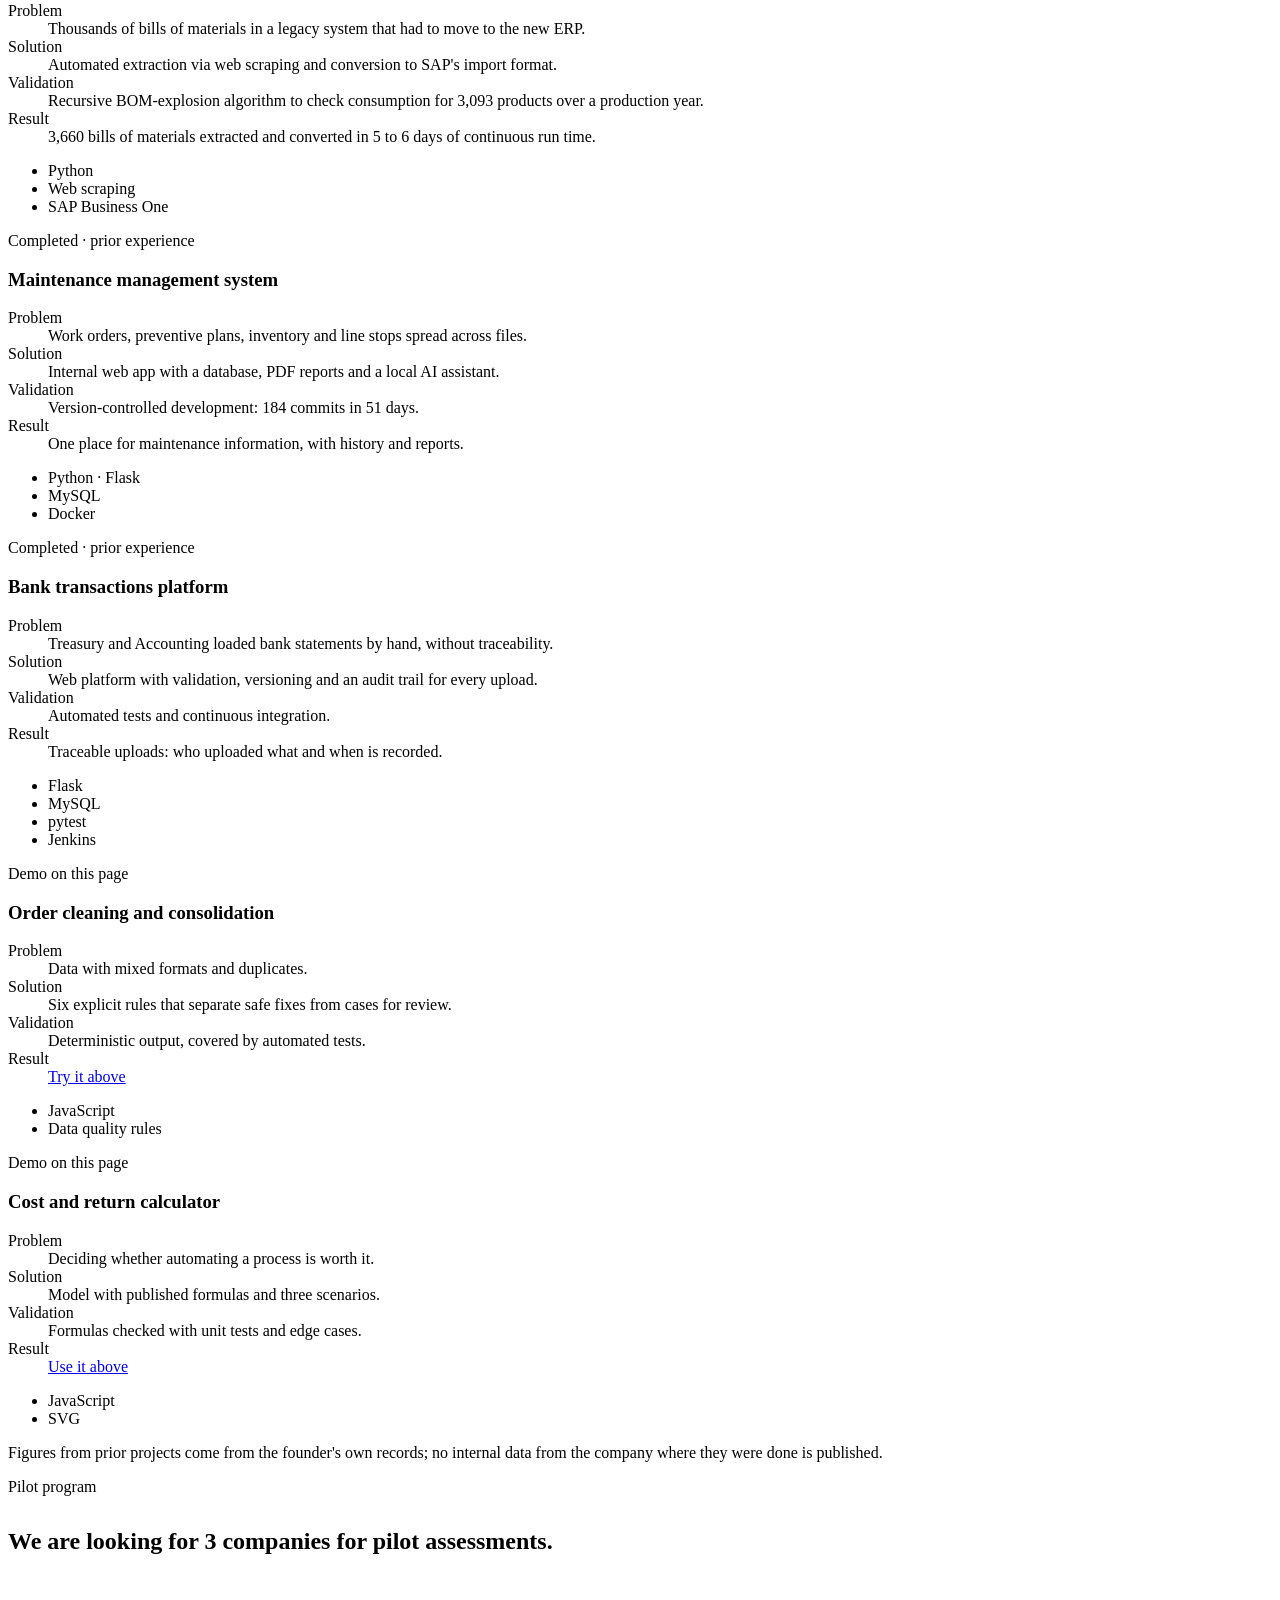
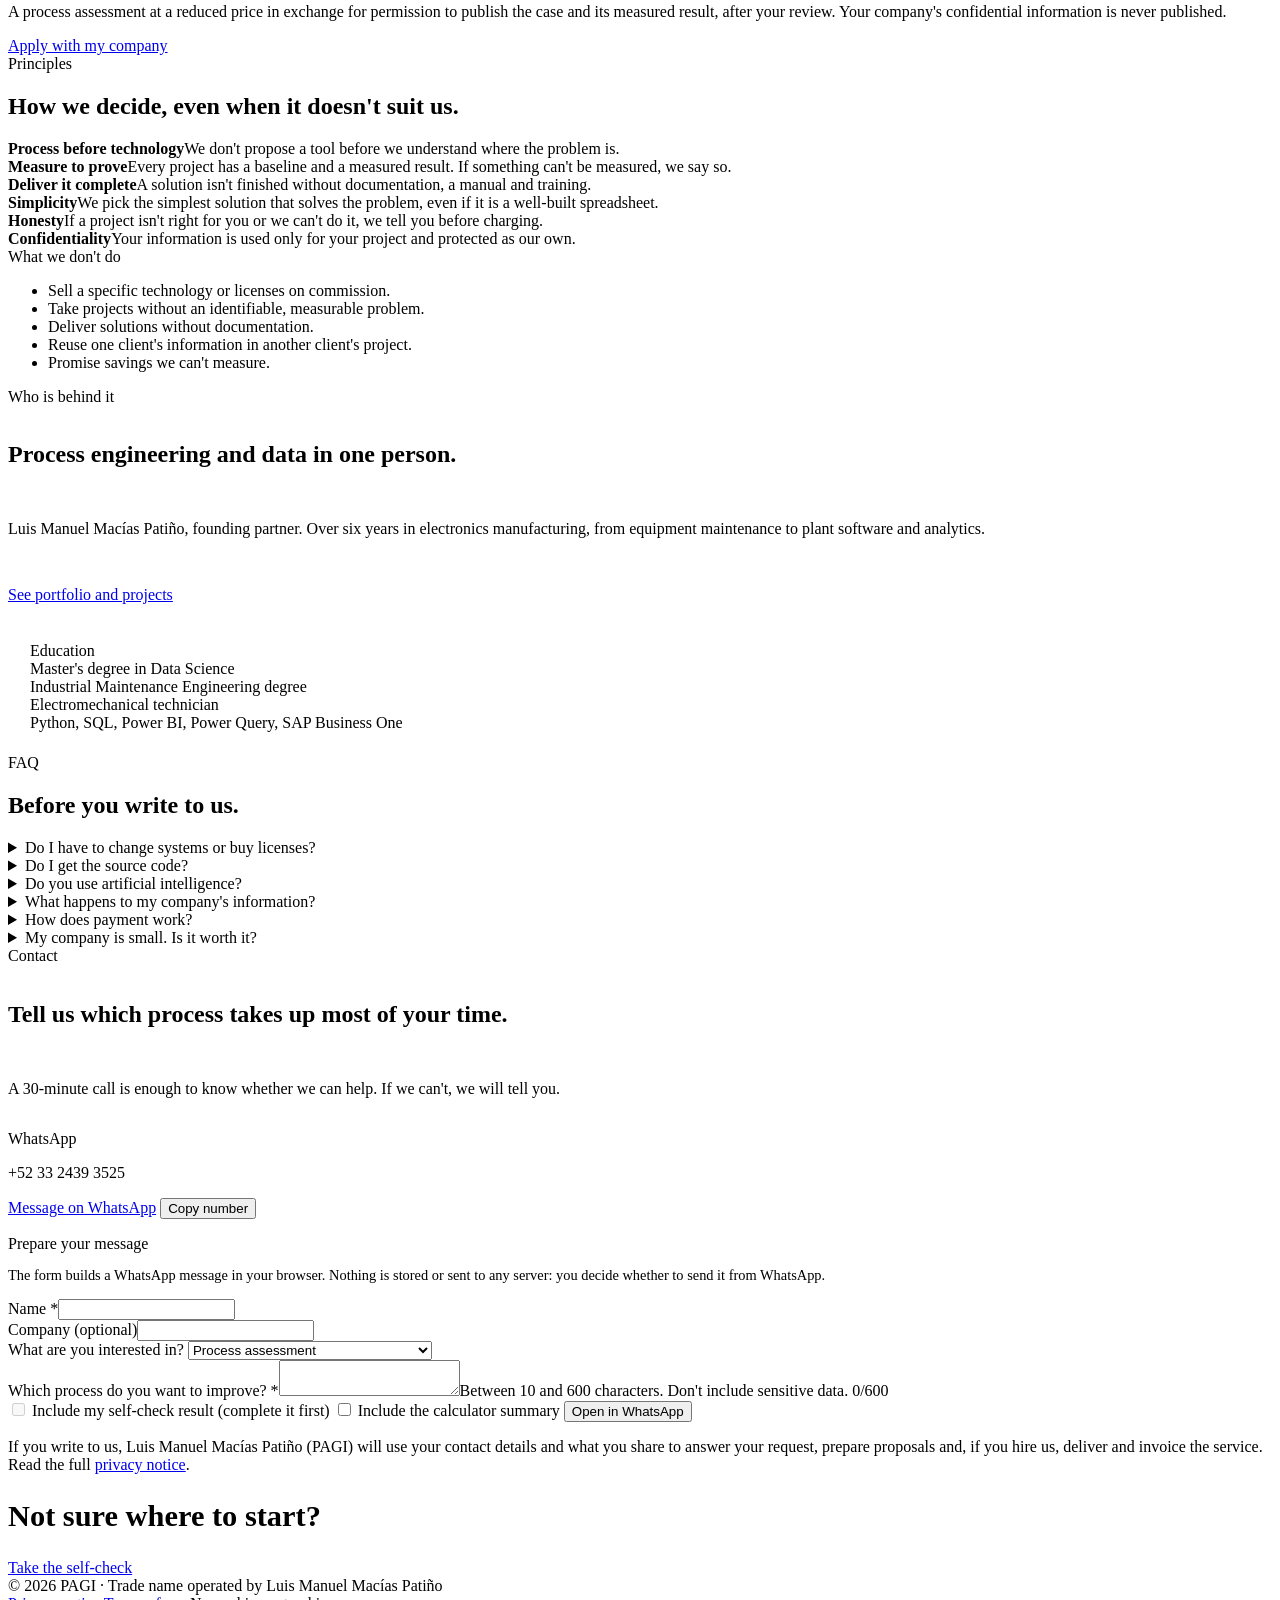
==== commit 7b147cda: "PAGI: favicon y logotipo nuevos (en)" ====
--- a/en/index.html
+++ b/en/index.html
@@ -11,7 +11,7 @@
 <link rel="alternate" hreflang="x-default" href="https://kawaiidatadev.github.io/pagi/">
 <meta name="robots" content="index,follow">
 <meta name="theme-color" content="#0B1220">
-<link rel="icon" href="data:image/svg+xml,%3Csvg xmlns='http://www.w3.org/2000/svg' viewBox='0 0 64 64'%3E%3Crect width='64' height='64' rx='12' fill='%230B1220'/%3E%3Cpath d='M12 20h14M12 32h14M12 44h14M26 20c8 0 8 12 14 12M26 44c8 0 8-12 14-12M26 32h14' stroke='%2338BDF8' stroke-width='4' fill='none' stroke-linecap='round'/%3E%3Ccircle cx='48' cy='32' r='6' fill='%23F59E0B'/%3E%3C/svg%3E">
+<link rel="icon" href="data:image/svg+xml,%3Csvg viewBox=%220 0 64 64%22 xmlns=%22http://www.w3.org/2000/svg%22%3E%3Crect width=%2264%22 height=%2264%22 rx=%2214%22 fill=%22%230B1220%22/%3E%3Cpath d=%22M19 50V14h13a11 11 0 0 1 0 22H19%22 fill=%22none%22 stroke=%22%23fff%22 stroke-width=%228%22 stroke-linejoin=%22round%22/%3E%3Cpath d=%22M32 36l11 11%22 stroke=%22%2338BDF8%22 stroke-width=%224%22 stroke-linecap=%22round%22/%3E%3Ccircle cx=%2248%22 cy=%2250%22 r=%226.5%22 fill=%22%23F59E0B%22/%3E%3C/svg%3E">
 <meta property="og:type" content="website">
 <meta property="og:site_name" content="PAGI">
 <meta property="og:locale" content="en_US">
@@ -26,7 +26,7 @@
 <link rel="preconnect" href="https://fonts.googleapis.com">
 <link rel="preconnect" href="https://fonts.gstatic.com" crossorigin>
 <link rel="stylesheet" href="https://fonts.googleapis.com/css2?family=Archivo:wdth,wght@112,600;112,800&family=Hanken+Grotesk:wght@400;500;600&family=DM+Mono:wght@400;500&display=swap">
-<link rel="stylesheet" href="/pagi/style.css?v=2">
+<link rel="stylesheet" href="/pagi/style.css?v=3">
 <script type="application/ld+json">{"@context": "https://schema.org", "@type": "ProfessionalService", "name": "PAGI", "alternateName": "PAGI · Procesos automatizados con gestión e inteligencia", "url": "https://kawaiidatadev.github.io/pagi/", "image": "https://kawaiidatadev.github.io/pagi/og.png", "telephone": "+52 33 2439 3525", "email": "pychan.desuyo@gmail.com", "priceRange": "$5,000 - $35,000 MXN + IVA", "areaServed": {"@type": "AdministrativeArea", "name": "Zona Metropolitana de Guadalajara, Jalisco, México"}, "address": {"@type": "PostalAddress", "addressLocality": "Guadalajara", "addressRegion": "Jalisco", "addressCountry": "MX"}, "founder": {"@type": "Person", "name": "Luis Manuel Macías Patiño", "url": "https://kawaiidatadev.github.io/"}, "knowsAbout": ["Mejora de procesos", "Automatización de reportes", "Limpieza y validación de datos", "Power BI", "Power Query", "Python", "SQL", "Documentación de procesos"]}</script>
 </head>
 <body>
@@ -34,7 +34,7 @@
 <div class="langbar" id="langbar" hidden><div class="wrap"><span>Este sitio también está en español.</span><a href="/pagi/" data-lang-ok data-lang-link hreflang="es">Ver en español</a><button type="button" data-lang-ok aria-label="Cerrar">×</button></div></div>
 <header class="top">
   <div class="wrap nav">
-    <a class="brand" href="/pagi/en/" aria-label="PAGI, home"><svg class="brand-mark" viewBox="0 0 64 64" aria-hidden="true"><rect width="64" height="64" rx="12" fill="#0B1220"/><path d="M12 20h14M12 32h14M12 44h14M26 20c8 0 8 12 14 12M26 44c8 0 8-12 14-12M26 32h14" stroke="#38BDF8" stroke-width="4" fill="none" stroke-linecap="round"/><circle cx="48" cy="32" r="6" fill="#F59E0B"/></svg><b>PAGI</b><small>Automated processes with management and intelligence</small></a>
+    <a class="brand" href="/pagi/en/" aria-label="PAGI, home"><svg class="brand-mark" aria-hidden="true" viewBox="0 0 64 64" xmlns="http://www.w3.org/2000/svg"><rect width="64" height="64" rx="14" fill="#0B1220"/><path d="M19 50V14h13a11 11 0 0 1 0 22H19" fill="none" stroke="#fff" stroke-width="8" stroke-linejoin="round"/><path d="M32 36l11 11" stroke="#38BDF8" stroke-width="4" stroke-linecap="round"/><circle cx="48" cy="50" r="6.5" fill="#F59E0B"/></svg><b>PAGI</b><small>Automated processes with management and intelligence</small></a>
     <nav class="links" aria-label="Sections"><a href="#autodiagnostico">Self-check</a><a href="#servicios">Services</a><a href="#calculadora">Calculator</a><a href="#datos">Data demo</a><a href="#metodo">Method</a><a href="#casos">Cases</a><a href="#contacto">Contact</a></nav>
     <div class="tools">
       <a class="icon-btn" href="/pagi/" hreflang="es" lang="es" data-lang-ok data-lang-link title="Versión en español" aria-label="Versión en español">ES</a>
@@ -528,8 +528,8 @@
     </nav>
   </div>
 </footer>
-<script src="/pagi/site.js?v=2" defer></script>
-<script src="/pagi/logic.js?v=2" defer></script>
-<script src="/pagi/app.js?v=2" defer></script>
+<script src="/pagi/site.js?v=3" defer></script>
+<script src="/pagi/logic.js?v=3" defer></script>
+<script src="/pagi/app.js?v=3" defer></script>
 </body>
 </html>
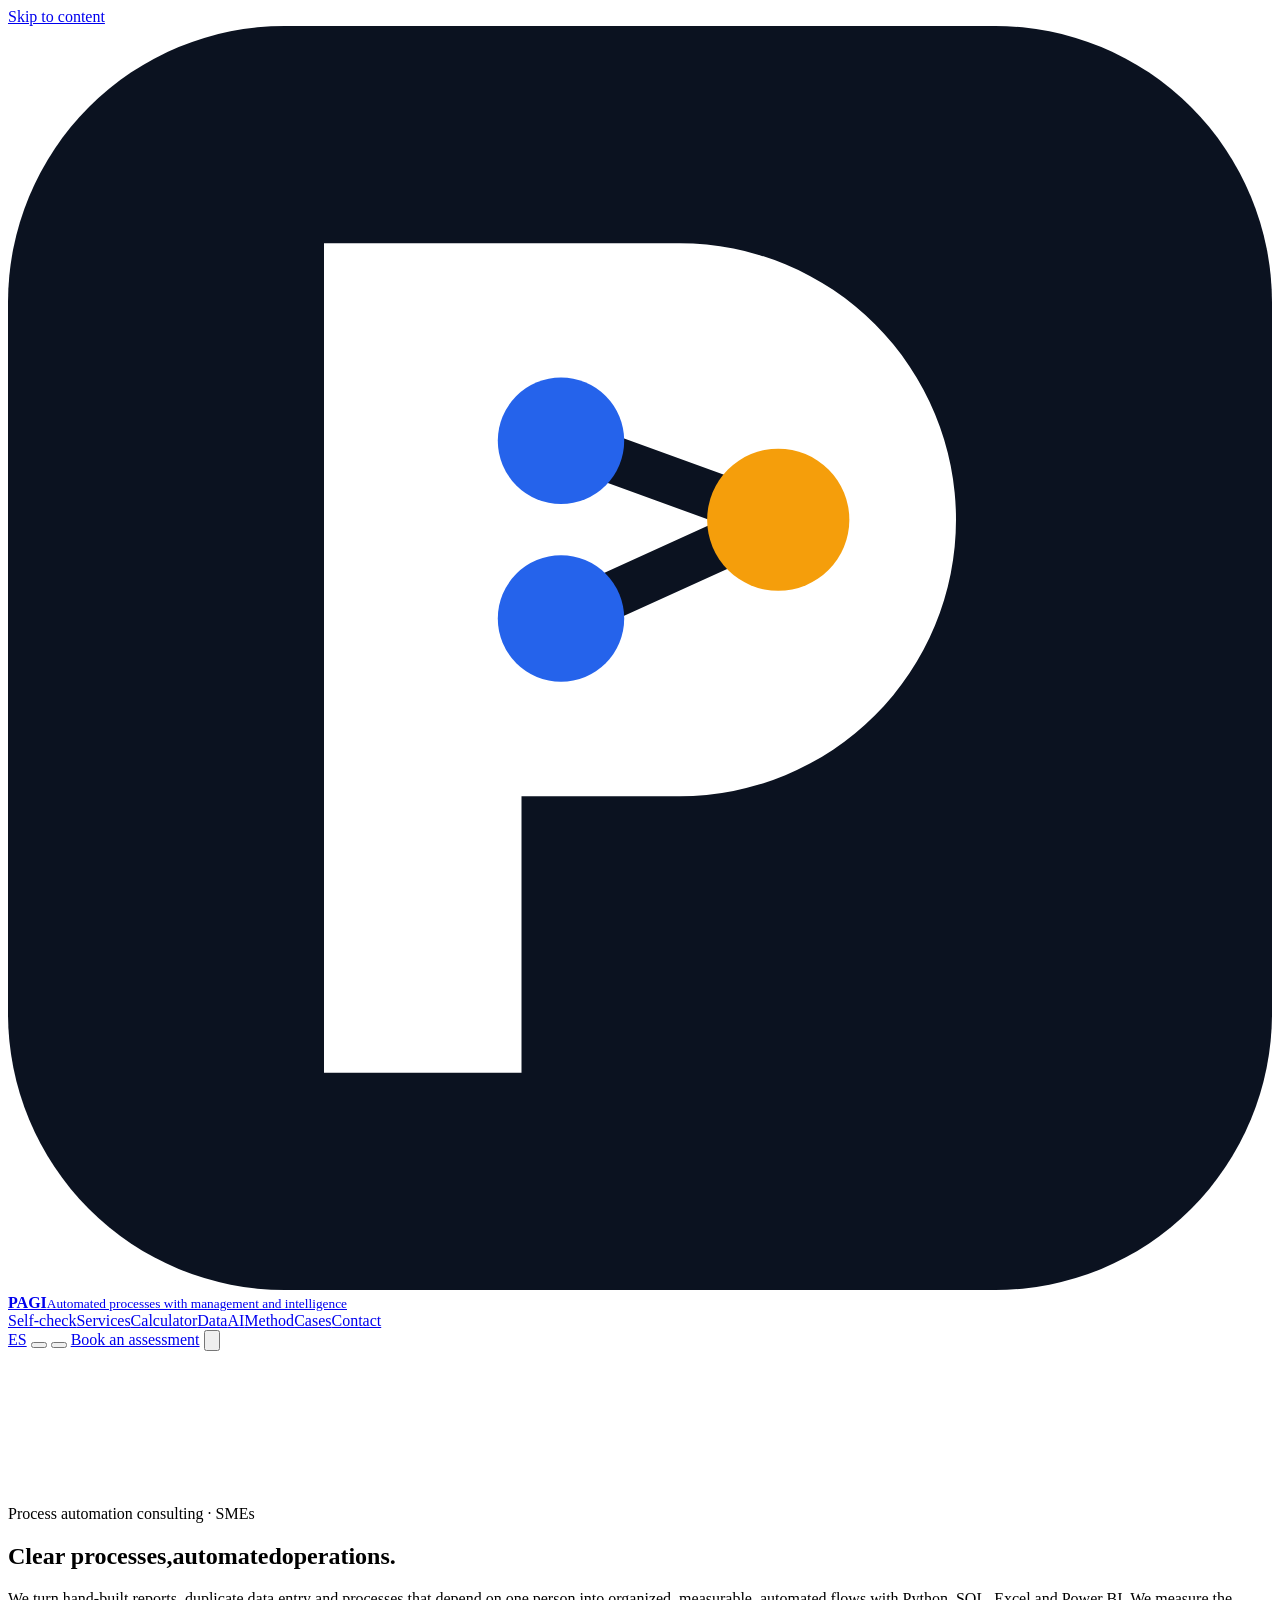
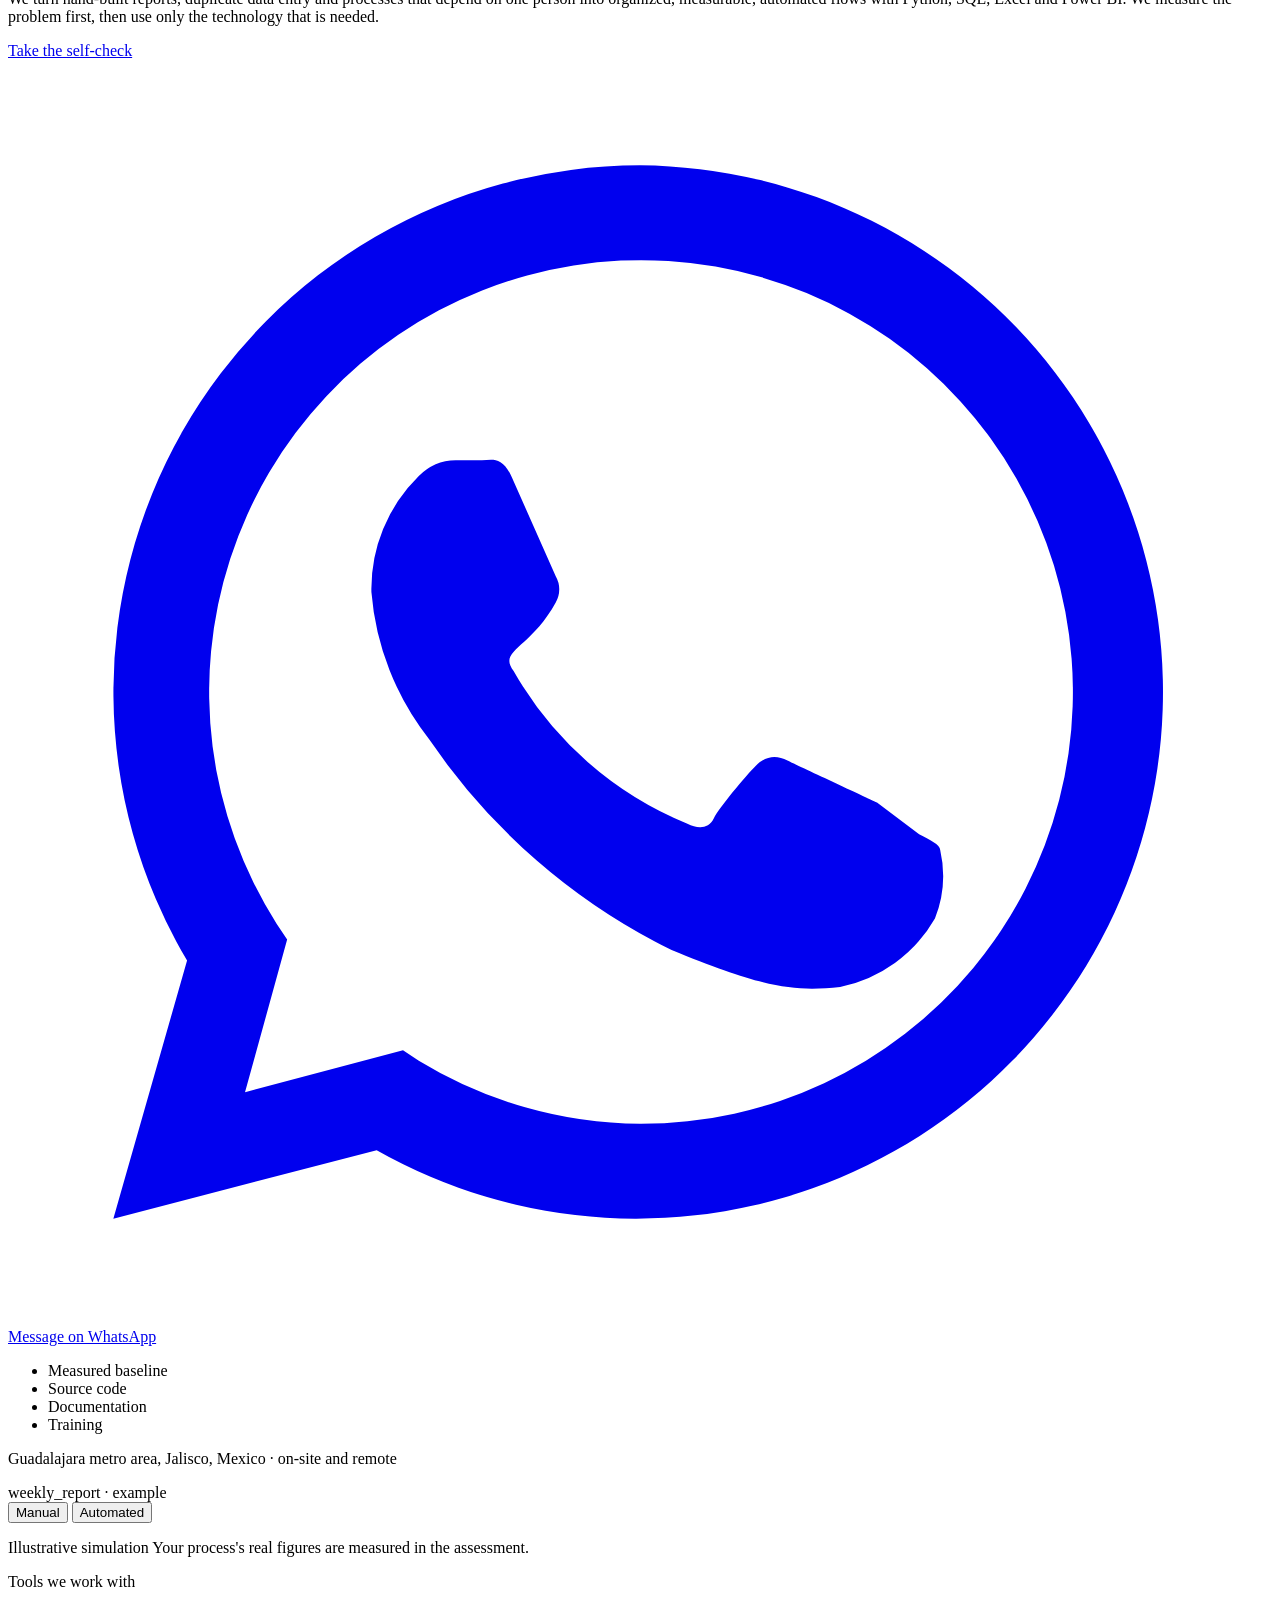
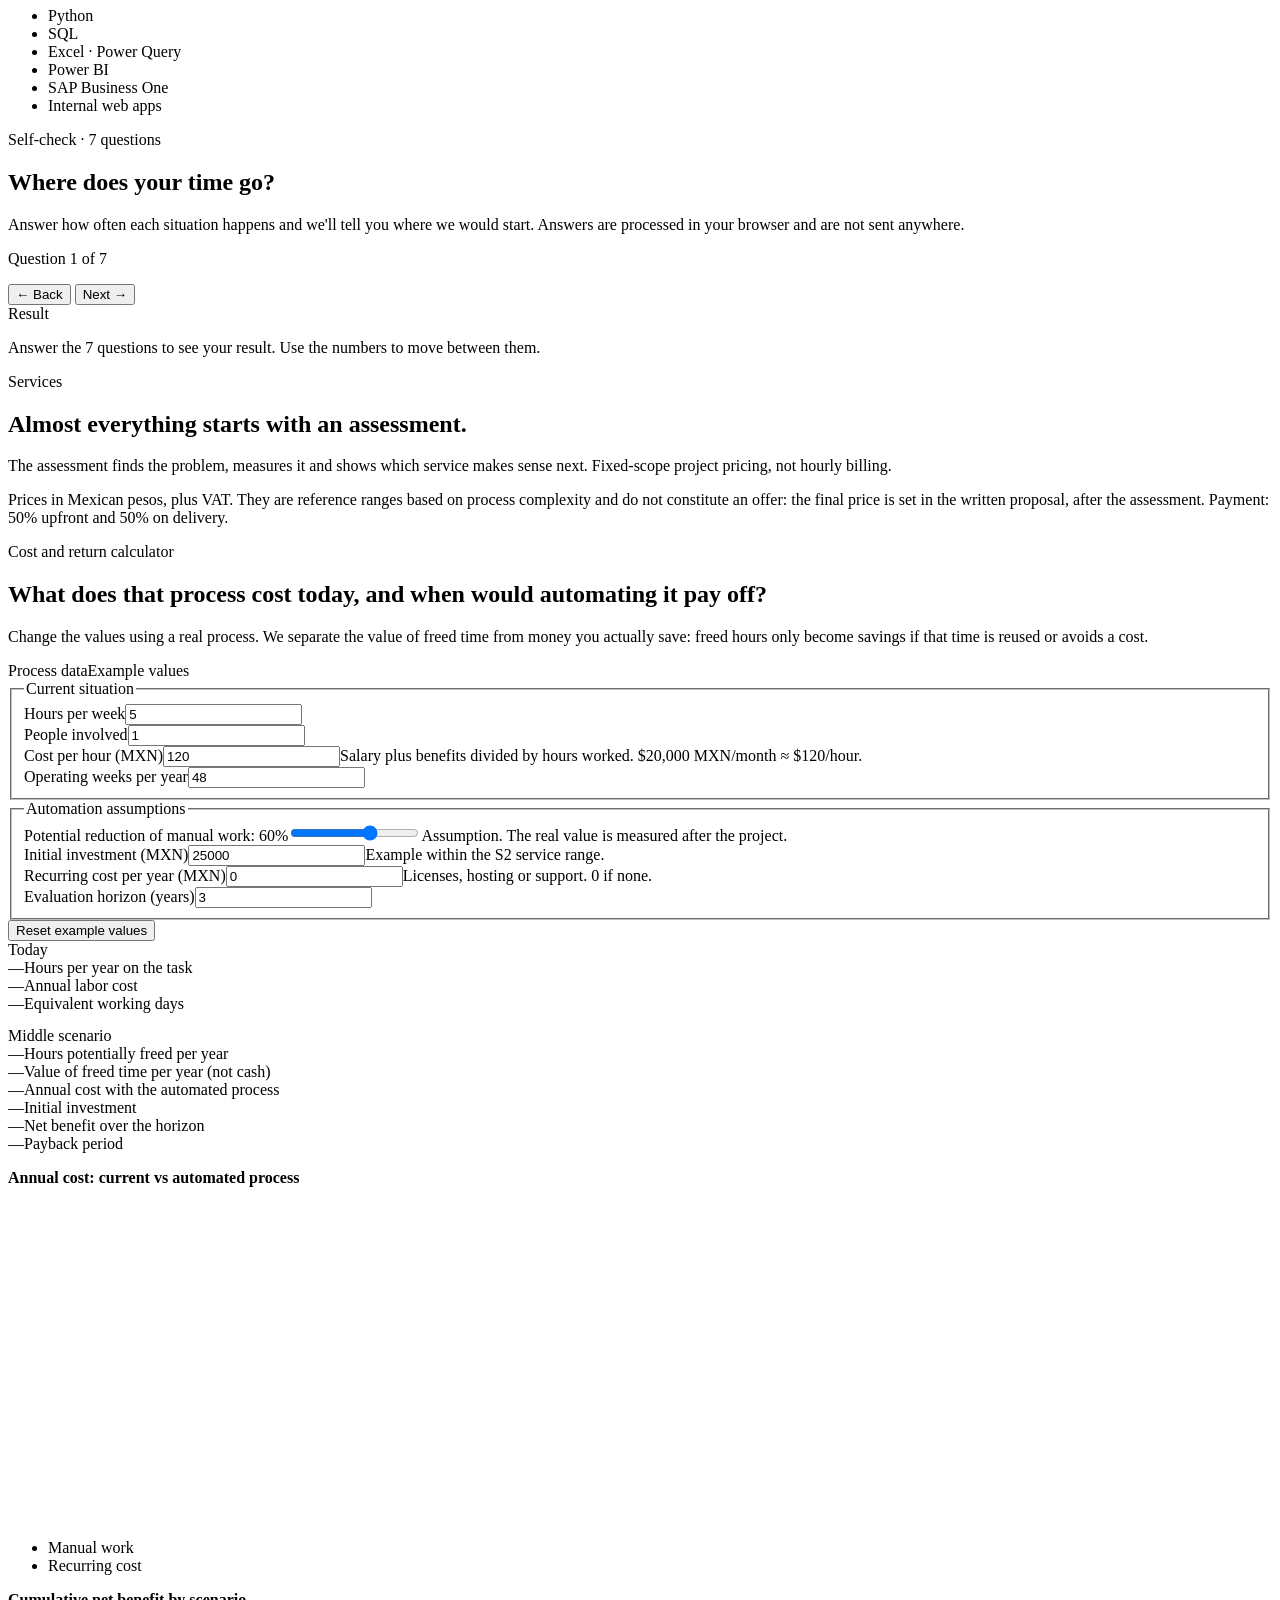
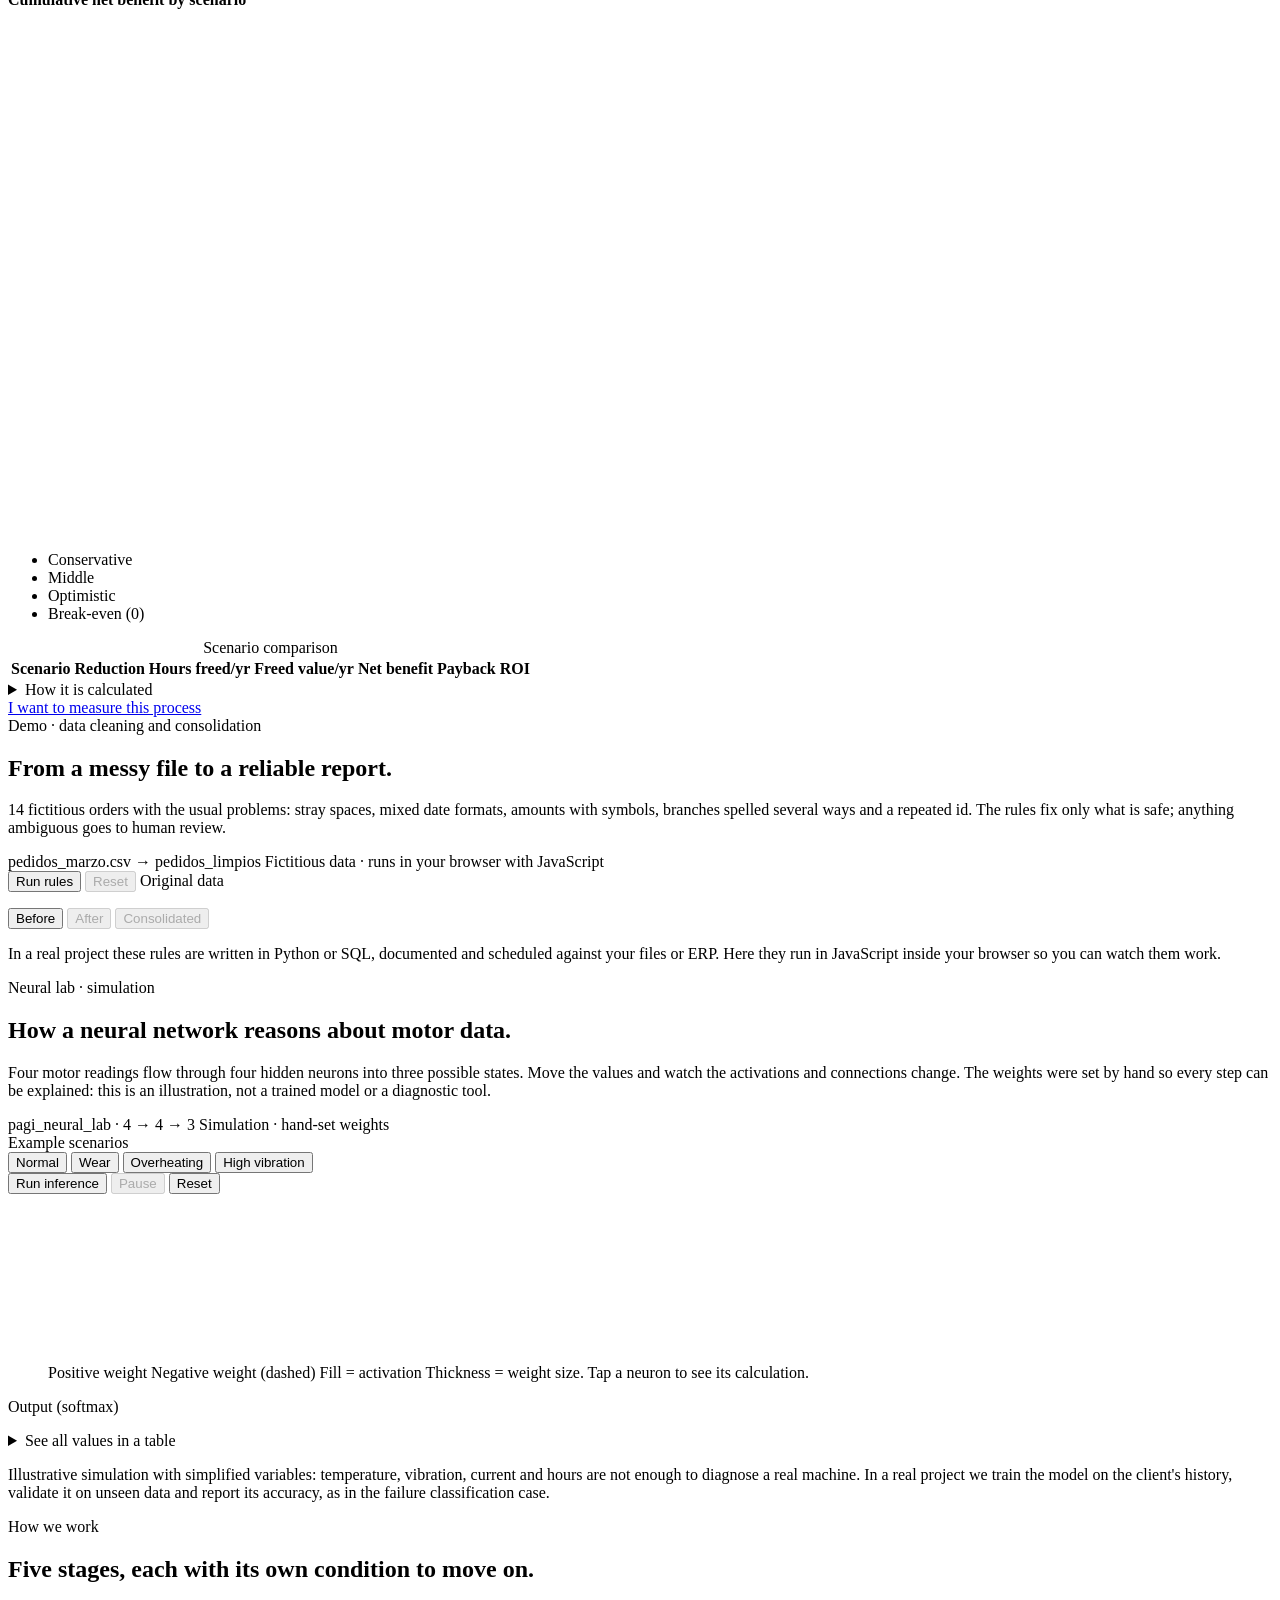
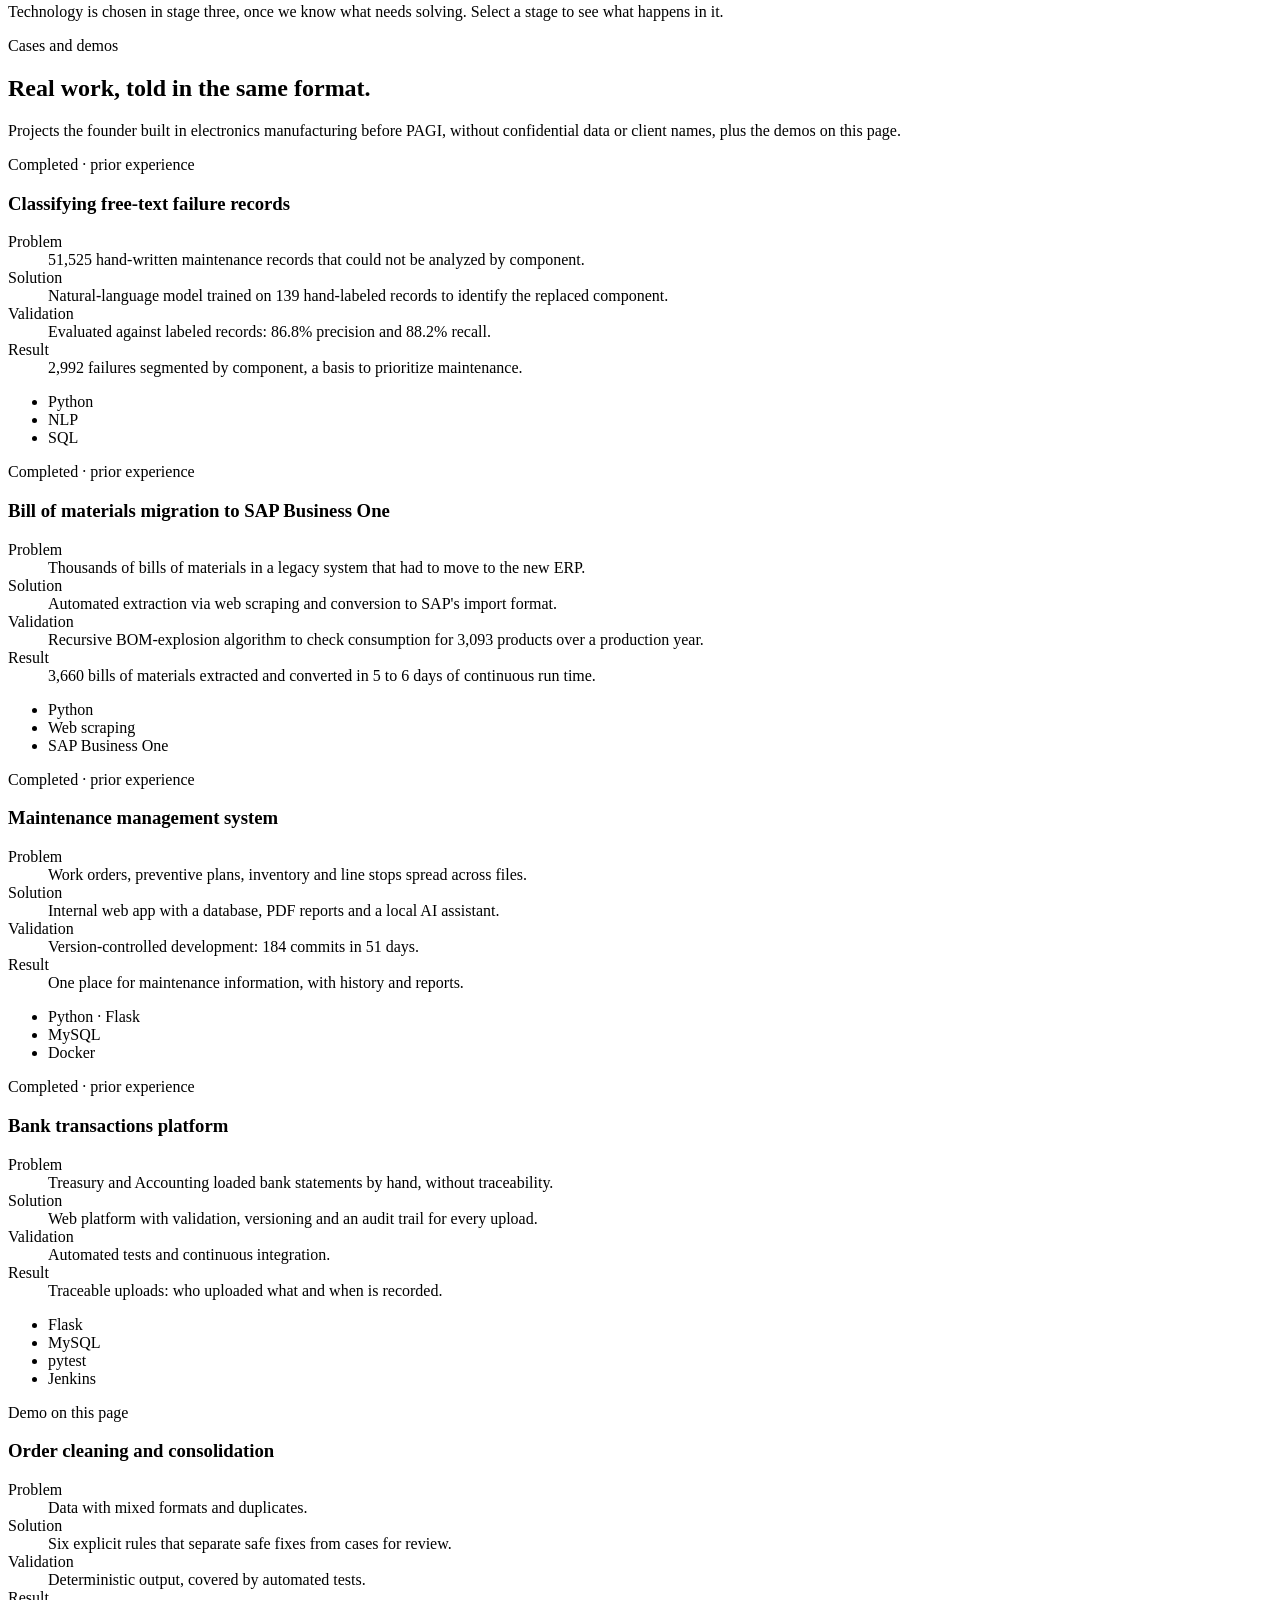
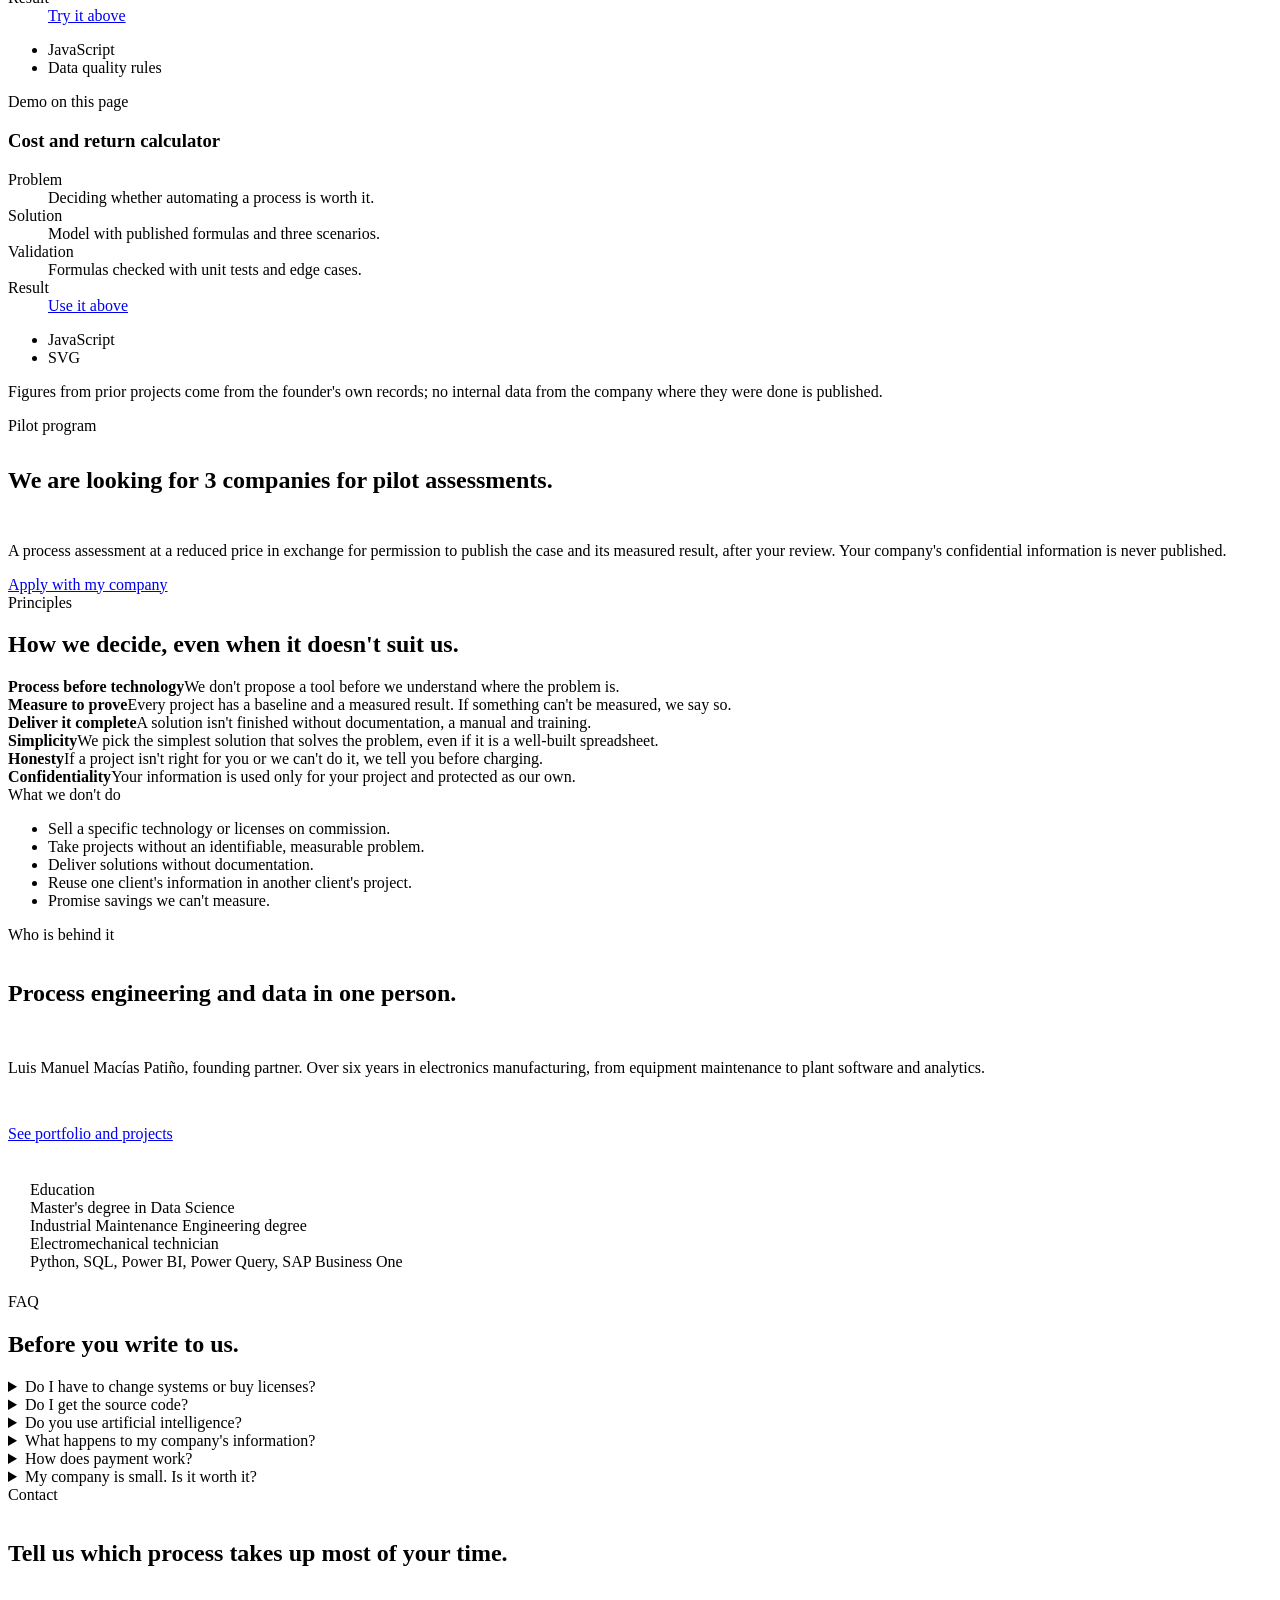
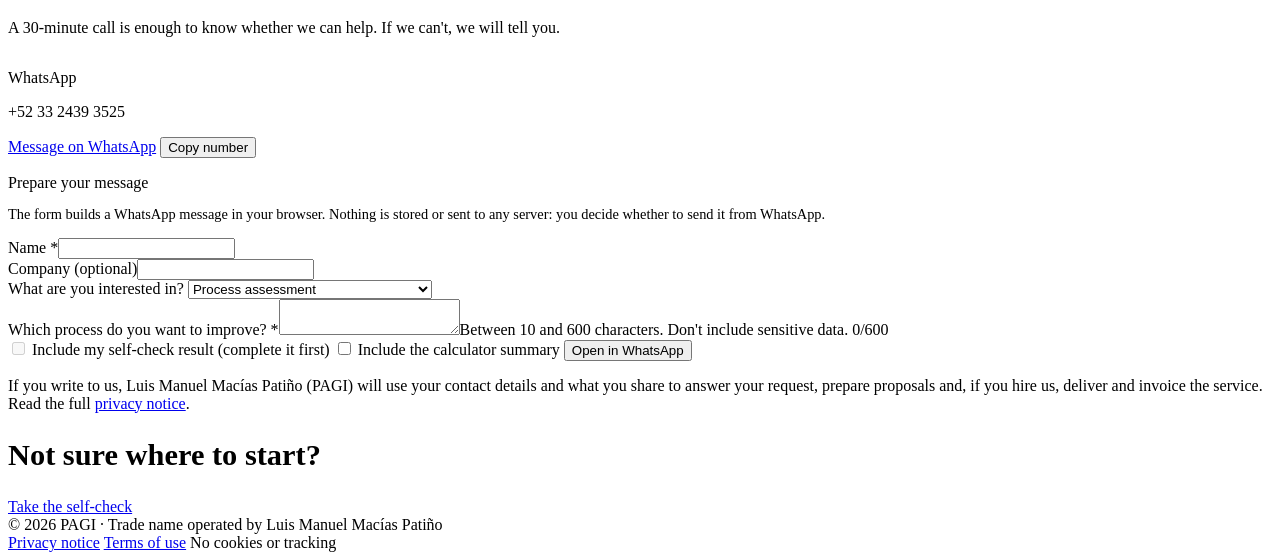
==== commit d8bc2673: "PAGI v4: English home with Neural Lab" ====
--- a/en/index.html
+++ b/en/index.html
@@ -11,7 +11,7 @@
 <link rel="alternate" hreflang="x-default" href="https://kawaiidatadev.github.io/pagi/">
 <meta name="robots" content="index,follow">
 <meta name="theme-color" content="#0B1220">
-<link rel="icon" href="data:image/svg+xml,%3Csvg viewBox=%220 0 64 64%22 xmlns=%22http://www.w3.org/2000/svg%22%3E%3Crect width=%2264%22 height=%2264%22 rx=%2214%22 fill=%22%230B1220%22/%3E%3Cpath d=%22M19 50V14h13a11 11 0 0 1 0 22H19%22 fill=%22none%22 stroke=%22%23fff%22 stroke-width=%228%22 stroke-linejoin=%22round%22/%3E%3Cpath d=%22M32 36l11 11%22 stroke=%22%2338BDF8%22 stroke-width=%224%22 stroke-linecap=%22round%22/%3E%3Ccircle cx=%2248%22 cy=%2250%22 r=%226.5%22 fill=%22%23F59E0B%22/%3E%3C/svg%3E">
+<link rel="icon" href="data:image/svg+xml,%3Csvg viewBox=%220 0 64 64%22 xmlns=%22http://www.w3.org/2000/svg%22%3E%3Crect width=%2264%22 height=%2264%22 rx=%2214%22 fill=%22%230B1220%22/%3E%3Cpath d=%22M16 53V11h18a14 14 0 0 1 0 28H26v14z%22 fill=%22%23fff%22/%3E%3Cpath d=%22M28 21L39 25L28 30%22 fill=%22none%22 stroke=%22%230B1220%22 stroke-width=%222.4%22/%3E%3Ccircle cx=%2228%22 cy=%2221%22 r=%223.2%22 fill=%22%232563EB%22/%3E%3Ccircle cx=%2228%22 cy=%2230%22 r=%223.2%22 fill=%22%232563EB%22/%3E%3Ccircle cx=%2239%22 cy=%2225%22 r=%223.6%22 fill=%22%23F59E0B%22/%3E%3C/svg%3E">
 <meta property="og:type" content="website">
 <meta property="og:site_name" content="PAGI">
 <meta property="og:locale" content="en_US">
@@ -26,7 +26,7 @@
 <link rel="preconnect" href="https://fonts.googleapis.com">
 <link rel="preconnect" href="https://fonts.gstatic.com" crossorigin>
 <link rel="stylesheet" href="https://fonts.googleapis.com/css2?family=Archivo:wdth,wght@112,600;112,800&family=Hanken+Grotesk:wght@400;500;600&family=DM+Mono:wght@400;500&display=swap">
-<link rel="stylesheet" href="/pagi/style.css?v=3">
+<link rel="stylesheet" href="/pagi/style.css?v=4">
 <script type="application/ld+json">{"@context": "https://schema.org", "@type": "ProfessionalService", "name": "PAGI", "alternateName": "PAGI · Procesos automatizados con gestión e inteligencia", "url": "https://kawaiidatadev.github.io/pagi/", "image": "https://kawaiidatadev.github.io/pagi/og.png", "telephone": "+52 33 2439 3525", "email": "pychan.desuyo@gmail.com", "priceRange": "$5,000 - $35,000 MXN + IVA", "areaServed": {"@type": "AdministrativeArea", "name": "Zona Metropolitana de Guadalajara, Jalisco, México"}, "address": {"@type": "PostalAddress", "addressLocality": "Guadalajara", "addressRegion": "Jalisco", "addressCountry": "MX"}, "founder": {"@type": "Person", "name": "Luis Manuel Macías Patiño", "url": "https://kawaiidatadev.github.io/"}, "knowsAbout": ["Mejora de procesos", "Automatización de reportes", "Limpieza y validación de datos", "Power BI", "Power Query", "Python", "SQL", "Documentación de procesos"]}</script>
 </head>
 <body>
@@ -34,8 +34,8 @@
 <div class="langbar" id="langbar" hidden><div class="wrap"><span>Este sitio también está en español.</span><a href="/pagi/" data-lang-ok data-lang-link hreflang="es">Ver en español</a><button type="button" data-lang-ok aria-label="Cerrar">×</button></div></div>
 <header class="top">
   <div class="wrap nav">
-    <a class="brand" href="/pagi/en/" aria-label="PAGI, home"><svg class="brand-mark" aria-hidden="true" viewBox="0 0 64 64" xmlns="http://www.w3.org/2000/svg"><rect width="64" height="64" rx="14" fill="#0B1220"/><path d="M19 50V14h13a11 11 0 0 1 0 22H19" fill="none" stroke="#fff" stroke-width="8" stroke-linejoin="round"/><path d="M32 36l11 11" stroke="#38BDF8" stroke-width="4" stroke-linecap="round"/><circle cx="48" cy="50" r="6.5" fill="#F59E0B"/></svg><b>PAGI</b><small>Automated processes with management and intelligence</small></a>
-    <nav class="links" aria-label="Sections"><a href="#autodiagnostico">Self-check</a><a href="#servicios">Services</a><a href="#calculadora">Calculator</a><a href="#datos">Data demo</a><a href="#metodo">Method</a><a href="#casos">Cases</a><a href="#contacto">Contact</a></nav>
+    <a class="brand" href="/pagi/en/" aria-label="PAGI, home"><svg class="brand-mark" aria-hidden="true" viewBox="0 0 64 64" xmlns="http://www.w3.org/2000/svg"><rect width="64" height="64" rx="14" fill="#0B1220"/><path d="M16 53V11h18a14 14 0 0 1 0 28H26v14z" fill="#fff"/><path d="M28 21L39 25L28 30" fill="none" stroke="#0B1220" stroke-width="2.4"/><circle cx="28" cy="21" r="3.2" fill="#2563EB"/><circle cx="28" cy="30" r="3.2" fill="#2563EB"/><circle cx="39" cy="25" r="3.6" fill="#F59E0B"/></svg><b>PAGI</b><small>Automated processes with management and intelligence</small></a>
+    <nav class="links" aria-label="Sections"><a href="#autodiagnostico">Self-check</a><a href="#servicios">Services</a><a href="#calculadora">Calculator</a><a href="#datos">Data</a><a href="#ia">AI</a><a href="#metodo">Method</a><a href="#casos">Cases</a><a href="#contacto">Contact</a></nav>
     <div class="tools">
       <a class="icon-btn" href="/pagi/" hreflang="es" lang="es" data-lang-ok data-lang-link title="Versión en español" aria-label="Versión en español">ES</a>
       <button class="icon-btn" type="button" id="theme-btn" aria-label="Change theme"></button>
@@ -44,7 +44,7 @@
       <button class="icon-btn menu-btn" type="button" id="menu-btn" aria-expanded="false" aria-controls="mobile-menu" aria-label="Menu"><svg viewBox="0 0 24 24" fill="none" stroke="currentColor" stroke-width="2" aria-hidden="true"><path d="M4 7h16M4 12h16M4 17h16"/></svg></button>
     </div>
   </div>
-  <div class="mobile-menu" id="mobile-menu" hidden><div class="wrap"><nav aria-label="Sections"><a href="#autodiagnostico">Self-check</a><a href="#servicios">Services</a><a href="#calculadora">Calculator</a><a href="#datos">Data demo</a><a href="#metodo">Method</a><a href="#casos">Cases</a><a href="#contacto">Contact</a><a class="btn primary" href="https://wa.me/523324393525?text=Hi%2C%20I%20saw%20the%20PAGI%20website%20and%20I%27m%20interested%20in%20a%20process%20assessment." target="_blank" rel="noopener">Book an assessment</a></nav></div></div>
+  <div class="mobile-menu" id="mobile-menu" hidden><div class="wrap"><nav aria-label="Sections"><a href="#autodiagnostico">Self-check</a><a href="#servicios">Services</a><a href="#calculadora">Calculator</a><a href="#datos">Data</a><a href="#ia">AI</a><a href="#metodo">Method</a><a href="#casos">Cases</a><a href="#contacto">Contact</a><a class="btn primary" href="https://wa.me/523324393525?text=Hi%2C%20I%20saw%20the%20PAGI%20website%20and%20I%27m%20interested%20in%20a%20process%20assessment." target="_blank" rel="noopener">Book an assessment</a></nav></div></div>
   <span class="progress" id="progress" aria-hidden="true"></span>
 </header>
 <main id="main">
@@ -78,7 +78,7 @@
           </div>
         </div>
         <div class="console-body">
-          <ol class="flow flowing" id="flow"></ol><span class="sr-only" id="mode-say" aria-live="polite"></span>
+          <ol class="flow" id="flow"></ol><span class="sr-only" id="mode-say" aria-live="polite"></span>
           <div class="kpis" id="kpis"></div>
         </div>
         <p class="console-foot"><span class="sim">Illustrative simulation</span> Your process's real figures are measured in the assessment.</p>
@@ -123,7 +123,7 @@
     </div>
   </section>
 
-  <section id="servicios" style="padding-top:0">
+  <section id="servicios" class="flush">
     <div class="wrap">
       <div class="sec-head reveal">
         <span class="label">Services</span>
@@ -135,7 +135,7 @@
     </div>
   </section>
 
-  <section id="calculadora" style="padding-top:0">
+  <section id="calculadora" class="flush">
     <div class="wrap">
       <div class="sec-head reveal">
         <span class="label">Cost and return calculator</span>
@@ -221,7 +221,7 @@
     </div>
   </section>
 
-  <section id="datos" style="padding-top:0">
+  <section id="datos" class="flush">
     <div class="wrap">
       <div class="sec-head reveal">
         <span class="label">Demo · data cleaning and consolidation</span>
@@ -256,7 +256,65 @@
     </div>
   </section>
 
-  <section id="metodo" style="padding-top:0">
+  <section id="ia" class="flush">
+    <div class="wrap">
+      <div class="sec-head reveal">
+        <span class="label">Neural lab · simulation</span>
+        <h2>How a neural network reasons about motor data.</h2>
+        <p class="lead">Four motor readings flow through four hidden neurons into three possible states. Move the values and watch the activations and connections change. The weights were set by hand so every step can be explained: this is an illustration, not a trained model or a diagnostic tool.</p>
+      </div>
+      <div class="console nn reveal" id="nn">
+        <div class="console-head">
+          <div class="dots" aria-hidden="true"><i></i><i></i><i></i></div>
+          <span class="label">pagi_neural_lab · 4 → 4 → 3</span>
+          <span class="sim">Simulation · hand-set weights</span>
+        </div>
+        <div class="console-body nn-grid">
+          <div class="nn-controls">
+            <span class="label">Example scenarios</span>
+            <div class="nn-presets" role="group" aria-label="Example scenarios">
+              <button type="button" class="btn ghost small" data-preset="normal">Normal</button>
+              <button type="button" class="btn ghost small" data-preset="desgaste">Wear</button>
+              <button type="button" class="btn ghost small" data-preset="calor">Overheating</button>
+              <button type="button" class="btn ghost small" data-preset="vibracion">High vibration</button>
+            </div>
+            <div class="nn-fields" id="nn-fields"></div>
+            <div class="nn-run">
+              <button type="button" class="btn primary small" id="nn-run">Run inference</button>
+              <button type="button" class="btn ghost small" id="nn-pause" aria-pressed="false" disabled>Pause</button>
+              <button type="button" class="btn ghost small" id="nn-reset">Reset</button>
+            </div>
+            <p class="label nn-state" id="nn-state" aria-live="polite"></p>
+          </div>
+          <figure class="nn-figure">
+            <div class="nn-svgbox"><svg id="nn-svg" role="group" aria-labelledby="nn-desc"></svg></div>
+            <figcaption class="nn-legend">
+              <span><i class="lg pos"></i>Positive weight</span>
+              <span><i class="lg neg"></i>Negative weight (dashed)</span>
+              <span><i class="lg act"></i>Fill = activation</span>
+              <span>Thickness = weight size. Tap a neuron to see its calculation.</span>
+            </figcaption>
+            <p class="sr-only" id="nn-desc"></p>
+          </figure>
+          <div class="nn-side">
+            <div class="nn-outbox">
+              <span class="label">Output (softmax)</span>
+              <div class="nn-out" id="nn-out"></div>
+              <p class="nn-interp" id="nn-interp"></p>
+            </div>
+            <div class="nn-explain" id="nn-explain" aria-live="polite"></div>
+          </div>
+        </div>
+        <details class="nn-table">
+          <summary>See all values in a table</summary>
+          <div class="table-wrap" tabindex="0" role="region" aria-label="Network values"><table id="nn-tbl"></table></div>
+        </details>
+        <p class="console-foot">Illustrative simulation with simplified variables: temperature, vibration, current and hours are not enough to diagnose a real machine. In a real project we train the model on the client's history, validate it on unseen data and report its accuracy, as in the failure classification case.</p>
+      </div>
+    </div>
+  </section>
+
+  <section id="metodo" class="flush">
     <div class="wrap">
       <div class="sec-head reveal">
         <span class="label">How we work</span>
@@ -270,7 +328,7 @@
     </div>
   </section>
 
-  <section id="casos" style="padding-top:0">
+  <section id="casos" class="flush">
     <div class="wrap">
       <div class="sec-head reveal">
         <span class="label">Cases and demos</span>
@@ -319,7 +377,7 @@
     </div>
   </section>
 
-  <section id="piloto" style="padding-top:0">
+  <section id="piloto" class="flush">
     <div class="wrap">
       <div class="pilot reveal">
         <div class="count" aria-hidden="true"><i></i><i></i><i></i></div>
@@ -333,7 +391,7 @@
     </div>
   </section>
 
-  <section id="principios" style="padding-top:0">
+  <section id="principios" class="flush">
     <div class="wrap">
       <div class="sec-head reveal">
         <span class="label">Principles</span>
@@ -362,7 +420,7 @@
     </div>
   </section>
 
-  <section id="equipo" style="padding-top:0">
+  <section id="equipo" class="flush">
     <div class="wrap founder">
       <div class="reveal" style="display:grid;gap:16px">
         <span class="label">Who is behind it</span>
@@ -380,7 +438,7 @@
     </div>
   </section>
 
-  <section id="preguntas" style="padding-top:0">
+  <section id="preguntas" class="flush">
     <div class="wrap">
       <div class="sec-head reveal">
         <span class="label">FAQ</span>
@@ -516,7 +574,15 @@
  "running":"Running {r}…","done":"Done: 6 rules applied","orig":"Original data",
  "consTitle":"Total by branch (valid and fixed only)","consNote":"Rows under review stay out of the report until someone approves them.",
  "orders":"orders","quality":"Data quality","show":"Show","hide":"Hide","legendBefore":"Highlighted cells: extra spaces (blue) and non-standard formats (red).","legendAfter":"Green: auto-fixed · Amber: needs review · Red: reason for rejection."},
-"form":{"nombre":"Enter your name (at least 2 letters).","msg":"Describe the process in at least 10 characters.","fix":"Check the marked fields.","opened":"Message ready. We tried to open WhatsApp in another tab; if it did not open, use the link. Nothing reaches us until you send it from WhatsApp.","blocked":"Your browser didn't open the tab.","openLink":"Open WhatsApp with the message","hi":"Hi, I'm","from":"from","topic":"I'm interested in","process":"Process to improve","quizOn":"Include my self-check result"}
+"form":{"nombre":"Enter your name (at least 2 letters).","msg":"Describe the process in at least 10 characters.","fix":"Check the marked fields.","opened":"Message ready. We tried to open WhatsApp in another tab; if it did not open, use the link. Nothing reaches us until you send it from WhatsApp.","blocked":"Your browser didn't open the tab.","openLink":"Open WhatsApp with the message","hi":"Hi, I'm","from":"from","topic":"I'm interested in","process":"Process to improve","quizOn":"Include my self-check result"},
+"nn":{
+ "in":[ ["Motor temperature","°C","Temp."],["Vibration (RMS)","mm/s","Vibration"],["Current (% of rated)","%","Current"],["Hours since last maintenance","h","Hours"]],
+ "hid":[ ["Thermal stress","Thermal"],["Abnormal vibration","Mechanical"],["Electrical overload","Electrical"],["Accumulated usage","Usage"]],
+ "out":[ ["Normal operation","Normal"],["Likely wear","Wear"],["Anomaly: inspect","Anomaly"]],
+ "interp":["Readings are within typical ranges: no risk neuron fires.","Operating hours and vibration point to wear: preventive maintenance would be advisable.","A reading is far out of range (temperature, vibration or current): the equipment should be inspected."],
+ "ready":"Ready. Change a value or run the inference.","run1":"Propagating: inputs → hidden layer…","run2":"Propagating: hidden layer → output…","done":"Inference complete.","paused":"Paused. Values remain available.","pause":"Pause","resume":"Resume",
+ "inNode":"Input","hidNode":"Hidden neuron","outNode":"Output neuron","norm":"Normalization","sum":"Weighted sum","act":"ReLU activation","soft":"Softmax: turns output sums into probabilities that add up to 100%.","prob":"Probability","bias":"bias","layer":["Inputs","Hidden layer (ReLU)","Output (softmax)"],
+ "desc":"Network with 4 inputs, 4 hidden neurons and 3 outputs. Result: {r} at {p}.","col":["Neuron","Input value or sum","Activation or probability"]}
 }</script>
 <footer class="foot">
   <div class="wrap">
@@ -528,8 +594,8 @@
     </nav>
   </div>
 </footer>
-<script src="/pagi/site.js?v=3" defer></script>
-<script src="/pagi/logic.js?v=3" defer></script>
-<script src="/pagi/app.js?v=3" defer></script>
+<script src="/pagi/site.js?v=4" defer></script>
+<script src="/pagi/logic.js?v=4" defer></script>
+<script src="/pagi/app.js?v=4" defer></script>
 </body>
 </html>
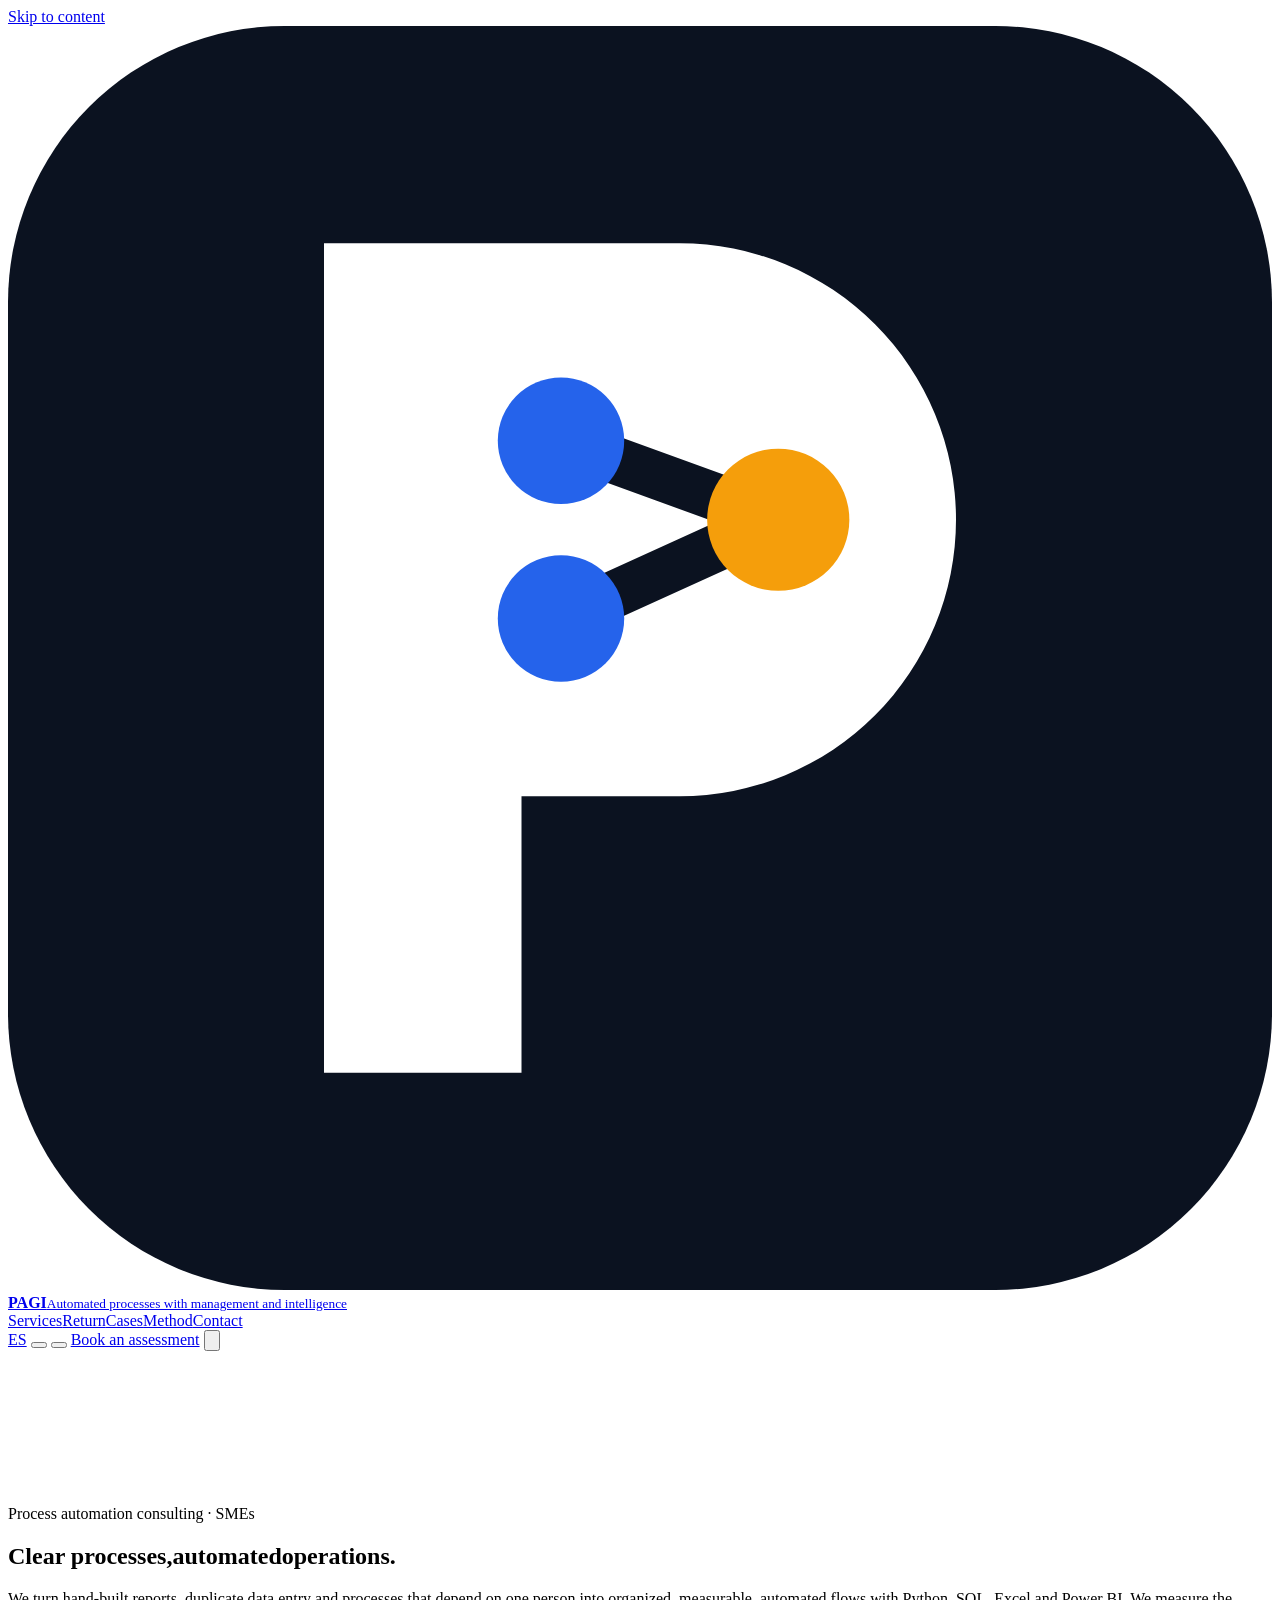
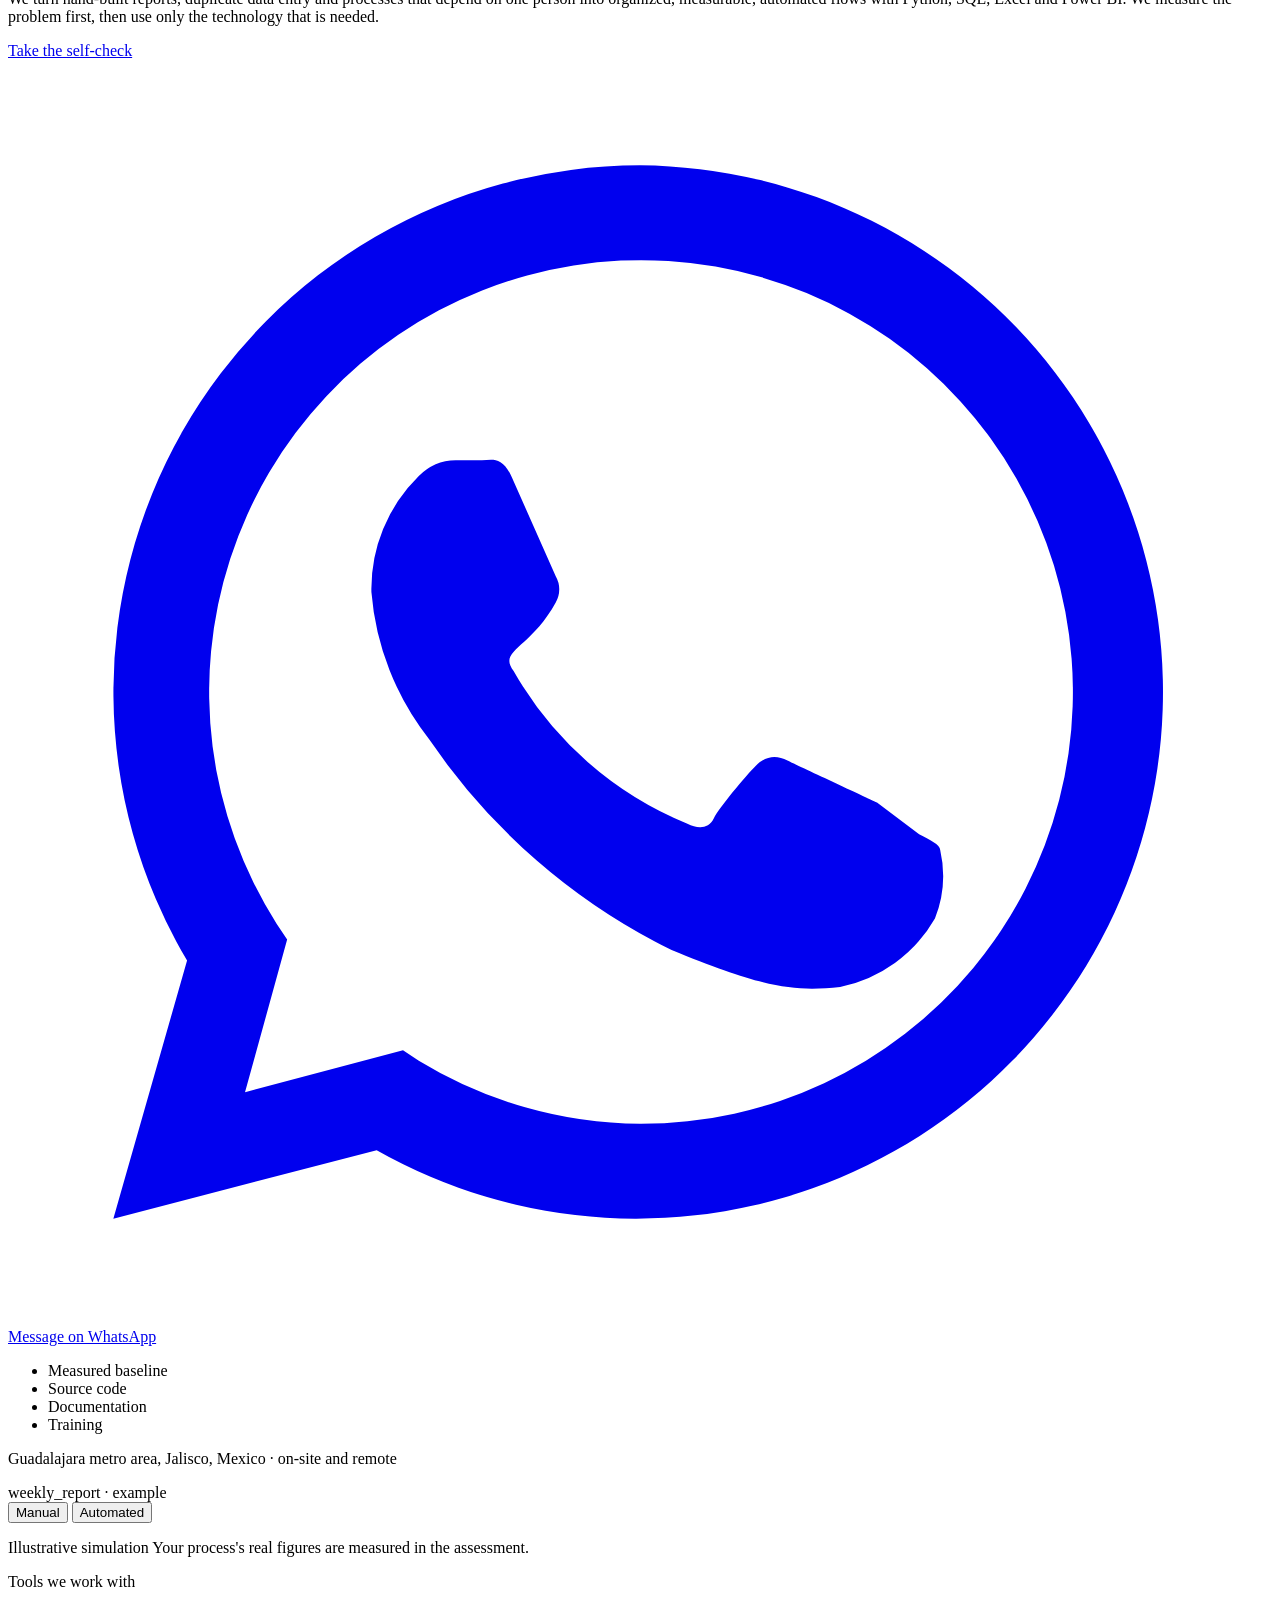
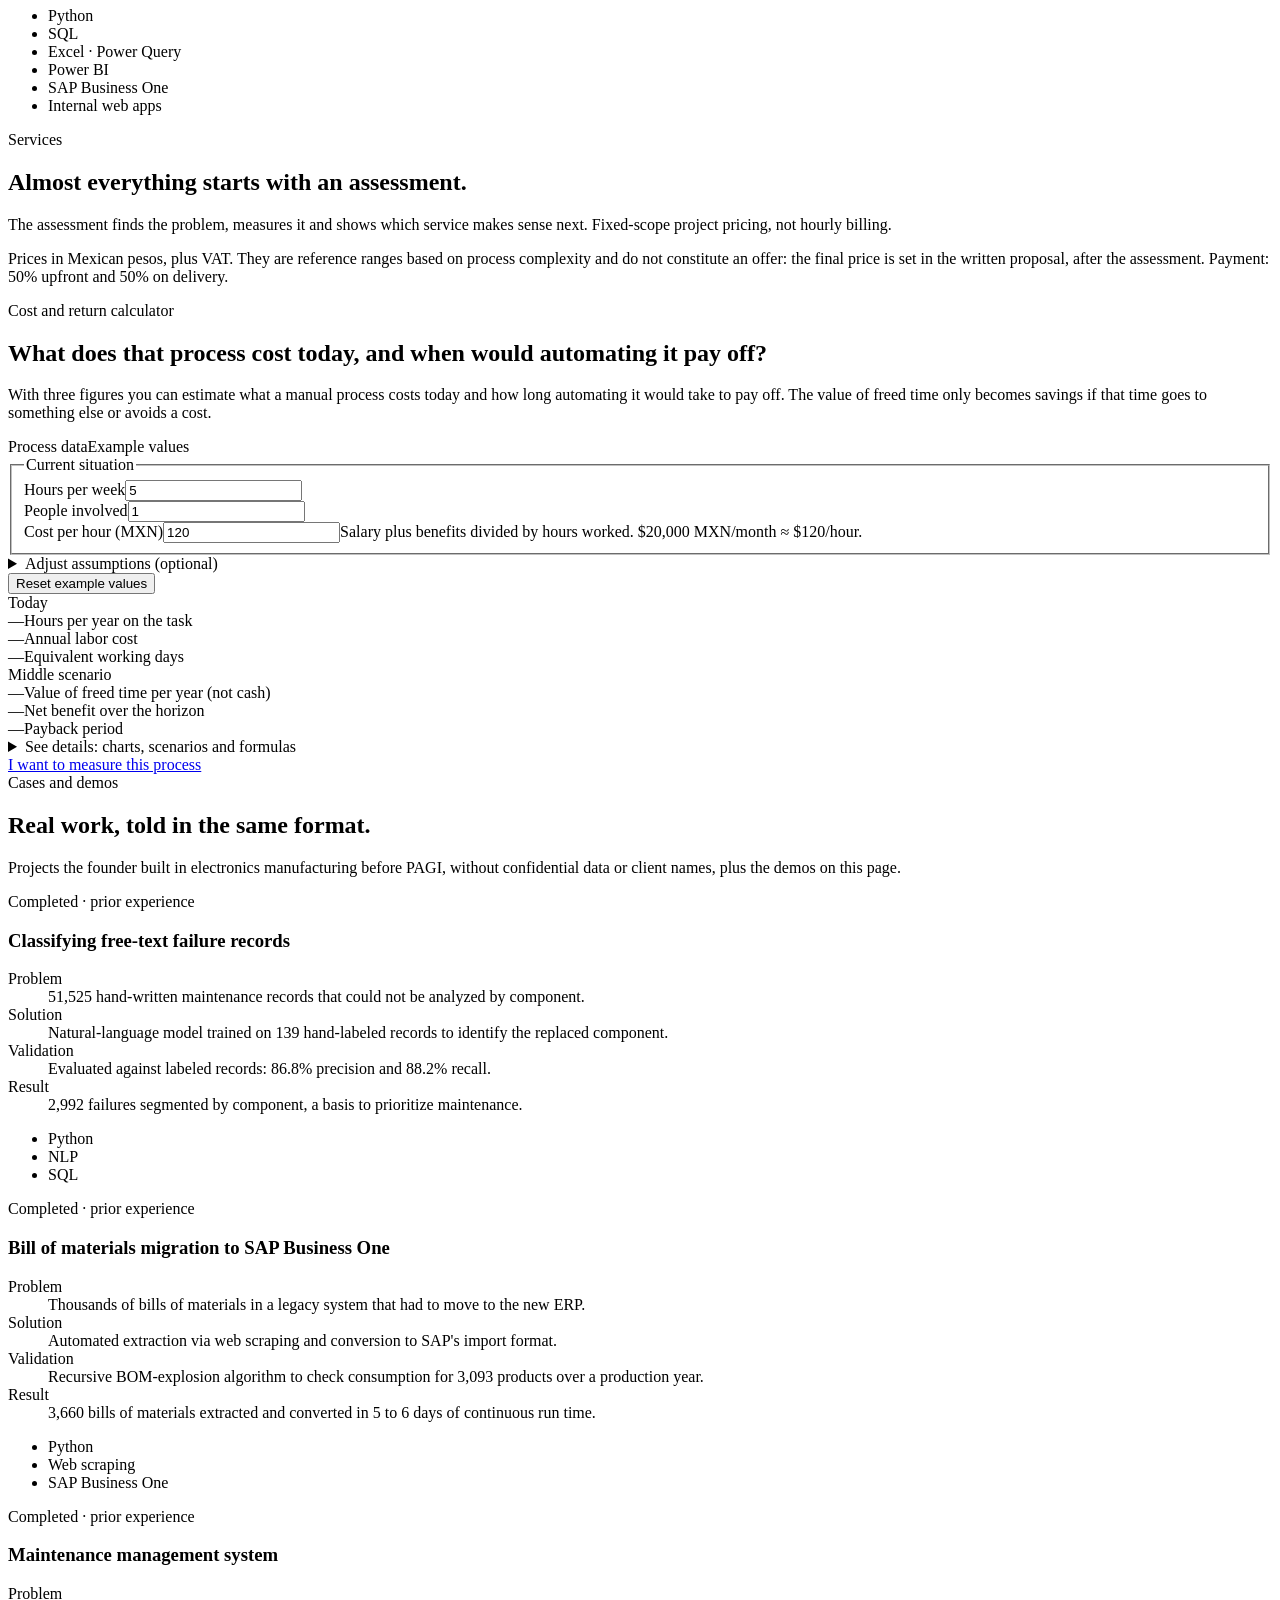
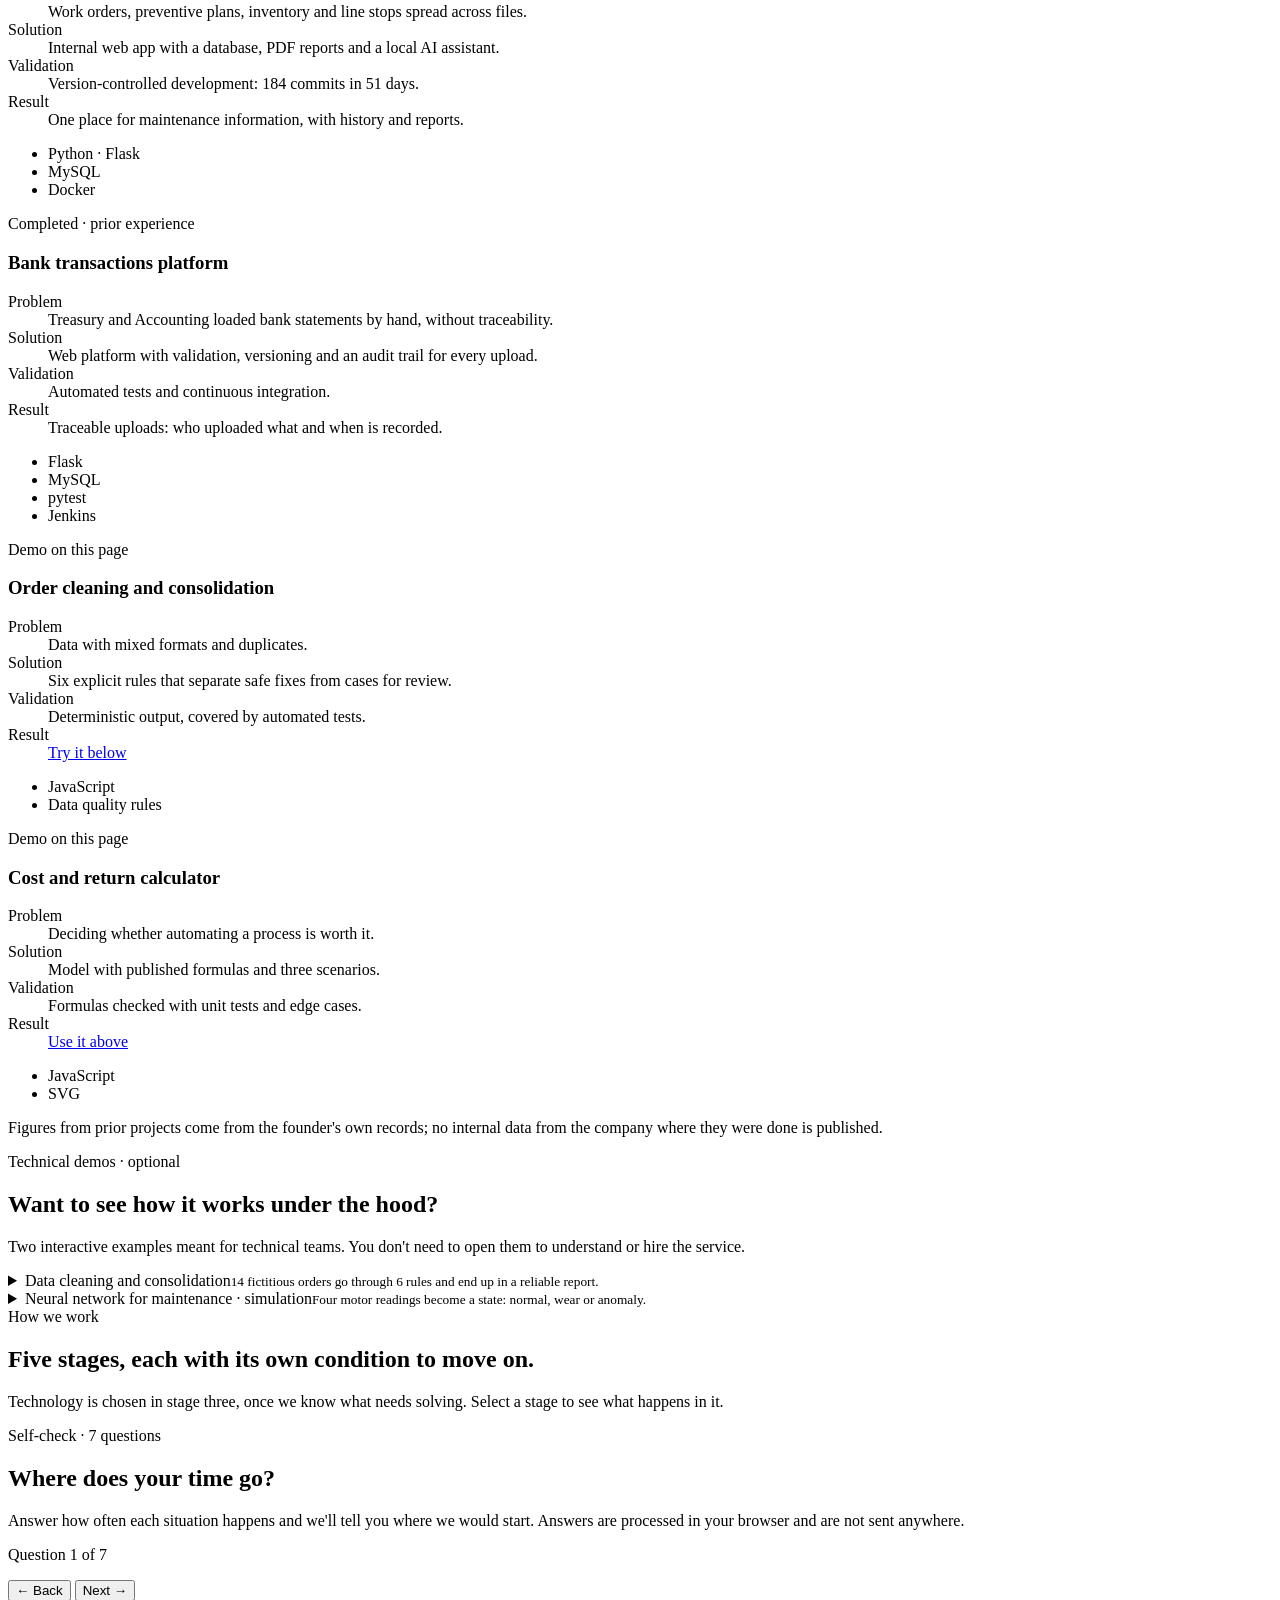
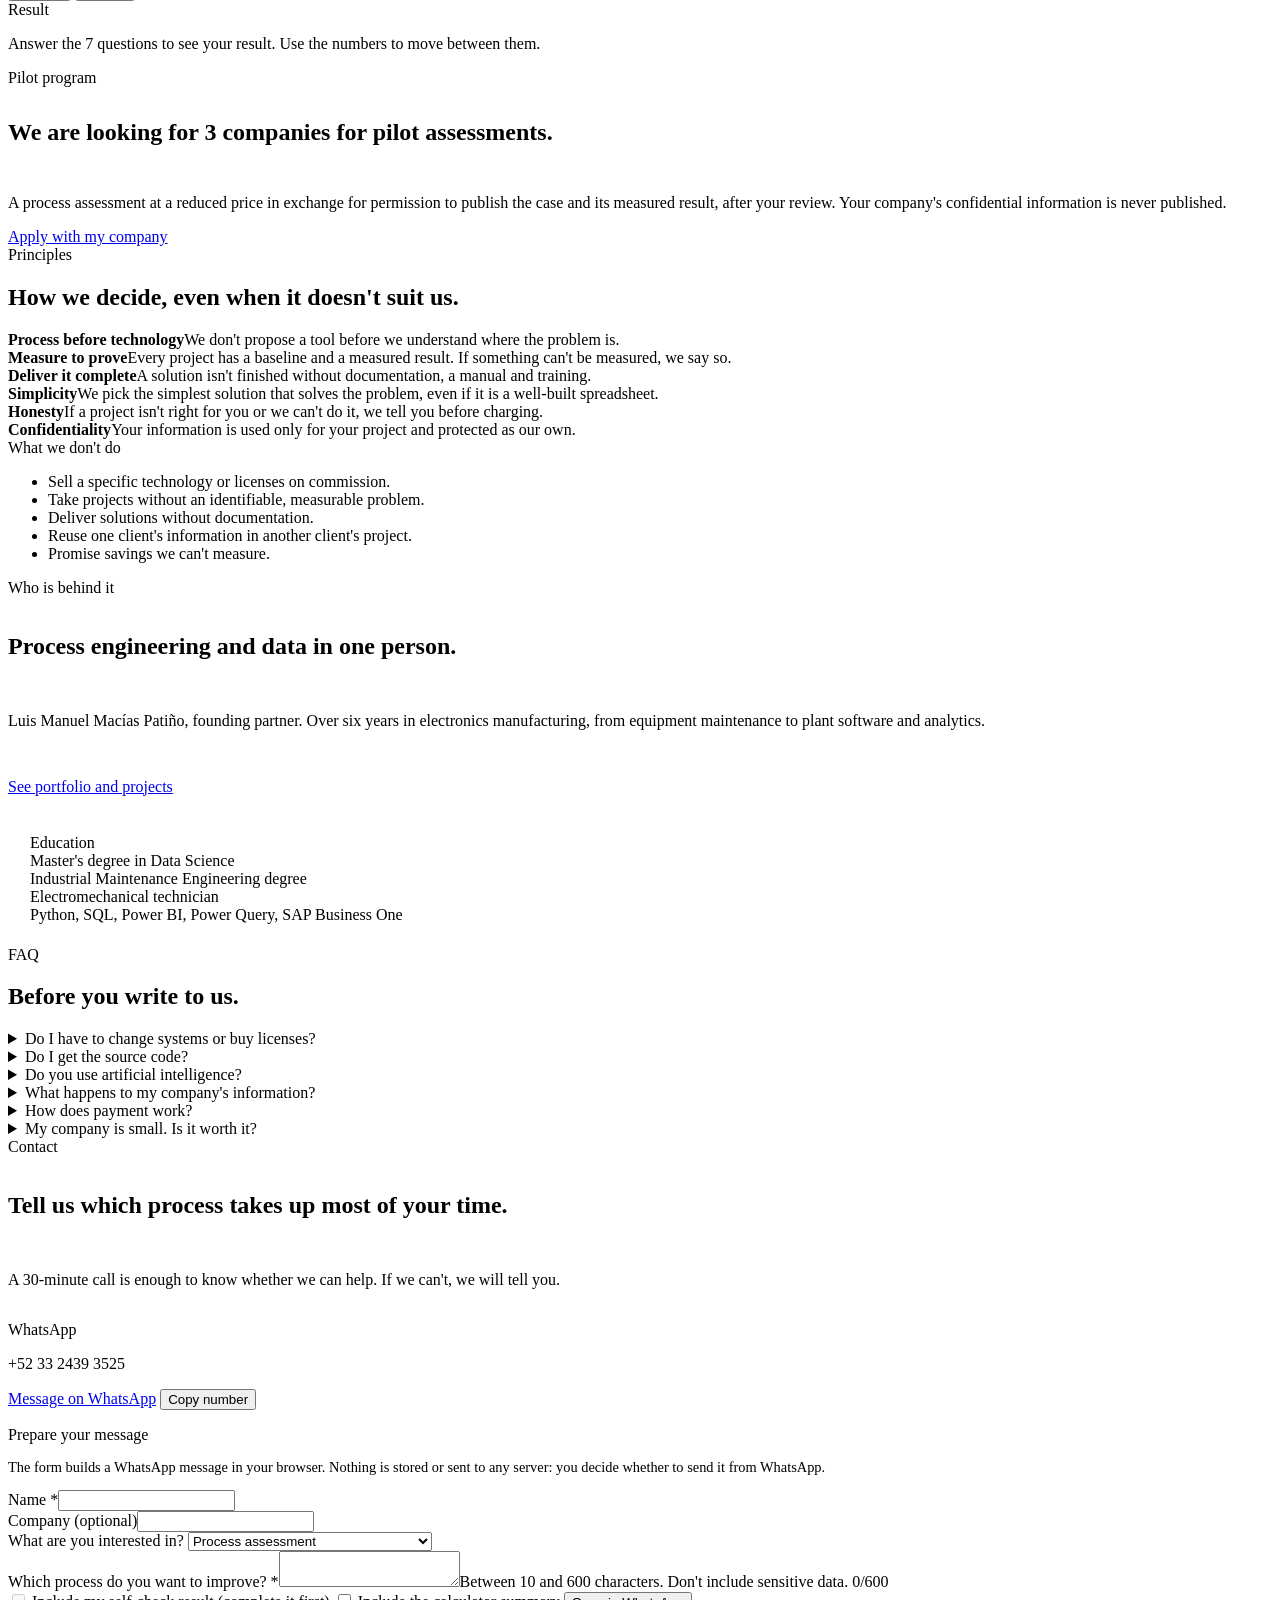
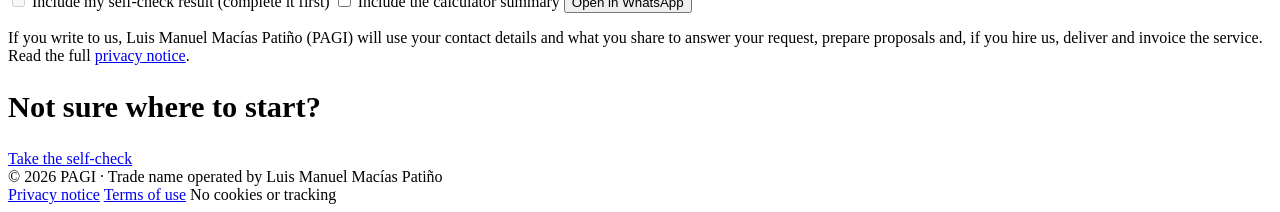
==== commit d92e501b: "PAGI v5: simpler English home" ====
--- a/en/index.html
+++ b/en/index.html
@@ -26,7 +26,7 @@
 <link rel="preconnect" href="https://fonts.googleapis.com">
 <link rel="preconnect" href="https://fonts.gstatic.com" crossorigin>
 <link rel="stylesheet" href="https://fonts.googleapis.com/css2?family=Archivo:wdth,wght@112,600;112,800&family=Hanken+Grotesk:wght@400;500;600&family=DM+Mono:wght@400;500&display=swap">
-<link rel="stylesheet" href="/pagi/style.css?v=4">
+<link rel="stylesheet" href="/pagi/style.css?v=5">
 <script type="application/ld+json">{"@context": "https://schema.org", "@type": "ProfessionalService", "name": "PAGI", "alternateName": "PAGI · Procesos automatizados con gestión e inteligencia", "url": "https://kawaiidatadev.github.io/pagi/", "image": "https://kawaiidatadev.github.io/pagi/og.png", "telephone": "+52 33 2439 3525", "email": "pychan.desuyo@gmail.com", "priceRange": "$5,000 - $35,000 MXN + IVA", "areaServed": {"@type": "AdministrativeArea", "name": "Zona Metropolitana de Guadalajara, Jalisco, México"}, "address": {"@type": "PostalAddress", "addressLocality": "Guadalajara", "addressRegion": "Jalisco", "addressCountry": "MX"}, "founder": {"@type": "Person", "name": "Luis Manuel Macías Patiño", "url": "https://kawaiidatadev.github.io/"}, "knowsAbout": ["Mejora de procesos", "Automatización de reportes", "Limpieza y validación de datos", "Power BI", "Power Query", "Python", "SQL", "Documentación de procesos"]}</script>
 </head>
 <body>
@@ -35,7 +35,7 @@
 <header class="top">
   <div class="wrap nav">
     <a class="brand" href="/pagi/en/" aria-label="PAGI, home"><svg class="brand-mark" aria-hidden="true" viewBox="0 0 64 64" xmlns="http://www.w3.org/2000/svg"><rect width="64" height="64" rx="14" fill="#0B1220"/><path d="M16 53V11h18a14 14 0 0 1 0 28H26v14z" fill="#fff"/><path d="M28 21L39 25L28 30" fill="none" stroke="#0B1220" stroke-width="2.4"/><circle cx="28" cy="21" r="3.2" fill="#2563EB"/><circle cx="28" cy="30" r="3.2" fill="#2563EB"/><circle cx="39" cy="25" r="3.6" fill="#F59E0B"/></svg><b>PAGI</b><small>Automated processes with management and intelligence</small></a>
-    <nav class="links" aria-label="Sections"><a href="#autodiagnostico">Self-check</a><a href="#servicios">Services</a><a href="#calculadora">Calculator</a><a href="#datos">Data</a><a href="#ia">AI</a><a href="#metodo">Method</a><a href="#casos">Cases</a><a href="#contacto">Contact</a></nav>
+    <nav class="links" aria-label="Sections"><a href="#servicios">Services</a><a href="#calculadora">Return</a><a href="#casos">Cases</a><a href="#metodo">Method</a><a href="#contacto">Contact</a></nav>
     <div class="tools">
       <a class="icon-btn" href="/pagi/" hreflang="es" lang="es" data-lang-ok data-lang-link title="Versión en español" aria-label="Versión en español">ES</a>
       <button class="icon-btn" type="button" id="theme-btn" aria-label="Change theme"></button>
@@ -44,7 +44,7 @@
       <button class="icon-btn menu-btn" type="button" id="menu-btn" aria-expanded="false" aria-controls="mobile-menu" aria-label="Menu"><svg viewBox="0 0 24 24" fill="none" stroke="currentColor" stroke-width="2" aria-hidden="true"><path d="M4 7h16M4 12h16M4 17h16"/></svg></button>
     </div>
   </div>
-  <div class="mobile-menu" id="mobile-menu" hidden><div class="wrap"><nav aria-label="Sections"><a href="#autodiagnostico">Self-check</a><a href="#servicios">Services</a><a href="#calculadora">Calculator</a><a href="#datos">Data</a><a href="#ia">AI</a><a href="#metodo">Method</a><a href="#casos">Cases</a><a href="#contacto">Contact</a><a class="btn primary" href="https://wa.me/523324393525?text=Hi%2C%20I%20saw%20the%20PAGI%20website%20and%20I%27m%20interested%20in%20a%20process%20assessment." target="_blank" rel="noopener">Book an assessment</a></nav></div></div>
+  <div class="mobile-menu" id="mobile-menu" hidden><div class="wrap"><nav aria-label="Sections"><a href="#servicios">Services</a><a href="#calculadora">Return</a><a href="#casos">Cases</a><a href="#metodo">Method</a><a href="#contacto">Contact</a><a class="btn primary" href="https://wa.me/523324393525?text=Hi%2C%20I%20saw%20the%20PAGI%20website%20and%20I%27m%20interested%20in%20a%20process%20assessment." target="_blank" rel="noopener">Book an assessment</a></nav></div></div>
   <span class="progress" id="progress" aria-hidden="true"></span>
 </header>
 <main id="main">
@@ -93,37 +93,7 @@
     </div>
   </div>
 
-  <section id="autodiagnostico">
-    <div class="wrap">
-      <div class="sec-head reveal">
-        <span class="label">Self-check · 7 questions</span>
-        <h2>Where does your time go?</h2>
-        <p class="lead">Answer how often each situation happens and we'll tell you where we would start. Answers are processed in your browser and are not sent anywhere.</p>
-      </div>
-      <div class="quiz">
-        <form class="card qbox reveal" id="quiz" novalidate>
-          <div class="qprog">
-            <div class="label" style="color:var(--ink)" id="qcount">Question 1 of 7</div>
-            <div class="bar" role="progressbar" aria-labelledby="qcount" aria-valuemin="0" aria-valuemax="7" aria-valuenow="0" id="qbar"><span></span></div>
-            <div class="qdots" id="qdots" aria-label="Go to question"></div>
-          </div>
-          <div id="qsteps"></div>
-          <p class="err" id="qerr" role="alert"></p>
-          <div class="qnav">
-            <button type="button" class="btn ghost" id="qprev">← Back</button>
-            <button type="button" class="btn blue" id="qnext">Next →</button>
-          </div>
-        </form>
-        <aside class="card result reveal" id="qresult" aria-live="polite" style="--d:1">
-          <span class="label">Result</span>
-          <p class="empty" id="qempty">Answer the 7 questions to see your result. Use the numbers to move between them.</p>
-          <div id="qout" hidden></div>
-        </aside>
-      </div>
-    </div>
-  </section>
-
-  <section id="servicios" class="flush">
+  <section id="servicios">
     <div class="wrap">
       <div class="sec-head reveal">
         <span class="label">Services</span>
@@ -140,7 +110,7 @@
       <div class="sec-head reveal">
         <span class="label">Cost and return calculator</span>
         <h2>What does that process cost today, and when would automating it pay off?</h2>
-        <p class="lead">Change the values using a real process. We separate the value of freed time from money you actually save: freed hours only become savings if that time is reused or avoids a cost.</p>
+        <p class="lead">With three figures you can estimate what a manual process costs today and how long automating it would take to pay off. The value of freed time only becomes savings if that time goes to something else or avoids a cost.</p>
       </div>
       <div class="calc">
         <form class="card reveal" id="calc" novalidate>
@@ -150,17 +120,20 @@
               <div class="field"><label for="c-horas">Hours per week</label><input id="c-horas" inputmode="decimal" value="5" aria-describedby="e-horas"><span class="err" id="e-horas"></span></div>
               <div class="field"><label for="c-personas">People involved</label><input id="c-personas" inputmode="numeric" value="1" aria-describedby="e-personas"><span class="err" id="e-personas"></span></div>
               <div class="field"><label for="c-costoHora">Cost per hour (MXN)</label><input id="c-costoHora" inputmode="decimal" value="120" aria-describedby="h-costo e-costoHora"><span class="hint" id="h-costo">Salary plus benefits divided by hours worked. $20,000 MXN/month ≈ $120/hour.</span><span class="err" id="e-costoHora"></span></div>
-              <div class="field"><label for="c-semanas">Operating weeks per year</label><input id="c-semanas" inputmode="numeric" value="48" aria-describedby="e-semanas"><span class="err" id="e-semanas"></span></div>
             </div>
           </fieldset>
+          <details class="fold adv"><summary>Adjust assumptions (optional)</summary>
+          <div class="fold-body">
           <fieldset><legend>Automation assumptions</legend>
             <div class="fields">
+              <div class="field"><label for="c-semanas">Operating weeks per year</label><input id="c-semanas" inputmode="numeric" value="48" aria-describedby="e-semanas"><span class="err" id="e-semanas"></span></div>
               <div class="field" style="grid-column:1/-1"><label for="c-reduccion">Potential reduction of manual work: <output id="o-reduccion" class="num">60%</output></label><input id="c-reduccion" type="range" min="0" max="95" step="5" value="60" aria-describedby="h-red"><span class="hint" id="h-red">Assumption. The real value is measured after the project.</span></div>
               <div class="field"><label for="c-inversion">Initial investment (MXN)</label><input id="c-inversion" inputmode="decimal" value="25000" aria-describedby="h-inv e-inversion"><span class="hint" id="h-inv">Example within the S2 service range.</span><span class="err" id="e-inversion"></span></div>
               <div class="field"><label for="c-recurrente">Recurring cost per year (MXN)</label><input id="c-recurrente" inputmode="decimal" value="0" aria-describedby="h-rec e-recurrente"><span class="hint" id="h-rec">Licenses, hosting or support. 0 if none.</span><span class="err" id="e-recurrente"></span></div>
               <div class="field"><label for="c-anios">Evaluation horizon (years)</label><input id="c-anios" inputmode="numeric" value="3" aria-describedby="e-anios"><span class="err" id="e-anios"></span></div>
             </div>
           </fieldset>
+          </div></details>
           <button type="button" class="btn ghost small" id="calc-reset">Reset example values</button>
         </form>
 
@@ -171,18 +144,22 @@
             <div class="tile"><span class="v" data-k="costoActual">—</span><span class="k">Annual labor cost</span></div>
             <div class="tile"><span class="v" data-k="dias">—</span><span class="k">Equivalent working days</span></div>
           </div>
+          <div class="group-title"><span class="label" style="color:var(--ink)">Middle scenario</span><span class="label" id="horizon-label"></span></div>
+          <div class="tiles">
+            <div class="tile key"><span class="v" data-k="valorLiberado">—</span><span class="k">Value of freed time per year (not cash)</span></div>
+            <div class="tile key"><span class="v" data-k="beneficioNeto">—</span><span class="k">Net benefit over the horizon</span></div>
+            <div class="tile key"><span class="v" data-k="recuperacion">—</span><span class="k">Payback period</span></div>
+          </div>
+          <details class="fold calc-more"><summary>See details: charts, scenarios and formulas</summary>
+          <div class="fold-body">
+          <div class="tiles">
+            <div class="tile"><span class="v" data-k="horasLiberadas">—</span><span class="k">Hours potentially freed per year</span></div>
+            <div class="tile"><span class="v" data-k="costoAutomatizado">—</span><span class="k">Annual cost with the automated process</span></div>
+            <div class="tile"><span class="v" data-k="inversion">—</span><span class="k">Initial investment</span></div>
+          </div>
           <div class="chart">
             <div class="cal" id="cal" role="img" aria-labelledby="cal-cap"></div>
             <p class="muted" style="font-size:.85rem" id="cal-cap"></p>
-          </div>
-          <div class="group-title"><span class="label" style="color:var(--ink)">Middle scenario</span><span class="label" id="horizon-label"></span></div>
-          <div class="tiles">
-            <div class="tile"><span class="v" data-k="horasLiberadas">—</span><span class="k">Hours potentially freed per year</span></div>
-            <div class="tile"><span class="v" data-k="valorLiberado">—</span><span class="k">Value of freed time per year (not cash)</span></div>
-            <div class="tile"><span class="v" data-k="costoAutomatizado">—</span><span class="k">Annual cost with the automated process</span></div>
-            <div class="tile"><span class="v" data-k="inversion">—</span><span class="k">Initial investment</span></div>
-            <div class="tile key"><span class="v" data-k="beneficioNeto">—</span><span class="k">Net benefit over the horizon</span></div>
-            <div class="tile key"><span class="v" data-k="recuperacion">—</span><span class="k">Payback period</span></div>
           </div>
           <div class="chart" id="ch-annual">
             <h3 style="font-size:1rem">Annual cost: current vs automated process</h3>
@@ -215,115 +192,9 @@
               <li>Scenarios: the chosen reduction × 0.6 (conservative), × 1 (middle) and × 1.3 capped at 95% (optimistic).</li>
             </ul>
           </details>
+          </div></details>
           <a class="btn primary" id="calc-cta" href="https://wa.me/523324393525" target="_blank" rel="noopener">I want to measure this process</a>
         </div>
-      </div>
-    </div>
-  </section>
-
-  <section id="datos" class="flush">
-    <div class="wrap">
-      <div class="sec-head reveal">
-        <span class="label">Demo · data cleaning and consolidation</span>
-        <h2>From a messy file to a reliable report.</h2>
-        <p class="lead">14 fictitious orders with the usual problems: stray spaces, mixed date formats, amounts with symbols, branches spelled several ways and a repeated id. The rules fix only what is safe; anything ambiguous goes to human review.</p>
-      </div>
-      <div class="console etl reveal" id="etl">
-        <div class="console-head">
-          <div class="dots" aria-hidden="true"><i></i><i></i><i></i></div>
-          <span class="label">pedidos_marzo.csv → pedidos_limpios</span>
-          <span class="sim">Fictitious data · runs in your browser with JavaScript</span>
-        </div>
-        <div class="console-body">
-          <div class="etl-controls">
-            <button type="button" class="btn primary" id="etl-run">Run rules</button>
-            <button type="button" class="btn ghost" id="etl-reset" disabled>Reset</button>
-            <span class="label" id="etl-state" aria-live="polite">Original data</span>
-          </div>
-          <ol class="rules" id="rules"></ol>
-          <div class="etl-sum" id="etl-sum" hidden></div>
-          <div class="qbar" id="etl-qbar" hidden role="img"></div>
-          <div class="tabs" role="tablist" aria-label="Data view" id="etl-tabs">
-            <button role="tab" id="tab-before" aria-selected="true" aria-controls="etl-table">Before</button>
-            <button role="tab" id="tab-after" aria-selected="false" aria-controls="etl-table" disabled>After</button>
-            <button role="tab" id="tab-cons" aria-selected="false" aria-controls="etl-table" disabled>Consolidated</button>
-          </div>
-          <div id="etl-table" role="tabpanel" aria-labelledby="tab-before"></div>
-          <noscript><p>The simulator needs JavaScript.</p></noscript>
-        </div>
-        <p class="console-foot">In a real project these rules are written in Python or SQL, documented and scheduled against your files or ERP. Here they run in JavaScript inside your browser so you can watch them work.</p>
-      </div>
-    </div>
-  </section>
-
-  <section id="ia" class="flush">
-    <div class="wrap">
-      <div class="sec-head reveal">
-        <span class="label">Neural lab · simulation</span>
-        <h2>How a neural network reasons about motor data.</h2>
-        <p class="lead">Four motor readings flow through four hidden neurons into three possible states. Move the values and watch the activations and connections change. The weights were set by hand so every step can be explained: this is an illustration, not a trained model or a diagnostic tool.</p>
-      </div>
-      <div class="console nn reveal" id="nn">
-        <div class="console-head">
-          <div class="dots" aria-hidden="true"><i></i><i></i><i></i></div>
-          <span class="label">pagi_neural_lab · 4 → 4 → 3</span>
-          <span class="sim">Simulation · hand-set weights</span>
-        </div>
-        <div class="console-body nn-grid">
-          <div class="nn-controls">
-            <span class="label">Example scenarios</span>
-            <div class="nn-presets" role="group" aria-label="Example scenarios">
-              <button type="button" class="btn ghost small" data-preset="normal">Normal</button>
-              <button type="button" class="btn ghost small" data-preset="desgaste">Wear</button>
-              <button type="button" class="btn ghost small" data-preset="calor">Overheating</button>
-              <button type="button" class="btn ghost small" data-preset="vibracion">High vibration</button>
-            </div>
-            <div class="nn-fields" id="nn-fields"></div>
-            <div class="nn-run">
-              <button type="button" class="btn primary small" id="nn-run">Run inference</button>
-              <button type="button" class="btn ghost small" id="nn-pause" aria-pressed="false" disabled>Pause</button>
-              <button type="button" class="btn ghost small" id="nn-reset">Reset</button>
-            </div>
-            <p class="label nn-state" id="nn-state" aria-live="polite"></p>
-          </div>
-          <figure class="nn-figure">
-            <div class="nn-svgbox"><svg id="nn-svg" role="group" aria-labelledby="nn-desc"></svg></div>
-            <figcaption class="nn-legend">
-              <span><i class="lg pos"></i>Positive weight</span>
-              <span><i class="lg neg"></i>Negative weight (dashed)</span>
-              <span><i class="lg act"></i>Fill = activation</span>
-              <span>Thickness = weight size. Tap a neuron to see its calculation.</span>
-            </figcaption>
-            <p class="sr-only" id="nn-desc"></p>
-          </figure>
-          <div class="nn-side">
-            <div class="nn-outbox">
-              <span class="label">Output (softmax)</span>
-              <div class="nn-out" id="nn-out"></div>
-              <p class="nn-interp" id="nn-interp"></p>
-            </div>
-            <div class="nn-explain" id="nn-explain" aria-live="polite"></div>
-          </div>
-        </div>
-        <details class="nn-table">
-          <summary>See all values in a table</summary>
-          <div class="table-wrap" tabindex="0" role="region" aria-label="Network values"><table id="nn-tbl"></table></div>
-        </details>
-        <p class="console-foot">Illustrative simulation with simplified variables: temperature, vibration, current and hours are not enough to diagnose a real machine. In a real project we train the model on the client's history, validate it on unseen data and report its accuracy, as in the failure classification case.</p>
-      </div>
-    </div>
-  </section>
-
-  <section id="metodo" class="flush">
-    <div class="wrap">
-      <div class="sec-head reveal">
-        <span class="label">How we work</span>
-        <h2>Five stages, each with its own condition to move on.</h2>
-        <p class="lead">Technology is chosen in stage three, once we know what needs solving. Select a stage to see what happens in it.</p>
-      </div>
-      <div class="method">
-        <div class="steps reveal" role="tablist" aria-label="Method stages" id="steps"><span class="rail" id="rail" aria-hidden="true"></span></div>
-        <div class="card panel reveal" role="tabpanel" id="mpanel" tabindex="0"></div>
       </div>
     </div>
   </section>
@@ -364,7 +235,7 @@
           <dl><dt>Problem</dt><dd>Data with mixed formats and duplicates.</dd>
           <dt>Solution</dt><dd>Six explicit rules that separate safe fixes from cases for review.</dd>
           <dt>Validation</dt><dd>Deterministic output, covered by automated tests.</dd>
-          <dt>Result</dt><dd><a href="#datos">Try it above</a></dd></dl>
+          <dt>Result</dt><dd><a href="#datos">Try it below</a></dd></dl>
           <ul class="techs"><li>JavaScript</li><li>Data quality rules</li></ul></article>
         <article class="case reveal" style="--d:1"><span class="pill demo">Demo on this page</span><h3>Cost and return calculator</h3>
           <dl><dt>Problem</dt><dd>Deciding whether automating a process is worth it.</dd>
@@ -374,6 +245,145 @@
           <ul class="techs"><li>JavaScript</li><li>SVG</li></ul></article>
       </div>
       <p class="case-note">Figures from prior projects come from the founder's own records; no internal data from the company where they were done is published.</p>
+    </div>
+  </section>
+
+  <section id="demos" class="flush">
+    <div class="wrap">
+      <div class="sec-head reveal">
+        <span class="label">Technical demos · optional</span>
+        <h2>Want to see how it works under the hood?</h2>
+        <p class="lead">Two interactive examples meant for technical teams. You don't need to open them to understand or hire the service.</p>
+      </div>
+      <div class="demos">
+        <details class="fold demo reveal" id="datos"><summary><span>Data cleaning and consolidation<small>14 fictitious orders go through 6 rules and end up in a reliable report.</small></span></summary>
+          <div class="fold-body">
+            <p class="lead">14 fictitious orders with the usual problems: stray spaces, mixed date formats, amounts with symbols, branches spelled several ways and a repeated id. The rules fix only what is safe; anything ambiguous goes to human review.</p>
+      <div class="console etl" id="etl">
+        <div class="console-head">
+          <div class="dots" aria-hidden="true"><i></i><i></i><i></i></div>
+          <span class="label">pedidos_marzo.csv → pedidos_limpios</span>
+          <span class="sim">Fictitious data · runs in your browser with JavaScript</span>
+        </div>
+        <div class="console-body">
+          <div class="etl-controls">
+            <button type="button" class="btn primary" id="etl-run">Run rules</button>
+            <button type="button" class="btn ghost" id="etl-reset" disabled>Reset</button>
+            <span class="label" id="etl-state" aria-live="polite">Original data</span>
+          </div>
+          <ol class="rules" id="rules"></ol>
+          <div class="etl-sum" id="etl-sum" hidden></div>
+          <div class="qbar" id="etl-qbar" hidden role="img"></div>
+          <div class="tabs" role="tablist" aria-label="Data view" id="etl-tabs">
+            <button role="tab" id="tab-before" aria-selected="true" aria-controls="etl-table">Before</button>
+            <button role="tab" id="tab-after" aria-selected="false" aria-controls="etl-table" disabled>After</button>
+            <button role="tab" id="tab-cons" aria-selected="false" aria-controls="etl-table" disabled>Consolidated</button>
+          </div>
+          <div id="etl-table" role="tabpanel" aria-labelledby="tab-before"></div>
+          <noscript><p>The simulator needs JavaScript.</p></noscript>
+        </div>
+        <p class="console-foot">In a real project these rules are written in Python or SQL, documented and scheduled against your files or ERP. Here they run in JavaScript inside your browser so you can watch them work.</p>
+      </div>
+          </div>
+        </details>
+        <details class="fold demo reveal" id="ia"><summary><span>Neural network for maintenance · simulation<small>Four motor readings become a state: normal, wear or anomaly.</small></span></summary>
+          <div class="fold-body">
+            <p class="lead">Four motor readings flow through four hidden neurons into three possible states. Move the values and watch the activations and connections change. The weights were set by hand so every step can be explained: this is an illustration, not a trained model or a diagnostic tool.</p>
+      <div class="console nn" id="nn">
+        <div class="console-head">
+          <div class="dots" aria-hidden="true"><i></i><i></i><i></i></div>
+          <span class="label">pagi_neural_lab · 4 → 4 → 3</span>
+          <span class="sim">Simulation · hand-set weights</span>
+        </div>
+        <div class="console-body nn-grid">
+          <div class="nn-controls">
+            <span class="label">Example scenarios</span>
+            <div class="nn-presets" role="group" aria-label="Example scenarios">
+              <button type="button" class="btn ghost small" data-preset="normal">Normal</button>
+              <button type="button" class="btn ghost small" data-preset="desgaste">Wear</button>
+              <button type="button" class="btn ghost small" data-preset="calor">Overheating</button>
+              <button type="button" class="btn ghost small" data-preset="vibracion">High vibration</button>
+            </div>
+            <div class="nn-fields" id="nn-fields"></div>
+            <div class="nn-run">
+              <button type="button" class="btn primary small" id="nn-run">Run inference</button>
+              <button type="button" class="btn ghost small" id="nn-pause" aria-pressed="false" disabled>Pause</button>
+              <button type="button" class="btn ghost small" id="nn-reset">Reset</button>
+            </div>
+            <p class="label nn-state" id="nn-state" aria-live="polite"></p>
+          </div>
+          <figure class="nn-figure">
+            <div class="nn-svgbox"><svg id="nn-svg" role="group" aria-labelledby="nn-desc"></svg></div>
+            <figcaption class="nn-legend">
+              <span><i class="lg pos"></i>Positive weight</span>
+              <span><i class="lg neg"></i>Negative weight (dashed)</span>
+              <span><i class="lg act"></i>Fill = activation</span>
+              <span>Thickness = weight size. Tap a neuron to see its calculation.</span>
+            </figcaption>
+            <p class="sr-only" id="nn-desc"></p>
+          </figure>
+          <div class="nn-side">
+            <div class="nn-outbox">
+              <span class="label">Output (softmax)</span>
+              <div class="nn-out" id="nn-out"></div>
+              <p class="nn-interp" id="nn-interp"></p>
+            </div>
+            <div class="nn-explain" id="nn-explain" aria-live="polite"></div>
+          </div>
+        </div>
+        <details class="nn-table">
+          <summary>See all values in a table</summary>
+          <div class="table-wrap" tabindex="0" role="region" aria-label="Network values"><table id="nn-tbl"></table></div>
+        </details>
+        <p class="console-foot">Illustrative simulation with simplified variables: temperature, vibration, current and hours are not enough to diagnose a real machine. In a real project we train the model on the client's history, validate it on unseen data and report its accuracy, as in the failure classification case.</p>
+      </div>
+          </div>
+        </details>
+      </div>
+    </div>
+  </section>
+
+  <section id="metodo" class="flush">
+    <div class="wrap">
+      <div class="sec-head reveal">
+        <span class="label">How we work</span>
+        <h2>Five stages, each with its own condition to move on.</h2>
+        <p class="lead">Technology is chosen in stage three, once we know what needs solving. Select a stage to see what happens in it.</p>
+      </div>
+      <div class="method">
+        <div class="steps reveal" role="tablist" aria-label="Method stages" id="steps"><span class="rail" id="rail" aria-hidden="true"></span></div>
+        <div class="card panel reveal" role="tabpanel" id="mpanel" tabindex="0"></div>
+      </div>
+    </div>
+  </section>
+
+  <section id="autodiagnostico" class="flush">
+    <div class="wrap">
+      <div class="sec-head reveal">
+        <span class="label">Self-check · 7 questions</span>
+        <h2>Where does your time go?</h2>
+        <p class="lead">Answer how often each situation happens and we'll tell you where we would start. Answers are processed in your browser and are not sent anywhere.</p>
+      </div>
+      <div class="quiz">
+        <form class="card qbox reveal" id="quiz" novalidate>
+          <div class="qprog">
+            <div class="label" style="color:var(--ink)" id="qcount">Question 1 of 7</div>
+            <div class="bar" role="progressbar" aria-labelledby="qcount" aria-valuemin="0" aria-valuemax="7" aria-valuenow="0" id="qbar"><span></span></div>
+            <div class="qdots" id="qdots" aria-label="Go to question"></div>
+          </div>
+          <div id="qsteps"></div>
+          <p class="err" id="qerr" role="alert"></p>
+          <div class="qnav">
+            <button type="button" class="btn ghost" id="qprev">← Back</button>
+            <button type="button" class="btn blue" id="qnext">Next →</button>
+          </div>
+        </form>
+        <aside class="card result reveal" id="qresult" aria-live="polite" style="--d:1">
+          <span class="label">Result</span>
+          <p class="empty" id="qempty">Answer the 7 questions to see your result. Use the numbers to move between them.</p>
+          <div id="qout" hidden></div>
+        </aside>
+      </div>
     </div>
   </section>
 
@@ -556,7 +566,7 @@
  {"t":"Automate","obj":"Build the simplest solution that solves the problem.","act":["Choose the tool: Excel and Power Query, Python, SQL or the ERP","Develop under version control","Test with real anonymized data where possible"],"in":["Approved process","Read access to sources"],"out":["Working solution","Project source code"],"ok":["Passes the agreed tests","Works with the client's real files"],"gate":"The client validates the solution with real data."},
  {"t":"Document","obj":"Make sure the client can run the solution without depending on PAGI.","act":["Write the user manual","Document installation and configuration","Train the team"],"in":["Validated solution"],"out":["User manual","Technical documentation","Training session"],"ok":["Someone else runs the process using the documentation"],"gate":"Signed delivery record and final payment made."},
  {"t":"Measure","obj":"Compare the result against the baseline.","act":["Measure times and errors with the new process","Compare against stage 1","Propose the next improvement"],"in":["Baseline","Weeks of operation with the solution"],"out":["Measured before-and-after result","KPI for follow-up"],"ok":["The result uses the same unit as the baseline","If it didn't improve, it is stated and explained"],"gate":"Project closure or move to support (S5)."}],
-"mL":{"stage":"Stage","obj":"Objective","act":"Activities","in":"Inputs","out":"Deliverables","ok":"Acceptance criteria","gate":"To move on","prev":"← Previous stage","next":"Next stage →"},
+"mL":{"stage":"Stage","obj":"Objective","act":"Activities","in":"Inputs","out":"Deliverables","ok":"Acceptance criteria","gate":"To move on","more":"See activities, inputs and criteria","prev":"← Previous stage","next":"Next stage →"},
 "calc":{"empty":"Enter a number.","range":"Outside the allowed range.","integer":"Use a whole number.","stale":"Fix the marked fields to update the results.","h":"h","days":"days","months":"months","years":"years","year":"year","none":"Does not pay back","noInv":"No investment","beyond":"(beyond the horizon)","na":"N/A","cons":"Conservative","mid":"Middle","opt":"Optimistic","cur":"Current","aut":"Automated","month":"Month","horizon":"horizon",
  "calCap":"Each square is a working day. Orange: days spent on the task; green: days that would be freed in the middle scenario.",
  "calFull":"The task takes more than every working day of the year: more than one full-time person.",
@@ -594,8 +604,8 @@
     </nav>
   </div>
 </footer>
-<script src="/pagi/site.js?v=4" defer></script>
-<script src="/pagi/logic.js?v=4" defer></script>
-<script src="/pagi/app.js?v=4" defer></script>
+<script src="/pagi/site.js?v=5" defer></script>
+<script src="/pagi/logic.js?v=5" defer></script>
+<script src="/pagi/app.js?v=5" defer></script>
 </body>
 </html>
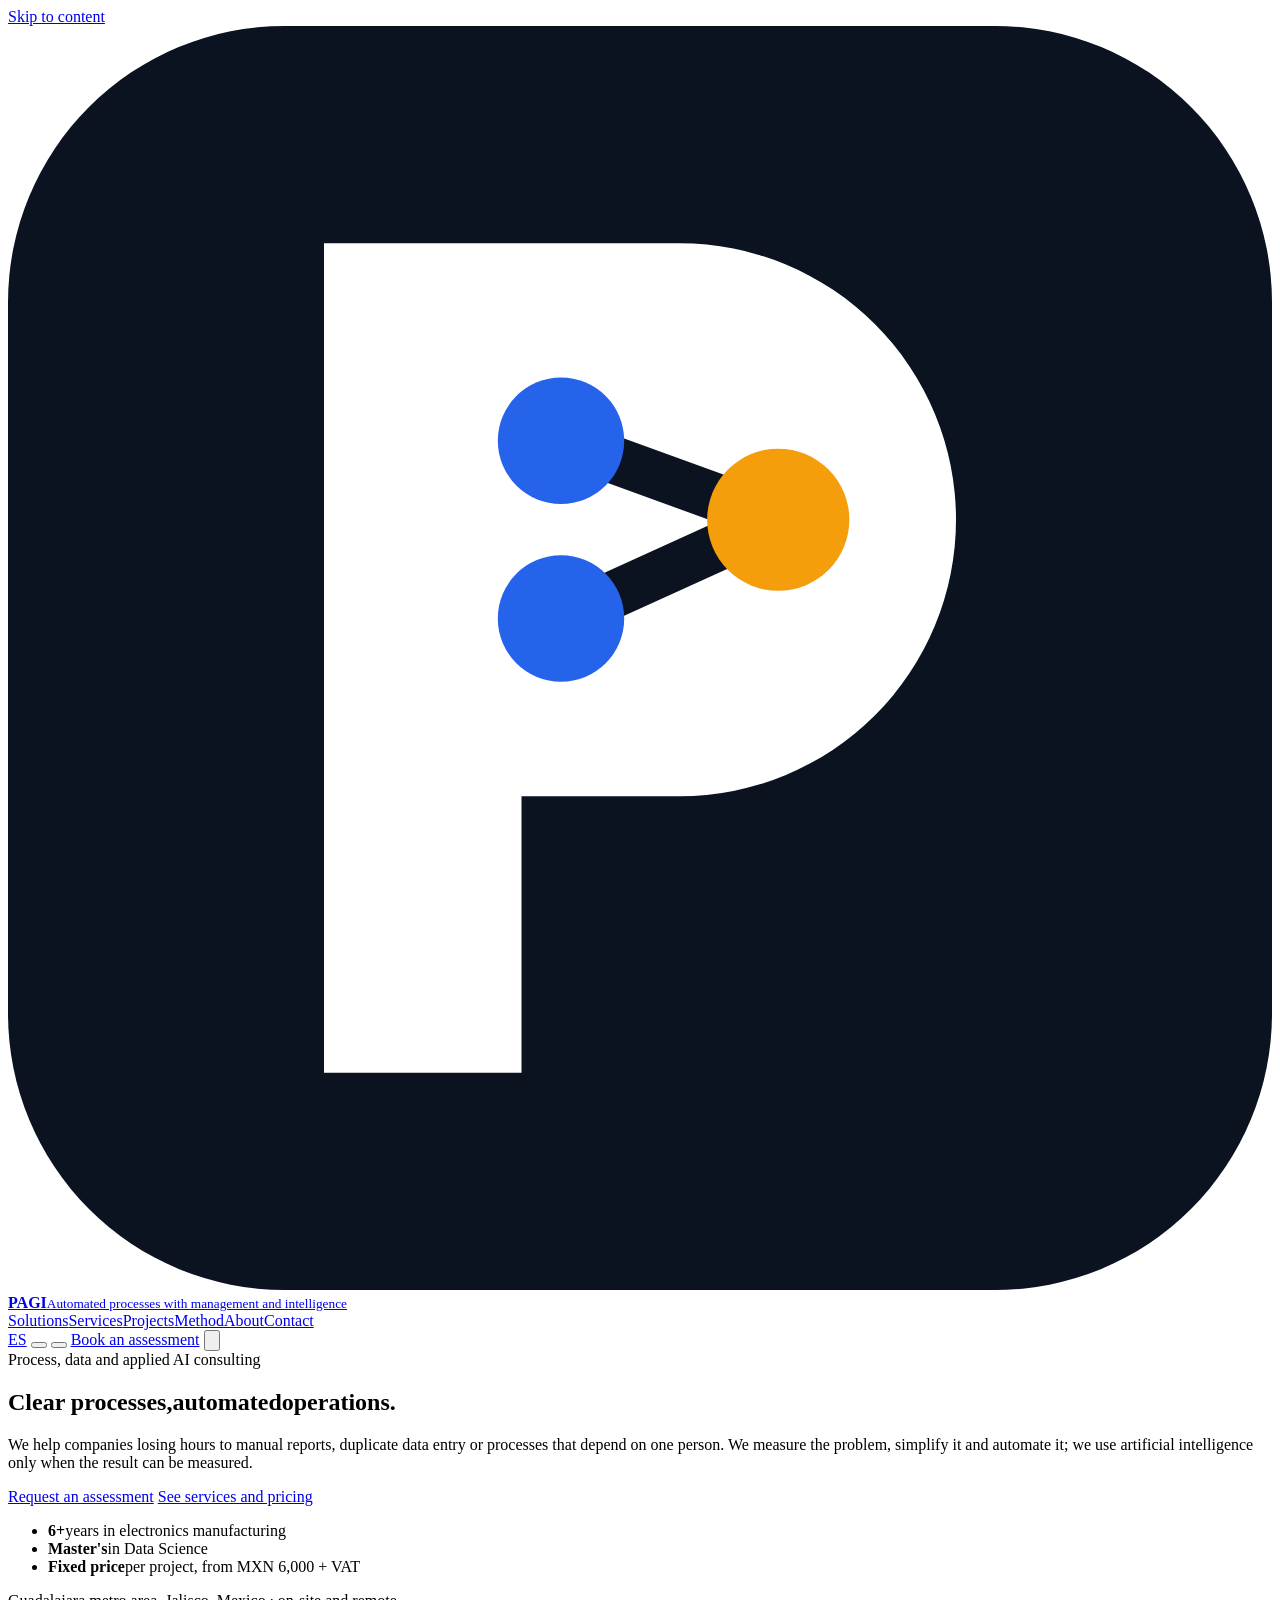
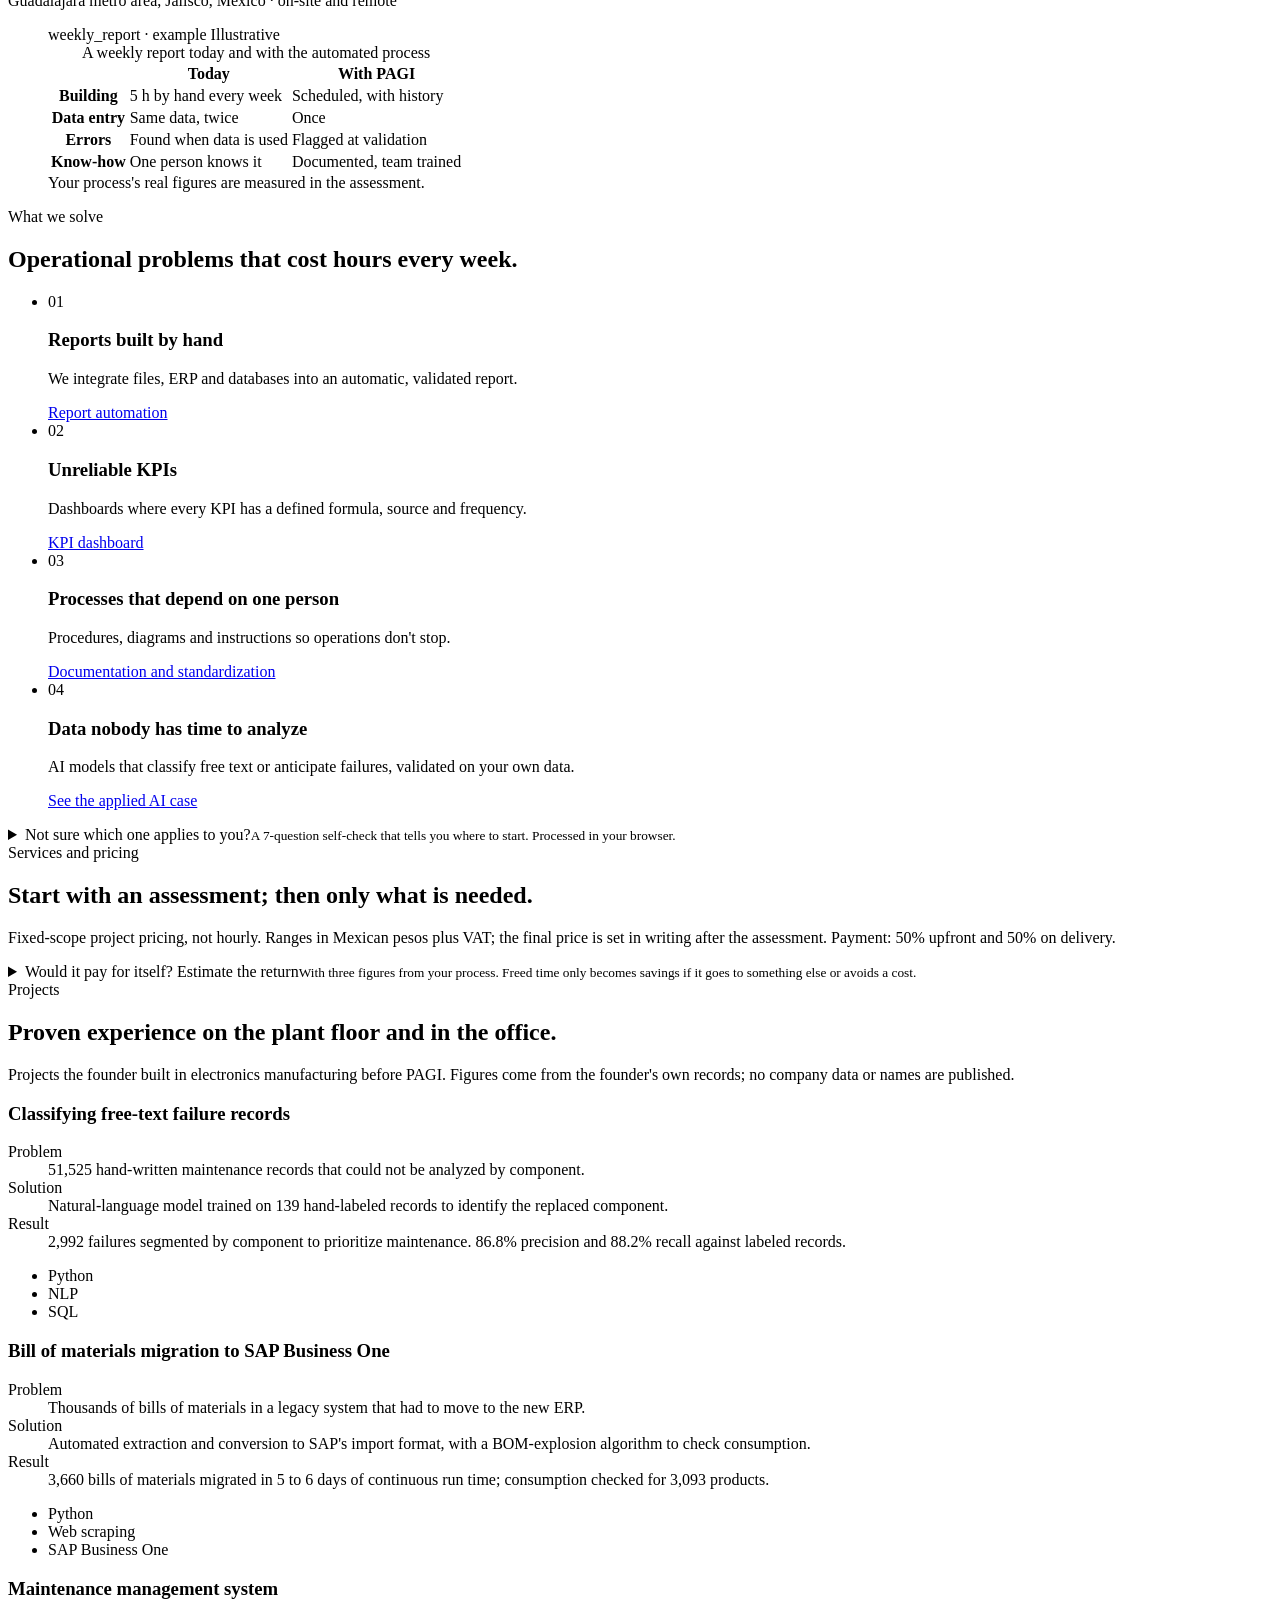
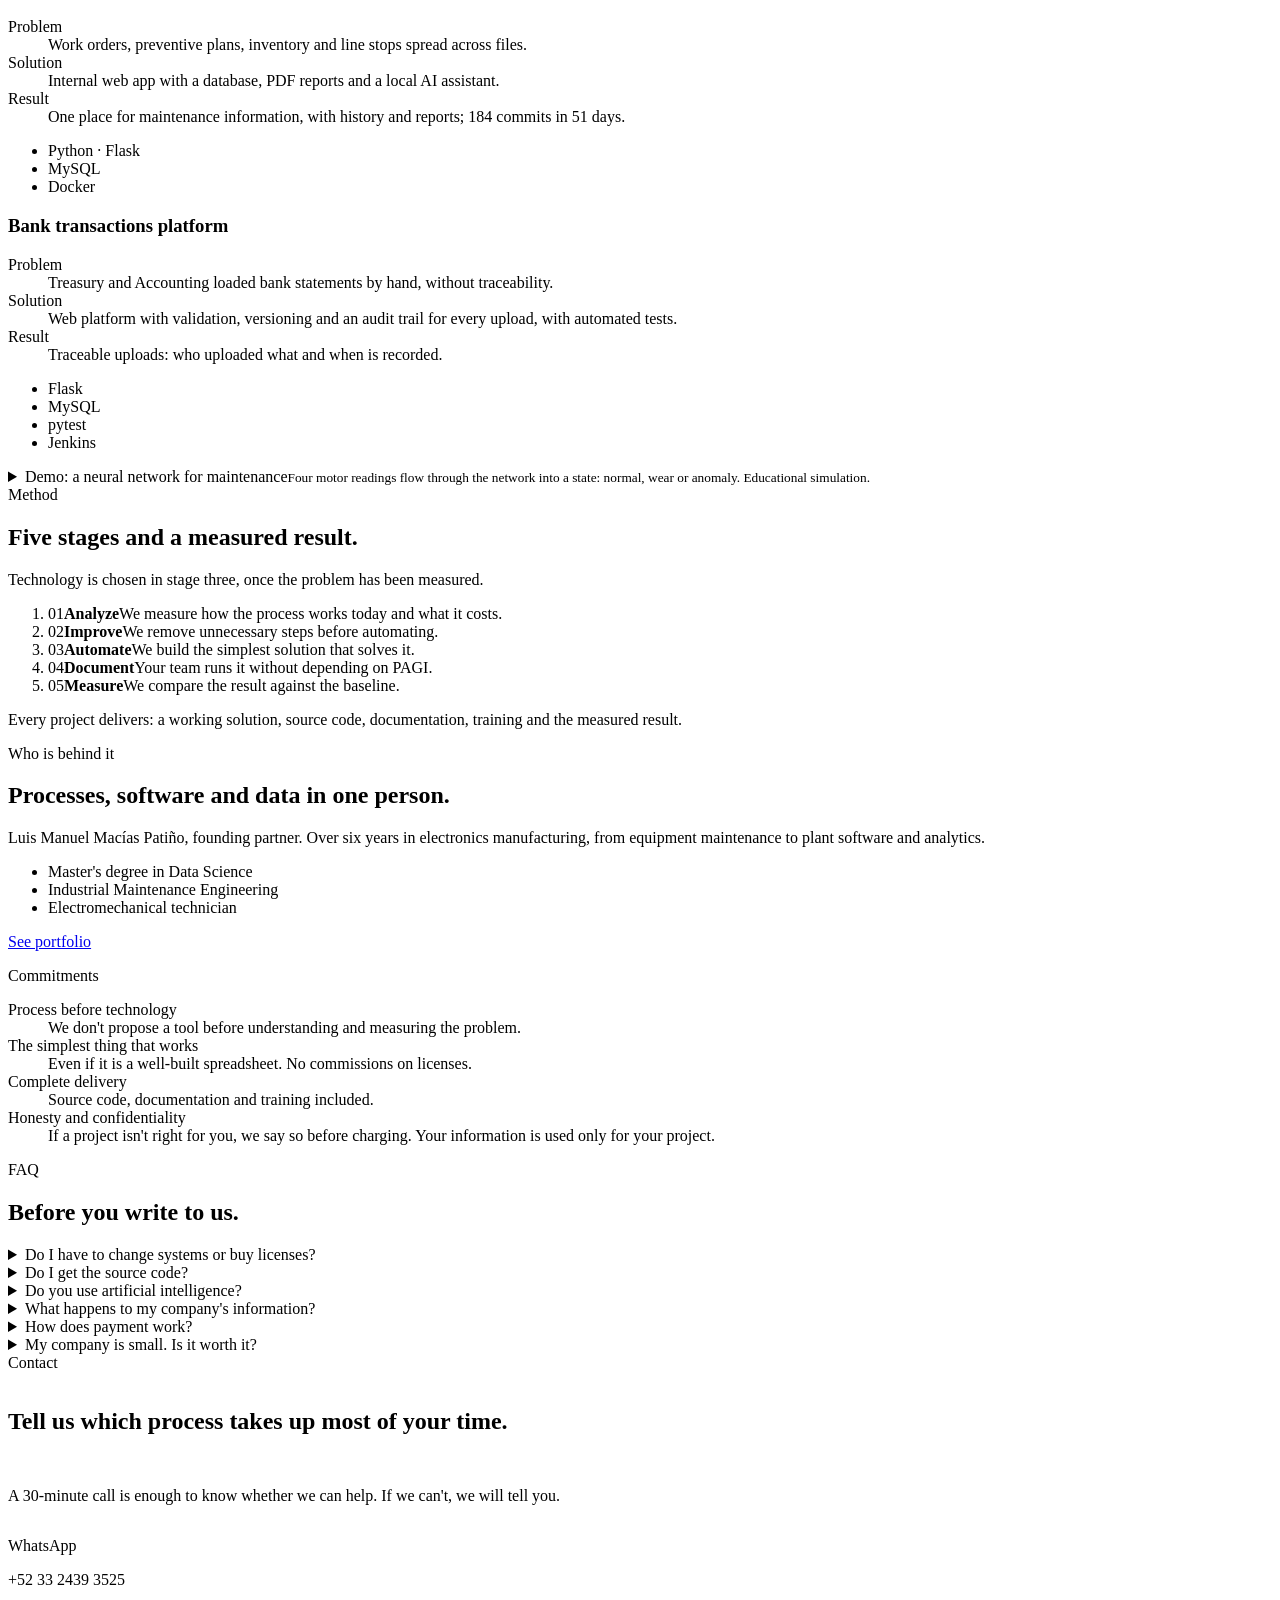
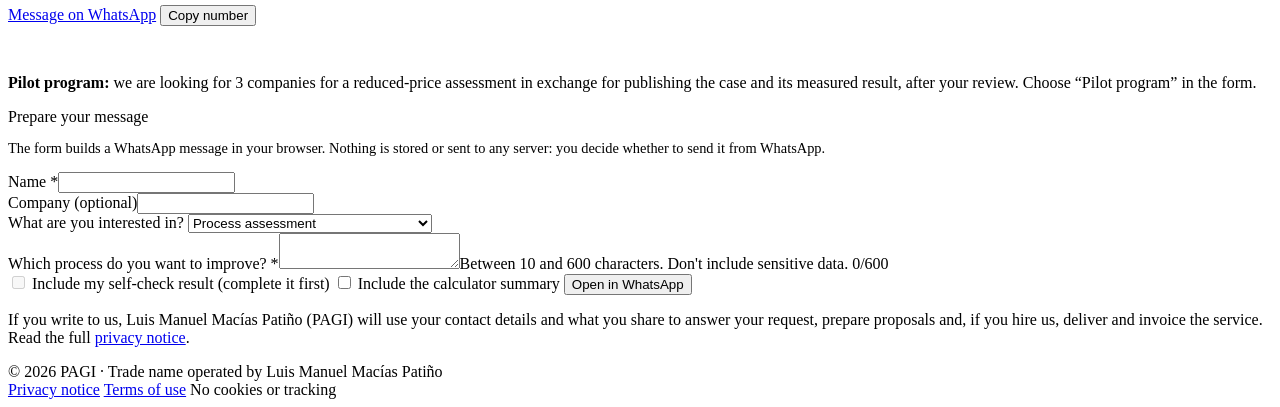
==== commit 8f5163be: "PAGI v6: English home redesign" ====
--- a/en/index.html
+++ b/en/index.html
@@ -3,8 +3,8 @@
 <head>
 <meta charset="utf-8">
 <meta name="viewport" content="width=device-width, initial-scale=1, viewport-fit=cover">
-<title>PAGI · Process automation with Python, SQL and Power BI for SMEs</title>
-<meta name="description" content="Consulting for SMEs in Guadalajara, Mexico: process assessments, report automation with Python and SQL, Power BI dashboards and documentation. Try the self-check, the ROI calculator and the data-cleaning demo.">
+<title>PAGI · Process automation, data and applied AI for businesses</title>
+<meta name="description" content="Technology consulting in Guadalajara, Mexico: process assessment and improvement, report automation, KPI dashboards, documentation and applied artificial intelligence. Fixed price per project.">
 <link rel="canonical" href="https://kawaiidatadev.github.io/pagi/en/">
 <link rel="alternate" hreflang="es" href="https://kawaiidatadev.github.io/pagi/">
 <link rel="alternate" hreflang="en" href="https://kawaiidatadev.github.io/pagi/en/">
@@ -15,8 +15,8 @@
 <meta property="og:type" content="website">
 <meta property="og:site_name" content="PAGI">
 <meta property="og:locale" content="en_US">
-<meta property="og:title" content="PAGI · Process automation with Python, SQL and Power BI for SMEs">
-<meta property="og:description" content="Consulting for SMEs in Guadalajara, Mexico: process assessments, report automation with Python and SQL, Power BI dashboards and documentation. Try the self-check, the ROI calculator and the data-cleaning demo.">
+<meta property="og:title" content="PAGI · Process automation, data and applied AI for businesses">
+<meta property="og:description" content="Technology consulting in Guadalajara, Mexico: process assessment and improvement, report automation, KPI dashboards, documentation and applied artificial intelligence. Fixed price per project.">
 <meta property="og:url" content="https://kawaiidatadev.github.io/pagi/en/">
 <meta property="og:image" content="https://kawaiidatadev.github.io/pagi/og.png">
 <meta property="og:image:width" content="1200">
@@ -26,8 +26,8 @@
 <link rel="preconnect" href="https://fonts.googleapis.com">
 <link rel="preconnect" href="https://fonts.gstatic.com" crossorigin>
 <link rel="stylesheet" href="https://fonts.googleapis.com/css2?family=Archivo:wdth,wght@112,600;112,800&family=Hanken+Grotesk:wght@400;500;600&family=DM+Mono:wght@400;500&display=swap">
-<link rel="stylesheet" href="/pagi/style.css?v=5">
-<script type="application/ld+json">{"@context": "https://schema.org", "@type": "ProfessionalService", "name": "PAGI", "alternateName": "PAGI · Procesos automatizados con gestión e inteligencia", "url": "https://kawaiidatadev.github.io/pagi/", "image": "https://kawaiidatadev.github.io/pagi/og.png", "telephone": "+52 33 2439 3525", "email": "pychan.desuyo@gmail.com", "priceRange": "$5,000 - $35,000 MXN + IVA", "areaServed": {"@type": "AdministrativeArea", "name": "Zona Metropolitana de Guadalajara, Jalisco, México"}, "address": {"@type": "PostalAddress", "addressLocality": "Guadalajara", "addressRegion": "Jalisco", "addressCountry": "MX"}, "founder": {"@type": "Person", "name": "Luis Manuel Macías Patiño", "url": "https://kawaiidatadev.github.io/"}, "knowsAbout": ["Mejora de procesos", "Automatización de reportes", "Limpieza y validación de datos", "Power BI", "Power Query", "Python", "SQL", "Documentación de procesos"]}</script>
+<link rel="stylesheet" href="/pagi/style.css?v=6">
+<script type="application/ld+json">{"@context": "https://schema.org", "@type": "ProfessionalService", "name": "PAGI", "alternateName": "PAGI · Procesos automatizados con gestión e inteligencia", "url": "https://kawaiidatadev.github.io/pagi/", "image": "https://kawaiidatadev.github.io/pagi/og.png", "telephone": "+52 33 2439 3525", "email": "pychan.desuyo@gmail.com", "priceRange": "$5,000 - $35,000 MXN + IVA", "areaServed": {"@type": "AdministrativeArea", "name": "Zona Metropolitana de Guadalajara, Jalisco, México"}, "address": {"@type": "PostalAddress", "addressLocality": "Guadalajara", "addressRegion": "Jalisco", "addressCountry": "MX"}, "founder": {"@type": "Person", "name": "Luis Manuel Macías Patiño", "url": "https://kawaiidatadev.github.io/"}, "knowsAbout": ["Mejora de procesos", "Automatización de procesos", "Automatización de reportes", "Inteligencia de negocios", "Integración de sistemas", "Inteligencia artificial aplicada", "Documentación de procesos", "Power BI", "Python", "SQL"]}</script>
 </head>
 <body>
 <a class="skip" href="#main">Skip to content</a>
@@ -35,7 +35,7 @@
 <header class="top">
   <div class="wrap nav">
     <a class="brand" href="/pagi/en/" aria-label="PAGI, home"><svg class="brand-mark" aria-hidden="true" viewBox="0 0 64 64" xmlns="http://www.w3.org/2000/svg"><rect width="64" height="64" rx="14" fill="#0B1220"/><path d="M16 53V11h18a14 14 0 0 1 0 28H26v14z" fill="#fff"/><path d="M28 21L39 25L28 30" fill="none" stroke="#0B1220" stroke-width="2.4"/><circle cx="28" cy="21" r="3.2" fill="#2563EB"/><circle cx="28" cy="30" r="3.2" fill="#2563EB"/><circle cx="39" cy="25" r="3.6" fill="#F59E0B"/></svg><b>PAGI</b><small>Automated processes with management and intelligence</small></a>
-    <nav class="links" aria-label="Sections"><a href="#servicios">Services</a><a href="#calculadora">Return</a><a href="#casos">Cases</a><a href="#metodo">Method</a><a href="#contacto">Contact</a></nav>
+    <nav class="links" aria-label="Sections"><a href="#problemas">Solutions</a><a href="#servicios">Services</a><a href="#casos">Projects</a><a href="#metodo">Method</a><a href="#equipo">About</a><a href="#contacto">Contact</a></nav>
     <div class="tools">
       <a class="icon-btn" href="/pagi/" hreflang="es" lang="es" data-lang-ok data-lang-link title="Versión en español" aria-label="Versión en español">ES</a>
       <button class="icon-btn" type="button" id="theme-btn" aria-label="Change theme"></button>
@@ -44,76 +44,99 @@
       <button class="icon-btn menu-btn" type="button" id="menu-btn" aria-expanded="false" aria-controls="mobile-menu" aria-label="Menu"><svg viewBox="0 0 24 24" fill="none" stroke="currentColor" stroke-width="2" aria-hidden="true"><path d="M4 7h16M4 12h16M4 17h16"/></svg></button>
     </div>
   </div>
-  <div class="mobile-menu" id="mobile-menu" hidden><div class="wrap"><nav aria-label="Sections"><a href="#servicios">Services</a><a href="#calculadora">Return</a><a href="#casos">Cases</a><a href="#metodo">Method</a><a href="#contacto">Contact</a><a class="btn primary" href="https://wa.me/523324393525?text=Hi%2C%20I%20saw%20the%20PAGI%20website%20and%20I%27m%20interested%20in%20a%20process%20assessment." target="_blank" rel="noopener">Book an assessment</a></nav></div></div>
+  <div class="mobile-menu" id="mobile-menu" hidden><div class="wrap"><nav aria-label="Sections"><a href="#problemas">Solutions</a><a href="#servicios">Services</a><a href="#casos">Projects</a><a href="#metodo">Method</a><a href="#equipo">About</a><a href="#contacto">Contact</a><a class="btn primary" href="https://wa.me/523324393525?text=Hi%2C%20I%20saw%20the%20PAGI%20website%20and%20I%27m%20interested%20in%20a%20process%20assessment." target="_blank" rel="noopener">Book an assessment</a></nav></div></div>
   <span class="progress" id="progress" aria-hidden="true"></span>
 </header>
 <main id="main">
   <section class="hero" id="inicio">
-    <canvas class="net" id="net" aria-hidden="true"></canvas>
     <div class="wrap hero-grid">
       <div class="hero-copy intro">
-        <span class="label fade">Process automation consulting · SMEs</span>
+        <span class="label fade">Process, data and applied AI consulting</span>
         <h1><span class="ln"><span>Clear processes,</span></span><span class="ln"><span>automated</span></span><span class="ln"><span class="accent">operations.</span></span></h1>
-        <p class="lead fade d1">We turn hand-built reports, duplicate data entry and processes that depend on one person into organized, measurable, automated flows with Python, SQL, Excel and Power BI. We measure the problem first, then use only the technology that is needed.</p>
+        <p class="lead fade d1">We help companies losing hours to manual reports, duplicate data entry or processes that depend on one person. We measure the problem, simplify it and automate it; we use artificial intelligence only when the result can be measured.</p>
         <div class="ctas fade d2">
-          <a class="btn primary" href="#autodiagnostico">Take the self-check</a>
-          <a class="btn ghost" href="https://wa.me/523324393525?text=Hi%2C%20I%20saw%20the%20PAGI%20website%20and%20I%27m%20interested%20in%20a%20process%20assessment." target="_blank" rel="noopener">
-            <svg viewBox="0 0 24 24" fill="currentColor" aria-hidden="true"><path d="M12 2a10 10 0 0 0-8.6 15.1L2 22l5-1.3A10 10 0 1 0 12 2Zm0 18.2a8.2 8.2 0 0 1-4.2-1.2l-.3-.2-3 .8.8-2.9-.2-.3A8.2 8.2 0 1 1 12 20.2Zm4.5-6.1c-.2-.1-1.5-.7-1.7-.8s-.4-.1-.6.1-.7.8-.8 1-.3.2-.5.1a6.7 6.7 0 0 1-3.3-2.9c-.3-.4.3-.4.8-1.3a.5.5 0 0 0 0-.5l-.8-1.8c-.2-.5-.4-.4-.6-.4h-.5a1 1 0 0 0-.7.3 3 3 0 0 0-.9 2.2 5.2 5.2 0 0 0 1.1 2.8 11.9 11.9 0 0 0 4.6 4c1.7.7 2.3.8 3.2.7a2.7 2.7 0 0 0 1.8-1.3 2.2 2.2 0 0 0 .1-1.3c0-.1-.2-.2-.4-.3Z"/></svg>
-            Message on WhatsApp
-          </a>
-        </div>
-        <ul class="facts fade d3" aria-label="What we deliver">
-          <li>Measured baseline</li><li>Source code</li><li>Documentation</li><li>Training</li>
+          <a class="btn primary" href="https://wa.me/523324393525?text=Hi%2C%20I%20saw%20the%20PAGI%20website%20and%20I%27m%20interested%20in%20a%20process%20assessment." target="_blank" rel="noopener">Request an assessment</a>
+          <a class="btn ghost" href="#servicios">See services and pricing</a>
+        </div>
+        <ul class="proof fade d3" aria-label="Background">
+          <li><b>6+</b><span>years in electronics manufacturing</span></li>
+          <li><b>Master's</b><span>in Data Science</span></li>
+          <li><b>Fixed price</b><span>per project, from MXN 6,000 + VAT</span></li>
         </ul>
         <p class="where fade d4">Guadalajara metro area, Jalisco, Mexico · on-site and remote</p>
       </div>
 
-      <div class="console fade d2 intro" id="ficha" data-mode="manual" role="region" aria-label="Manual vs automated process comparison">
+      <figure class="console ba fade d2">
         <div class="console-head">
-          <div class="dots" aria-hidden="true"><i></i><i></i><i></i></div>
           <span class="label">weekly_report · example</span>
-          <div class="seg" role="group" aria-label="View the process">
-            <button type="button" data-mode="manual" aria-pressed="true">Manual</button>
-            <button type="button" data-mode="auto" aria-pressed="false">Automated</button>
-          </div>
-        </div>
-        <div class="console-body">
-          <ol class="flow" id="flow"></ol><span class="sr-only" id="mode-say" aria-live="polite"></span>
-          <div class="kpis" id="kpis"></div>
-        </div>
-        <p class="console-foot"><span class="sim">Illustrative simulation</span> Your process's real figures are measured in the assessment.</p>
-      </div>
-    </div>
-  </section>
-
-  <div class="stack">
-    <div class="wrap">
-      <span class="label">Tools we work with</span>
-      <ul><li>Python</li><li>SQL</li><li>Excel · Power Query</li><li>Power BI</li><li>SAP Business One</li><li>Internal web apps</li></ul>
-    </div>
-  </div>
-
-  <section id="servicios">
+          <span class="sim">Illustrative</span>
+        </div>
+        <table class="ba-t">
+          <caption class="sr-only">A weekly report today and with the automated process</caption>
+          <thead><tr><td></td><th scope="col">Today</th><th scope="col">With PAGI</th></tr></thead>
+          <tbody>
+            <tr><th scope="row">Building</th><td>5 h by hand every week</td><td>Scheduled, with history</td></tr>
+            <tr><th scope="row">Data entry</th><td>Same data, twice</td><td>Once</td></tr>
+            <tr><th scope="row">Errors</th><td>Found when data is used</td><td>Flagged at validation</td></tr>
+            <tr><th scope="row">Know-how</th><td>One person knows it</td><td>Documented, team trained</td></tr>
+          </tbody>
+        </table>
+        <figcaption class="console-foot">Your process's real figures are measured in the assessment.</figcaption>
+      </figure>
+    </div>
+  </section>
+
+  <section id="problemas">
     <div class="wrap">
       <div class="sec-head reveal">
-        <span class="label">Services</span>
-        <h2>Almost everything starts with an assessment.</h2>
-        <p class="lead">The assessment finds the problem, measures it and shows which service makes sense next. Fixed-scope project pricing, not hourly billing.</p>
-      </div>
-      <div class="services" id="svcs"></div>
-      <p class="price-note">Prices in Mexican pesos, plus VAT. They are reference ranges based on process complexity and do not constitute an offer: the final price is set in the written proposal, after the assessment. Payment: 50% upfront and 50% on delivery.</p>
-    </div>
-  </section>
-
-  <section id="calculadora" class="flush">
+        <span class="label">What we solve</span>
+        <h2>Operational problems that cost hours every week.</h2>
+      </div>
+      <ul class="probs">
+        <li class="reveal" id="datos"><span class="n">01</span><h3>Reports built by hand</h3><p>We integrate files, ERP and databases into an automatic, validated report.</p><a href="#S2">Report automation</a></li>
+        <li class="reveal" style="--d:1"><span class="n">02</span><h3>Unreliable KPIs</h3><p>Dashboards where every KPI has a defined formula, source and frequency.</p><a href="#S3">KPI dashboard</a></li>
+        <li class="reveal" style="--d:2"><span class="n">03</span><h3>Processes that depend on one person</h3><p>Procedures, diagrams and instructions so operations don't stop.</p><a href="#S4">Documentation and standardization</a></li>
+        <li class="reveal" style="--d:3"><span class="n">04</span><h3>Data nobody has time to analyze</h3><p>AI models that classify free text or anticipate failures, validated on your own data.</p><a href="#c-fallas">See the applied AI case</a></li>
+      </ul>
+      <details class="fold tool reveal" id="autodiagnostico"><summary><span>Not sure which one applies to you?<small>A 7-question self-check that tells you where to start. Processed in your browser.</small></span></summary>
+        <div class="fold-body">
+      <div class="quiz">
+        <form class="card qbox reveal" id="quiz" novalidate>
+          <div class="qprog">
+            <div class="label" style="color:var(--ink)" id="qcount">Question 1 of 7</div>
+            <div class="bar" role="progressbar" aria-labelledby="qcount" aria-valuemin="0" aria-valuemax="7" aria-valuenow="0" id="qbar"><span></span></div>
+            <div class="qdots" id="qdots" aria-label="Go to question"></div>
+          </div>
+          <div id="qsteps"></div>
+          <p class="err" id="qerr" role="alert"></p>
+          <div class="qnav">
+            <button type="button" class="btn ghost" id="qprev">← Back</button>
+            <button type="button" class="btn blue" id="qnext">Next →</button>
+          </div>
+        </form>
+        <aside class="card result reveal" id="qresult" aria-live="polite" style="--d:1">
+          <span class="label">Result</span>
+          <p class="empty" id="qempty">Answer the 7 questions to see your result. Use the numbers to move between them.</p>
+          <div id="qout" hidden></div>
+        </aside>
+      </div>
+        </div>
+      </details>
+    </div>
+  </section>
+
+  <section id="servicios" class="flush">
     <div class="wrap">
       <div class="sec-head reveal">
-        <span class="label">Cost and return calculator</span>
-        <h2>What does that process cost today, and when would automating it pay off?</h2>
-        <p class="lead">With three figures you can estimate what a manual process costs today and how long automating it would take to pay off. The value of freed time only becomes savings if that time goes to something else or avoids a cost.</p>
-      </div>
+        <span class="label">Services and pricing</span>
+        <h2>Start with an assessment; then only what is needed.</h2>
+        <p class="lead">Fixed-scope project pricing, not hourly. Ranges in Mexican pesos plus VAT; the final price is set in writing after the assessment. Payment: 50% upfront and 50% on delivery.</p>
+      </div>
+      <div class="services" id="svcs"></div>
+      <details class="fold tool reveal" id="calculadora"><summary><span>Would it pay for itself? Estimate the return<small>With three figures from your process. Freed time only becomes savings if it goes to something else or avoids a cost.</small></span></summary>
+        <div class="fold-body">
       <div class="calc">
-        <form class="card reveal" id="calc" novalidate>
+        <form class="card" id="calc" novalidate>
           <div class="group-title"><span class="label" style="color:var(--ink)">Process data</span><span class="sim" id="calc-sim">Example values</span></div>
           <fieldset><legend>Current situation</legend>
             <div class="fields">
@@ -196,99 +219,42 @@
           <a class="btn primary" id="calc-cta" href="https://wa.me/523324393525" target="_blank" rel="noopener">I want to measure this process</a>
         </div>
       </div>
+        </div>
+      </details>
     </div>
   </section>
 
   <section id="casos" class="flush">
     <div class="wrap">
       <div class="sec-head reveal">
-        <span class="label">Cases and demos</span>
-        <h2>Real work, told in the same format.</h2>
-        <p class="lead">Projects the founder built in electronics manufacturing before PAGI, without confidential data or client names, plus the demos on this page.</p>
-      </div>
-      <div class="cases" id="cases-list">
-        <article class="case reveal"><span class="pill done">Completed · prior experience</span><h3>Classifying free-text failure records</h3>
+        <span class="label">Projects</span>
+        <h2>Proven experience on the plant floor and in the office.</h2>
+        <p class="lead">Projects the founder built in electronics manufacturing before PAGI. Figures come from the founder's own records; no company data or names are published.</p>
+      </div>
+      <div class="cases">
+        <article class="case reveal" id="c-fallas"><h3>Classifying free-text failure records</h3>
           <dl><dt>Problem</dt><dd>51,525 hand-written maintenance records that could not be analyzed by component.</dd>
           <dt>Solution</dt><dd>Natural-language model trained on 139 hand-labeled records to identify the replaced component.</dd>
-          <dt>Validation</dt><dd>Evaluated against labeled records: 86.8% precision and 88.2% recall.</dd>
-          <dt>Result</dt><dd>2,992 failures segmented by component, a basis to prioritize maintenance.</dd></dl>
+          <dt>Result</dt><dd>2,992 failures segmented by component to prioritize maintenance. 86.8% precision and 88.2% recall against labeled records.</dd></dl>
           <ul class="techs"><li>Python</li><li>NLP</li><li>SQL</li></ul></article>
-        <article class="case reveal" style="--d:1"><span class="pill done">Completed · prior experience</span><h3>Bill of materials migration to SAP Business One</h3>
+        <article class="case reveal" style="--d:1"><h3>Bill of materials migration to SAP Business One</h3>
           <dl><dt>Problem</dt><dd>Thousands of bills of materials in a legacy system that had to move to the new ERP.</dd>
-          <dt>Solution</dt><dd>Automated extraction via web scraping and conversion to SAP's import format.</dd>
-          <dt>Validation</dt><dd>Recursive BOM-explosion algorithm to check consumption for 3,093 products over a production year.</dd>
-          <dt>Result</dt><dd>3,660 bills of materials extracted and converted in 5 to 6 days of continuous run time.</dd></dl>
+          <dt>Solution</dt><dd>Automated extraction and conversion to SAP's import format, with a BOM-explosion algorithm to check consumption.</dd>
+          <dt>Result</dt><dd>3,660 bills of materials migrated in 5 to 6 days of continuous run time; consumption checked for 3,093 products.</dd></dl>
           <ul class="techs"><li>Python</li><li>Web scraping</li><li>SAP Business One</li></ul></article>
-        <article class="case reveal"><span class="pill done">Completed · prior experience</span><h3>Maintenance management system</h3>
+        <article class="case reveal"><h3>Maintenance management system</h3>
           <dl><dt>Problem</dt><dd>Work orders, preventive plans, inventory and line stops spread across files.</dd>
           <dt>Solution</dt><dd>Internal web app with a database, PDF reports and a local AI assistant.</dd>
-          <dt>Validation</dt><dd>Version-controlled development: 184 commits in 51 days.</dd>
-          <dt>Result</dt><dd>One place for maintenance information, with history and reports.</dd></dl>
+          <dt>Result</dt><dd>One place for maintenance information, with history and reports; 184 commits in 51 days.</dd></dl>
           <ul class="techs"><li>Python · Flask</li><li>MySQL</li><li>Docker</li></ul></article>
-        <article class="case reveal" style="--d:1"><span class="pill done">Completed · prior experience</span><h3>Bank transactions platform</h3>
+        <article class="case reveal" style="--d:1"><h3>Bank transactions platform</h3>
           <dl><dt>Problem</dt><dd>Treasury and Accounting loaded bank statements by hand, without traceability.</dd>
-          <dt>Solution</dt><dd>Web platform with validation, versioning and an audit trail for every upload.</dd>
-          <dt>Validation</dt><dd>Automated tests and continuous integration.</dd>
+          <dt>Solution</dt><dd>Web platform with validation, versioning and an audit trail for every upload, with automated tests.</dd>
           <dt>Result</dt><dd>Traceable uploads: who uploaded what and when is recorded.</dd></dl>
           <ul class="techs"><li>Flask</li><li>MySQL</li><li>pytest</li><li>Jenkins</li></ul></article>
-        <article class="case reveal"><span class="pill demo">Demo on this page</span><h3>Order cleaning and consolidation</h3>
-          <dl><dt>Problem</dt><dd>Data with mixed formats and duplicates.</dd>
-          <dt>Solution</dt><dd>Six explicit rules that separate safe fixes from cases for review.</dd>
-          <dt>Validation</dt><dd>Deterministic output, covered by automated tests.</dd>
-          <dt>Result</dt><dd><a href="#datos">Try it below</a></dd></dl>
-          <ul class="techs"><li>JavaScript</li><li>Data quality rules</li></ul></article>
-        <article class="case reveal" style="--d:1"><span class="pill demo">Demo on this page</span><h3>Cost and return calculator</h3>
-          <dl><dt>Problem</dt><dd>Deciding whether automating a process is worth it.</dd>
-          <dt>Solution</dt><dd>Model with published formulas and three scenarios.</dd>
-          <dt>Validation</dt><dd>Formulas checked with unit tests and edge cases.</dd>
-          <dt>Result</dt><dd><a href="#calculadora">Use it above</a></dd></dl>
-          <ul class="techs"><li>JavaScript</li><li>SVG</li></ul></article>
-      </div>
-      <p class="case-note">Figures from prior projects come from the founder's own records; no internal data from the company where they were done is published.</p>
-    </div>
-  </section>
-
-  <section id="demos" class="flush">
-    <div class="wrap">
-      <div class="sec-head reveal">
-        <span class="label">Technical demos · optional</span>
-        <h2>Want to see how it works under the hood?</h2>
-        <p class="lead">Two interactive examples meant for technical teams. You don't need to open them to understand or hire the service.</p>
-      </div>
-      <div class="demos">
-        <details class="fold demo reveal" id="datos"><summary><span>Data cleaning and consolidation<small>14 fictitious orders go through 6 rules and end up in a reliable report.</small></span></summary>
-          <div class="fold-body">
-            <p class="lead">14 fictitious orders with the usual problems: stray spaces, mixed date formats, amounts with symbols, branches spelled several ways and a repeated id. The rules fix only what is safe; anything ambiguous goes to human review.</p>
-      <div class="console etl" id="etl">
-        <div class="console-head">
-          <div class="dots" aria-hidden="true"><i></i><i></i><i></i></div>
-          <span class="label">pedidos_marzo.csv → pedidos_limpios</span>
-          <span class="sim">Fictitious data · runs in your browser with JavaScript</span>
-        </div>
-        <div class="console-body">
-          <div class="etl-controls">
-            <button type="button" class="btn primary" id="etl-run">Run rules</button>
-            <button type="button" class="btn ghost" id="etl-reset" disabled>Reset</button>
-            <span class="label" id="etl-state" aria-live="polite">Original data</span>
-          </div>
-          <ol class="rules" id="rules"></ol>
-          <div class="etl-sum" id="etl-sum" hidden></div>
-          <div class="qbar" id="etl-qbar" hidden role="img"></div>
-          <div class="tabs" role="tablist" aria-label="Data view" id="etl-tabs">
-            <button role="tab" id="tab-before" aria-selected="true" aria-controls="etl-table">Before</button>
-            <button role="tab" id="tab-after" aria-selected="false" aria-controls="etl-table" disabled>After</button>
-            <button role="tab" id="tab-cons" aria-selected="false" aria-controls="etl-table" disabled>Consolidated</button>
-          </div>
-          <div id="etl-table" role="tabpanel" aria-labelledby="tab-before"></div>
-          <noscript><p>The simulator needs JavaScript.</p></noscript>
-        </div>
-        <p class="console-foot">In a real project these rules are written in Python or SQL, documented and scheduled against your files or ERP. Here they run in JavaScript inside your browser so you can watch them work.</p>
-      </div>
-          </div>
-        </details>
-        <details class="fold demo reveal" id="ia"><summary><span>Neural network for maintenance · simulation<small>Four motor readings become a state: normal, wear or anomaly.</small></span></summary>
-          <div class="fold-body">
-            <p class="lead">Four motor readings flow through four hidden neurons into three possible states. Move the values and watch the activations and connections change. The weights were set by hand so every step can be explained: this is an illustration, not a trained model or a diagnostic tool.</p>
+      </div>
+      <details class="fold tool reveal" id="ia"><summary><span>Demo: a neural network for maintenance<small>Four motor readings flow through the network into a state: normal, wear or anomaly. Educational simulation.</small></span></summary>
+        <div class="fold-body">
       <div class="console nn" id="nn">
         <div class="console-head">
           <div class="dots" aria-hidden="true"><i></i><i></i><i></i></div>
@@ -337,119 +303,52 @@
         </details>
         <p class="console-foot">Illustrative simulation with simplified variables: temperature, vibration, current and hours are not enough to diagnose a real machine. In a real project we train the model on the client's history, validate it on unseen data and report its accuracy, as in the failure classification case.</p>
       </div>
-          </div>
-        </details>
-      </div>
+        </div>
+      </details>
     </div>
   </section>
 
   <section id="metodo" class="flush">
     <div class="wrap">
       <div class="sec-head reveal">
-        <span class="label">How we work</span>
-        <h2>Five stages, each with its own condition to move on.</h2>
-        <p class="lead">Technology is chosen in stage three, once we know what needs solving. Select a stage to see what happens in it.</p>
-      </div>
-      <div class="method">
-        <div class="steps reveal" role="tablist" aria-label="Method stages" id="steps"><span class="rail" id="rail" aria-hidden="true"></span></div>
-        <div class="card panel reveal" role="tabpanel" id="mpanel" tabindex="0"></div>
-      </div>
-    </div>
-  </section>
-
-  <section id="autodiagnostico" class="flush">
-    <div class="wrap">
-      <div class="sec-head reveal">
-        <span class="label">Self-check · 7 questions</span>
-        <h2>Where does your time go?</h2>
-        <p class="lead">Answer how often each situation happens and we'll tell you where we would start. Answers are processed in your browser and are not sent anywhere.</p>
-      </div>
-      <div class="quiz">
-        <form class="card qbox reveal" id="quiz" novalidate>
-          <div class="qprog">
-            <div class="label" style="color:var(--ink)" id="qcount">Question 1 of 7</div>
-            <div class="bar" role="progressbar" aria-labelledby="qcount" aria-valuemin="0" aria-valuemax="7" aria-valuenow="0" id="qbar"><span></span></div>
-            <div class="qdots" id="qdots" aria-label="Go to question"></div>
-          </div>
-          <div id="qsteps"></div>
-          <p class="err" id="qerr" role="alert"></p>
-          <div class="qnav">
-            <button type="button" class="btn ghost" id="qprev">← Back</button>
-            <button type="button" class="btn blue" id="qnext">Next →</button>
-          </div>
-        </form>
-        <aside class="card result reveal" id="qresult" aria-live="polite" style="--d:1">
-          <span class="label">Result</span>
-          <p class="empty" id="qempty">Answer the 7 questions to see your result. Use the numbers to move between them.</p>
-          <div id="qout" hidden></div>
-        </aside>
-      </div>
-    </div>
-  </section>
-
-  <section id="piloto" class="flush">
-    <div class="wrap">
-      <div class="pilot reveal">
-        <div class="count" aria-hidden="true"><i></i><i></i><i></i></div>
-        <div style="display:grid;gap:8px">
-          <span class="label">Pilot program</span>
-          <h3 style="font-size:1.5rem">We are looking for 3 companies for pilot assessments.</h3>
-          <p>A process assessment at a reduced price in exchange for permission to publish the case and its measured result, after your review. Your company's confidential information is never published.</p>
-        </div>
-        <a class="btn primary" href="https://wa.me/523324393525?text=Hi%2C%20I%27m%20interested%20in%20the%20PAGI%20pilot%20assessment%20program." target="_blank" rel="noopener">Apply with my company</a>
-      </div>
-    </div>
-  </section>
-
-  <section id="principios" class="flush">
-    <div class="wrap">
-      <div class="sec-head reveal">
-        <span class="label">Principles</span>
-        <h2>How we decide, even when it doesn't suit us.</h2>
-      </div>
-      <div class="principles">
-        <div class="vals reveal">
-          <div class="val"><b>Process before technology</b><span>We don't propose a tool before we understand where the problem is.</span></div>
-          <div class="val"><b>Measure to prove</b><span>Every project has a baseline and a measured result. If something can't be measured, we say so.</span></div>
-          <div class="val"><b>Deliver it complete</b><span>A solution isn't finished without documentation, a manual and training.</span></div>
-          <div class="val"><b>Simplicity</b><span>We pick the simplest solution that solves the problem, even if it is a well-built spreadsheet.</span></div>
-          <div class="val"><b>Honesty</b><span>If a project isn't right for you or we can't do it, we tell you before charging.</span></div>
-          <div class="val"><b>Confidentiality</b><span>Your information is used only for your project and protected as our own.</span></div>
-        </div>
-        <aside class="card nots reveal" style="--d:1">
-          <span class="label">What we don't do</span>
-          <ul>
-            <li>Sell a specific technology or licenses on commission.</li>
-            <li>Take projects without an identifiable, measurable problem.</li>
-            <li>Deliver solutions without documentation.</li>
-            <li>Reuse one client's information in another client's project.</li>
-            <li>Promise savings we can't measure.</li>
-          </ul>
-        </aside>
-      </div>
+        <span class="label">Method</span>
+        <h2>Five stages and a measured result.</h2>
+        <p class="lead">Technology is chosen in stage three, once the problem has been measured.</p>
+      </div>
+      <ol class="stages reveal">
+        <li><span class="n">01</span><b>Analyze</b><span>We measure how the process works today and what it costs.</span></li>
+        <li><span class="n">02</span><b>Improve</b><span>We remove unnecessary steps before automating.</span></li>
+        <li><span class="n">03</span><b>Automate</b><span>We build the simplest solution that solves it.</span></li>
+        <li><span class="n">04</span><b>Document</b><span>Your team runs it without depending on PAGI.</span></li>
+        <li><span class="n">05</span><b>Measure</b><span>We compare the result against the baseline.</span></li>
+      </ol>
+      <p class="deliver reveal">Every project delivers: a working solution, source code, documentation, training and the measured result.</p>
     </div>
   </section>
 
   <section id="equipo" class="flush">
     <div class="wrap founder">
-      <div class="reveal" style="display:grid;gap:16px">
+      <div class="reveal founder-bio">
         <span class="label">Who is behind it</span>
-        <h2>Process engineering and data in one person.</h2>
+        <h2>Processes, software and data in one person.</h2>
         <p class="lead">Luis Manuel Macías Patiño, founding partner. Over six years in electronics manufacturing, from equipment maintenance to plant software and analytics.</p>
-        <p><a class="btn ghost" href="https://kawaiidatadev.github.io/en/" target="_blank" rel="noopener">See portfolio and projects</a></p>
-      </div>
-      <div class="creds card reveal" style="padding:22px;--d:1">
-        <span class="label">Education</span>
-        <div>Master's degree in Data Science</div>
-        <div>Industrial Maintenance Engineering degree</div>
-        <div>Electromechanical technician</div>
-        <div>Python, SQL, Power BI, Power Query, SAP Business One</div>
+        <ul class="creds"><li>Master's degree in Data Science</li><li>Industrial Maintenance Engineering</li><li>Electromechanical technician</li></ul>
+        <p><a class="btn ghost" href="https://kawaiidatadev.github.io/en/" target="_blank" rel="noopener">See portfolio</a></p>
+      </div>
+      <div class="reveal commit" id="principios" style="--d:1">
+        <span class="label">Commitments</span>
+        <dl>
+          <dt>Process before technology</dt><dd>We don't propose a tool before understanding and measuring the problem.</dd>
+          <dt>The simplest thing that works</dt><dd>Even if it is a well-built spreadsheet. No commissions on licenses.</dd>
+          <dt>Complete delivery</dt><dd>Source code, documentation and training included.</dd>
+          <dt>Honesty and confidentiality</dt><dd>If a project isn't right for you, we say so before charging. Your information is used only for your project.</dd>
+        </dl>
       </div>
     </div>
   </section>
 
   <section id="preguntas" class="flush">
-    <div class="wrap">
+    <div class="wrap split">
       <div class="sec-head reveal">
         <span class="label">FAQ</span>
         <h2>Before you write to us.</h2>
@@ -479,6 +378,7 @@
         <button class="btn ghost" type="button" id="copy">Copy number</button>
       </div>
       <span class="copied" id="copied" aria-live="polite"></span>
+      <p class="pilot-note" id="piloto"><b>Pilot program:</b> we are looking for 3 companies for a reduced-price assessment in exchange for publishing the case and its measured result, after your review. Choose “Pilot program” in the form.</p>
     </div>
     <form class="cform reveal" id="cform" novalidate style="--d:1">
       <span class="label">Prepare your message</span>
@@ -506,24 +406,7 @@
     </form>
   </div>
 </section>
-<section class="final" style="padding:0">
-  <div class="wrap">
-    <h2 style="font-size:clamp(1.4rem,3vw,1.9rem)">Not sure where to start?</h2>
-    <a class="btn primary" href="#autodiagnostico">Take the self-check</a>
-  </div>
-</section>
-
 <script type="application/json" id="i18n">{
-"stages":[
- {"t":"Files","m":"3 sources: Excel, CSV and ERP","a":"Same sources, untouched"},
- {"t":"Extraction","m":"Copy and paste by hand","a":"Automatic read (Python or Power Query)"},
- {"t":"Validation","m":"Eyeball check, if there's time","a":"Explicit rules; doubtful rows flagged"},
- {"t":"Consolidation","m":"Formulas and manual pasting","a":"SQL query or data model"},
- {"t":"Report","m":"Formatted by hand every week","a":"Scheduled, with history"}],
-"chipM":"✋ manual","chipA":"⚙ automated",
-"kpiM":[ ["5 h","per week building the report"],["2×","the same data is entered"],["Late","errors show up when data is used"]],
-"kpiA":[ ["Measured","against the assessment baseline"],["1×","each value entered once"],["At validation","errors flagged before the report"]],
-"modeSay":{"manual":"View: manual process","auto":"View: automated process"},
 "q":[
  {"id":"reportes","q":"Does any report take hours to put together every week or month?"},
  {"id":"captura","q":"Do you enter the same information in several files or systems?"},
@@ -560,13 +443,6 @@
  {"id":"S5","name":"Support and continuous improvement","sum":"To maintain and extend a delivered solution when files, systems or needs change.","dur":"Monthly","price":"$5,000 to $8,000 MXN + VAT per month",
   "prob":"Solutions that stop working when something changes.","when":"After a delivery, if the process keeps evolving.","deliv":["Monthly block of hours for adjustments","Monthly report of requests and KPIs"],"need":"A solution delivered by PAGI or documented by the client.","lim":"Unused hours don't roll over unless agreed in writing.","next":"Review the current solution and agree on the block of hours."}],
 "svcL":{"dur":"Duration","price":"Investment","prob":"What it solves","when":"When it fits","deliv":"Deliverables","need":"What we need to start","lim":"Limitations","next":"Next step","more":"See details","less":"Hide details","entry":"Starting point","reco":"Suggested for you","ask":"Ask about this service"},
-"method":[
- {"t":"Analyze","obj":"Understand how the process works today and what it costs.","act":["Interviews with the doer, the owner and the decision maker","Current process mapping","Measuring times, frequencies and errors"],"in":["Real files and reports","Access to the people involved"],"out":["Current process diagram","Measured baseline"],"ok":["The client recognizes the process in the diagram","The baseline has units and a source"],"gate":"The problem is measurable and the client wants to solve it."},
- {"t":"Improve","obj":"Remove unnecessary steps before automating anything.","act":["Remove duplicate entry and steps with no value","Design the proposed process","Prioritize by impact and ease"],"in":["Diagram and baseline from stage 1"],"out":["Proposed process","Impact and effort matrix"],"ok":["Every change has an owner","The client approves the proposed process"],"gate":"Proposal accepted with scope and price in writing."},
- {"t":"Automate","obj":"Build the simplest solution that solves the problem.","act":["Choose the tool: Excel and Power Query, Python, SQL or the ERP","Develop under version control","Test with real anonymized data where possible"],"in":["Approved process","Read access to sources"],"out":["Working solution","Project source code"],"ok":["Passes the agreed tests","Works with the client's real files"],"gate":"The client validates the solution with real data."},
- {"t":"Document","obj":"Make sure the client can run the solution without depending on PAGI.","act":["Write the user manual","Document installation and configuration","Train the team"],"in":["Validated solution"],"out":["User manual","Technical documentation","Training session"],"ok":["Someone else runs the process using the documentation"],"gate":"Signed delivery record and final payment made."},
- {"t":"Measure","obj":"Compare the result against the baseline.","act":["Measure times and errors with the new process","Compare against stage 1","Propose the next improvement"],"in":["Baseline","Weeks of operation with the solution"],"out":["Measured before-and-after result","KPI for follow-up"],"ok":["The result uses the same unit as the baseline","If it didn't improve, it is stated and explained"],"gate":"Project closure or move to support (S5)."}],
-"mL":{"stage":"Stage","obj":"Objective","act":"Activities","in":"Inputs","out":"Deliverables","ok":"Acceptance criteria","gate":"To move on","more":"See activities, inputs and criteria","prev":"← Previous stage","next":"Next stage →"},
 "calc":{"empty":"Enter a number.","range":"Outside the allowed range.","integer":"Use a whole number.","stale":"Fix the marked fields to update the results.","h":"h","days":"days","months":"months","years":"years","year":"year","none":"Does not pay back","noInv":"No investment","beyond":"(beyond the horizon)","na":"N/A","cons":"Conservative","mid":"Middle","opt":"Optimistic","cur":"Current","aut":"Automated","month":"Month","horizon":"horizon",
  "calCap":"Each square is a working day. Orange: days spent on the task; green: days that would be freed in the middle scenario.",
  "calFull":"The task takes more than every working day of the year: more than one full-time person.",
@@ -574,16 +450,6 @@
  "descCum":"Cumulative net benefit at {n} months: conservative {c}, middle {m}, optimistic {o}. Starts at minus the investment of {i}.",
  "wa":"Hi, I used the PAGI calculator: a process of {h} h per week with {p} person(s) costs us about {c} per year. I'd like to measure it.",
  "sum":"Calculator: {h} h/week, {p} person(s), current cost {c} per year; middle scenario: net benefit {n} over {y} year(s), payback {r}."},
-"etl":{"rules":[ ["R1","Spaces"],["R2","Required"],["R3","Dates"],["R4","Amounts"],["R5","Branches"],["R6","Duplicates"]],
- "ruleTip":{"R1":"Trim and collapse spaces","R2":"id, client, date and amount not empty","R3":"To YYYY-MM-DD","R4":"To a 2-decimal number","R5":"Against branch catalog","R6":"By id, after normalizing"},
- "cols":["#","id","client","date","amount","branch"],"status":"status","detail":"detail",
- "st":{"valido":"✓ valid","corregido":"↻ fixed","revision":"⚠ review","rechazado":"✕ rejected","duplicado":"⧉ duplicate"},
- "sum":{"entrada":"Input records","valido":"Valid, unchanged","corregido":"Auto-fixed","revision":"For human review","rechazado":"Rejected","duplicado":"Duplicates removed"},
- "codes":{"campo_vacio":"Required field empty: {f}","fecha_ambigua":"Two-digit year: the century can't be known for sure","fecha_ilegible":"Unrecognized date format","fecha_inexistente":"The date does not exist","monto_ambiguo":"Ambiguous separators: 2,300.00 or 2.30?","monto_ilegible":"The amount is not a number","sucursal_vacia":"Empty branch","sucursal_fuera_catalogo":"Branch not in catalog: confirm whether it is new","duplicado_exacto":"Identical to row {r}: the repeat is removed","id_en_conflicto":"Same id with different data: decide which is correct"},
- "change":"{rule}: {f} “{a}” → “{b}”","noIssues":"No issues.",
- "running":"Running {r}…","done":"Done: 6 rules applied","orig":"Original data",
- "consTitle":"Total by branch (valid and fixed only)","consNote":"Rows under review stay out of the report until someone approves them.",
- "orders":"orders","quality":"Data quality","show":"Show","hide":"Hide","legendBefore":"Highlighted cells: extra spaces (blue) and non-standard formats (red).","legendAfter":"Green: auto-fixed · Amber: needs review · Red: reason for rejection."},
 "form":{"nombre":"Enter your name (at least 2 letters).","msg":"Describe the process in at least 10 characters.","fix":"Check the marked fields.","opened":"Message ready. We tried to open WhatsApp in another tab; if it did not open, use the link. Nothing reaches us until you send it from WhatsApp.","blocked":"Your browser didn't open the tab.","openLink":"Open WhatsApp with the message","hi":"Hi, I'm","from":"from","topic":"I'm interested in","process":"Process to improve","quizOn":"Include my self-check result"},
 "nn":{
  "in":[ ["Motor temperature","°C","Temp."],["Vibration (RMS)","mm/s","Vibration"],["Current (% of rated)","%","Current"],["Hours since last maintenance","h","Hours"]],
@@ -604,8 +470,8 @@
     </nav>
   </div>
 </footer>
-<script src="/pagi/site.js?v=5" defer></script>
-<script src="/pagi/logic.js?v=5" defer></script>
-<script src="/pagi/app.js?v=5" defer></script>
+<script src="/pagi/site.js?v=6" defer></script>
+<script src="/pagi/logic.js?v=6" defer></script>
+<script src="/pagi/app.js?v=6" defer></script>
 </body>
 </html>
